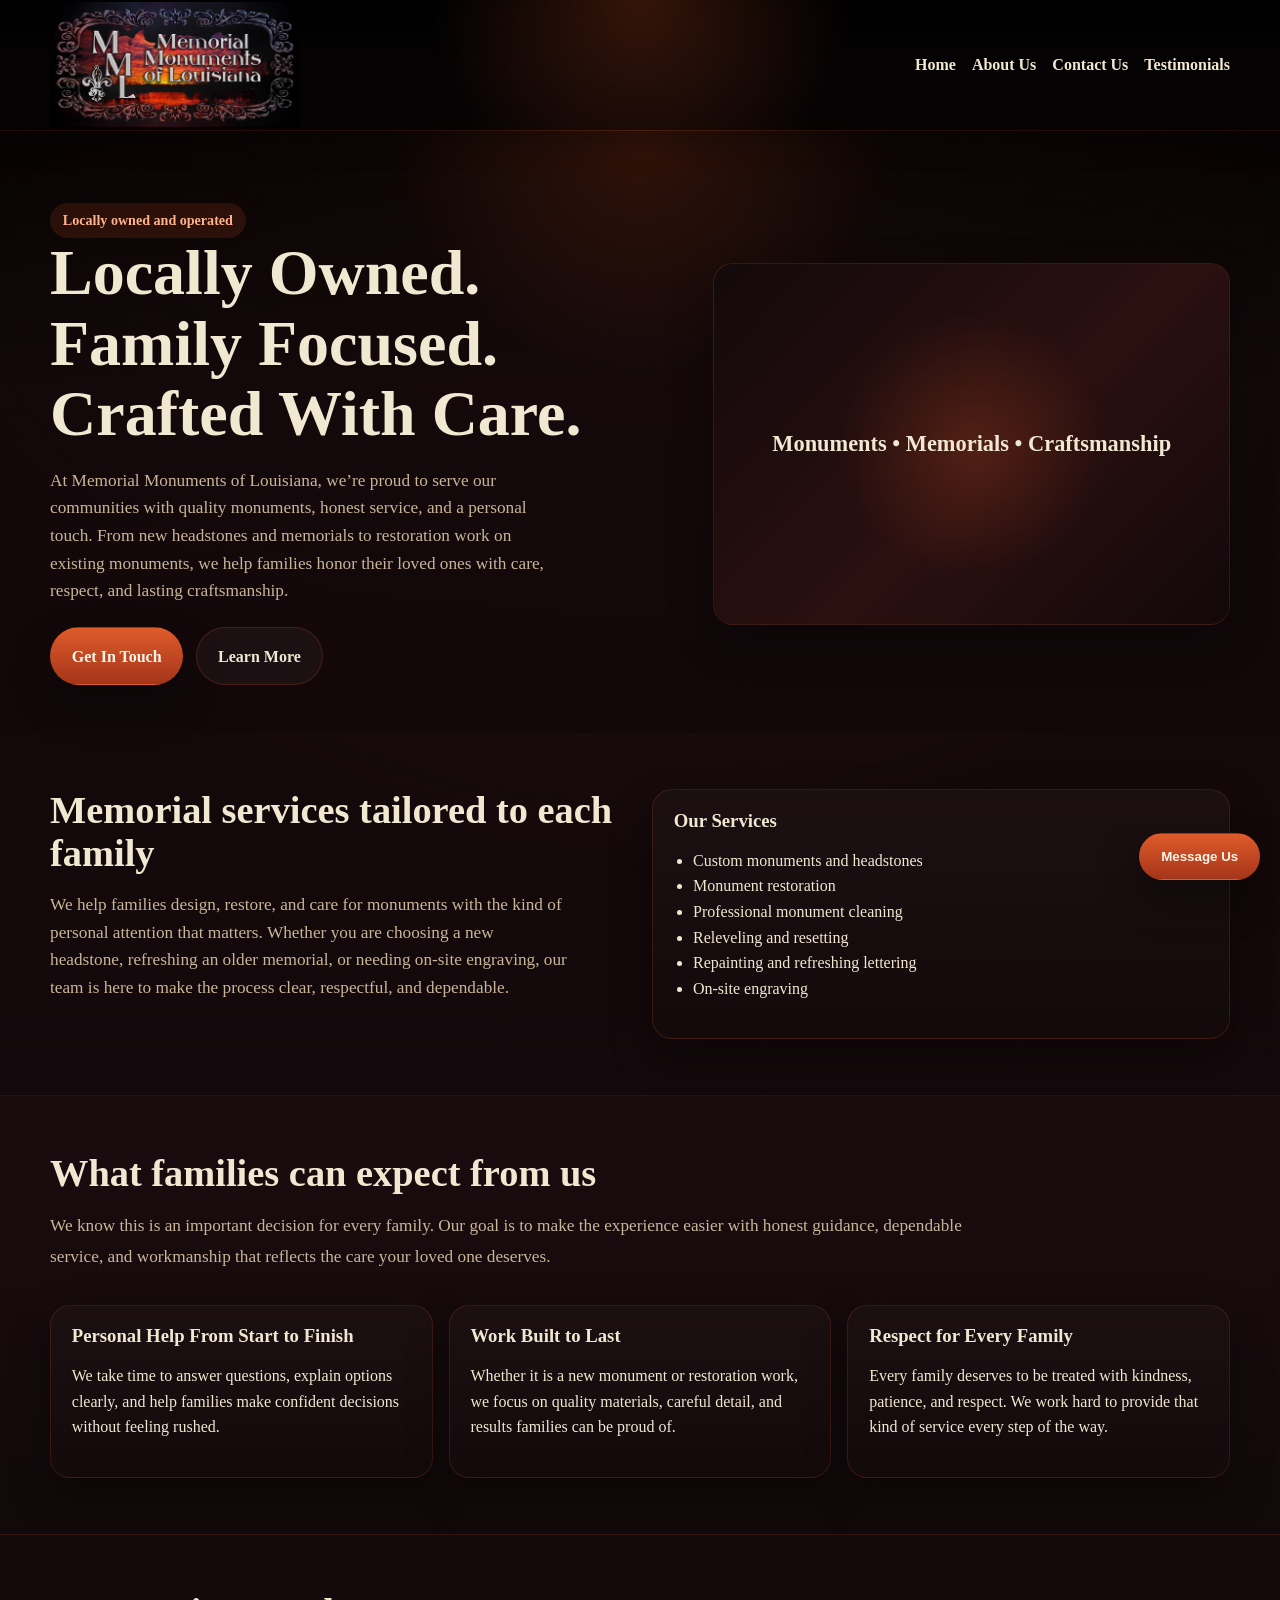
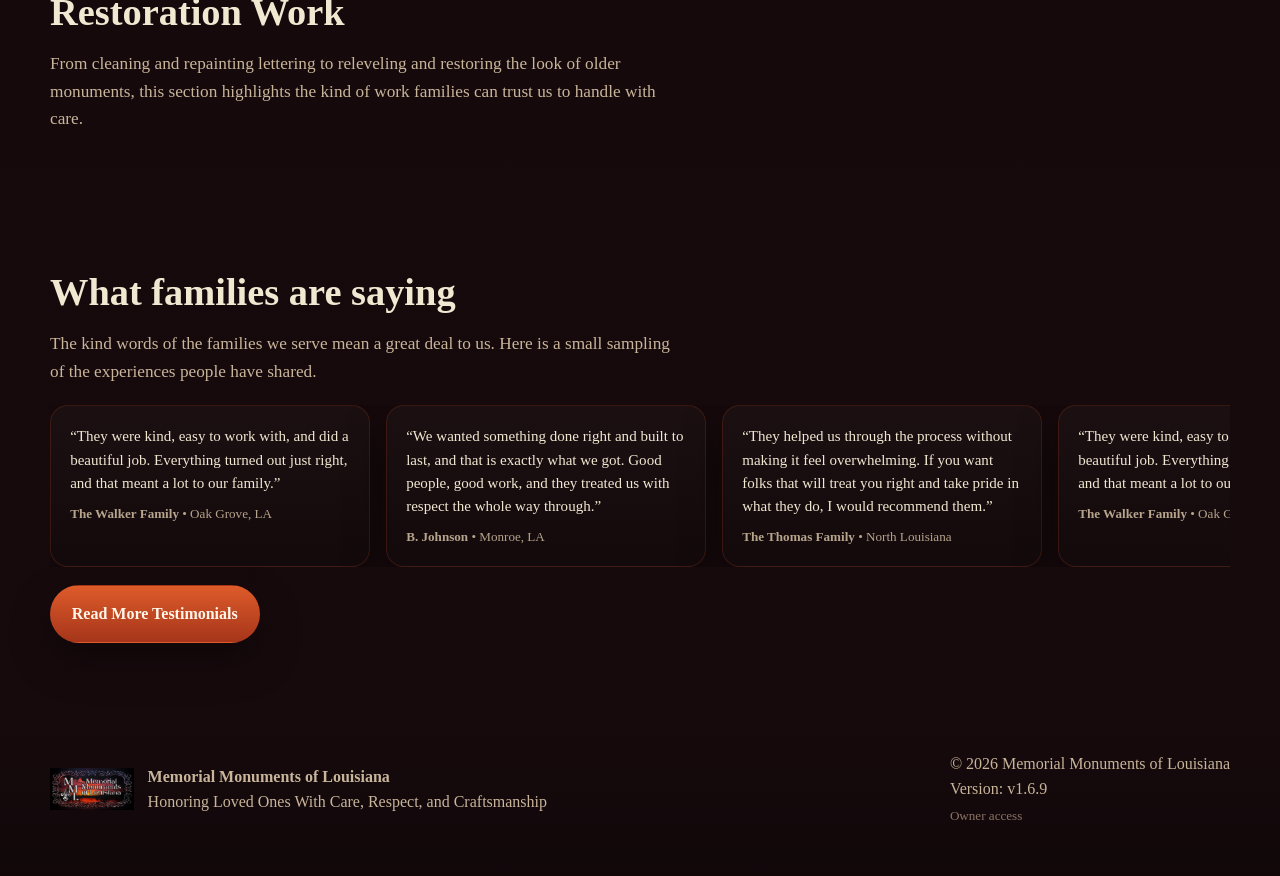
==== index.html @ 6e940b50 "Add files via upload" ====
<!-- VERSION: v1.6.9 -->
<!DOCTYPE html>
<html lang="en">
<head>
  <meta charset="UTF-8" />
  <meta name="viewport" content="width=device-width, initial-scale=1.0" />
  <title>Memorial Monuments of Louisiana</title>
  <link rel="stylesheet" href="assets/css/styles.css" />
</head>
<body>
<header>
  <div class="container nav">
    <a href="index.html" class="logo-wrap">
      <img src="assets/images/site-logo.png" alt="Memorial Monuments of Louisiana logo" class="brand-logo-large" />
    </a>
    <button class="mobile-nav-toggle" id="mobileNavToggle" type="button">Menu</button>
    <nav id="siteNav">
      <ul>
        <li><a href="index.html">Home</a></li>
        <li><a href="about.html">About Us</a></li>
        <li><a href="contact.html">Contact Us</a></li>
        <li><a href="testimonials.html">Testimonials</a></li>
      </ul>
    </nav>
  </div>
</header>


<main>
  <section class="hero">
    <div class="container hero-grid">
      <div>
        <div class="eyebrow">Locally owned and operated</div>
        <h1 id="heroHeadline">Locally Owned. Family Focused. Crafted With Care.</h1>
        <p class="lead" id="heroText">At Memorial Monuments of Louisiana, we’re proud to serve our communities with quality monuments, honest service, and a personal touch. From new headstones and memorials to restoration work on existing monuments, we help families honor their loved ones with care, respect, and lasting craftsmanship.</p>
        <div class="actions">
          <a class="btn btn-primary" href="contact.html">Get In Touch</a>
          <a class="btn btn-secondary" href="about.html">Learn More</a>
        </div>
      </div>
      <div class="hero-card hero-photo-box" id="heroPhotoBox"><img id="heroPhotoImage" alt="Memorial Monuments of Louisiana featured monument photo" /><div class="hero-placeholder">Monuments • Memorials • Craftsmanship</div></div>
    </div>
  </section>

  <section class="section">
    <div class="container grid-2">
      <div>
        <h2 id="welcomeTitle">A downhome approach you can trust</h2>
        <p class="lead" id="welcomeText">Here at Memorial Monuments of Louisiana, we believe every memorial should be treated with dignity and every family should be treated like neighbors. As a locally owned and operated business, we take pride in helping families across Louisiana with beautiful new monuments as well as restoration services that bring older memorials back to life.</p>
      </div>
      <div class="card">
        <h3>Our Services</h3>
        <ul class="clean" id="servicesList">
          <li>New monuments and headstones</li>
          <li>Monument restoration</li>
          <li>Monument cleaning</li>
          <li>Releveling</li>
          <li>Repainting lettering</li>
          <li>On-site engraving</li>
        </ul>
      </div>
    </div>
  </section>

  
  <section class="section alt">
    <div class="container">
      <h2>What families can expect from us</h2>
      <p class="section-intro">
        We know this is an important decision for every family. Our goal is to make the experience easier with honest guidance,
        dependable service, and workmanship that reflects the care your loved one deserves.
      </p>
      <div class="grid-3">
        <div class="card">
          <h3>Personal Help From Start to Finish</h3>
          <p>
            We take time to answer questions, explain options clearly, and help families make confident decisions without feeling rushed.
          </p>
        </div>
        <div class="card">
          <h3>Work Built to Last</h3>
          <p>
            Whether it is a new monument or restoration work, we focus on quality materials, careful detail, and results families can be proud of.
          </p>
        </div>
        <div class="card">
          <h3>Respect for Every Family</h3>
          <p>
            Every family deserves to be treated with kindness, patience, and respect. We work hard to provide that kind of service every step of the way.
          </p>
        </div>
      </div>
    </div>
  </section>


    <section class="section">
    <div class="container">
      <h2>Restoration Work</h2>
      <p class="lead page-intro">From cleaning and repainting lettering to releveling and restoring the look of older monuments, this section highlights the kind of work families can trust us to handle with care.</p>
      <div class="restoration-scroller">
        <div class="restoration-track" id="restorationTrack"></div>
      </div>
    </div>
  </section>

<section class="section">
    <div class="container">
      <h2>What families are saying</h2>
      <p class="lead page-intro">The kind words of the families we serve mean a great deal to us. Here is a small sampling of the experiences people have shared.</p>
      <div class="testimonial-marquee">
        <div class="testimonial-track" id="testimonialTrack"></div>
      </div>
      <div class="center-link-row">
        <a class="btn btn-primary" href="testimonials.html">Read More Testimonials</a>
      </div>
    </div>
  </section>


<div class="site-lightbox" id="restorationLightbox" onclick="closeRestorationLightbox()">
  <div class="site-lightbox-inner" onclick="event.stopPropagation()">
    <div class="site-lightbox-head">
      <div>
        <h3 id="restorationLightboxTitle">Restoration Work</h3>
        <p id="restorationLightboxDescription" class="small"></p>
      </div>
      <button class="btn btn-secondary" type="button" onclick="closeRestorationLightbox()">Close</button>
    </div>

    <div id="restorationLightboxSingle" class="site-lightbox-single" style="display:none;">
      <img id="restorationLightboxSingleImage" alt="Enlarged restoration image">
    </div>

    <div id="restorationLightboxBA" class="site-lightbox-ba" style="display:none;">
      <div class="ba-wrap pro-ba-wrap site-lightbox-ba-wrap">
        <img class="ba-img ba-after" id="restorationLightboxAfterImage" alt="After image">
        <div class="ba-before-layer" id="restorationLightboxBeforeLayer" style="width:50%;">
          <img class="ba-img ba-before" id="restorationLightboxBeforeImage" alt="Before image">
        </div>
        <div class="ba-divider" id="restorationLightboxDivider"></div>
        <div class="ba-label ba-label-before">Before</div>
        <div class="ba-label ba-label-after">After</div>
        <input class="ba-slider" id="restorationLightboxSlider" type="range" min="0" max="100" value="50" aria-label="Before and after comparison">
      </div>
    </div>
  </div>
</div>

</main>


<footer>
  <div class="container footer-box">
    <div class="footer-brand"><img src="assets/images/site-logo.png" alt="Memorial Monuments of Louisiana logo" class="footer-logo-large" /><div><strong id="footerName">Memorial Monuments of Louisiana</strong><br><span id="footerTagline">Honoring Loved Ones With Care, Respect, and Craftsmanship</span></div></div>
    <div>© <span id="year"></span> Memorial Monuments of Louisiana<br><span>Version: <span class="siteVersion">v1.6.9</span></span><br><a class="subtle-admin-link" href="admin/index.html">Owner access</a></div>
  </div>
</footer>

<button class="btn btn-primary chat-toggle" id="chatToggle">Message Us</button>
<div class="chat-panel" id="chatPanel">
  <div class="chat-head"><strong>Send a Message</strong><div class="small">Preview form for owner contact messages</div></div>
  <div class="chat-body">
    <form onsubmit="event.preventDefault(); alert('Preview mode: message form is ready to connect to email later.');">
      <input type="text" placeholder="Your name" required />
      <input type="email" placeholder="Your email" required />
      <textarea placeholder="How can we help you?" required></textarea>
      <button class="btn btn-primary" type="submit">Send Message</button>
    </form>
  </div>
</div>

<script>
window.renderPage = (data) => {
  document.getElementById('footerName').textContent = data.businessName;
  document.getElementById('footerTagline').textContent = data.tagline;
  document.getElementById('heroHeadline').textContent = data.heroHeadline;
  document.getElementById('heroText').textContent = data.heroText;
  const heroPhotoEl = document.getElementById('heroPhotoImage');
  const heroPhotoBox = document.getElementById('heroPhotoBox');
  if(heroPhotoEl && heroPhotoBox && data.heroPhoto){ heroPhotoEl.src = data.heroPhoto; heroPhotoBox.classList.add('has-photo'); }
  document.getElementById('welcomeTitle').textContent = data.welcomeTitle;
  document.getElementById('welcomeText').textContent = data.welcomeText;
  document.getElementById('servicesList').innerHTML = (data.services || []).map(s => `<li>${s}</li>`).join('');
};
</script>
<script src="assets/js/main-v169.js?v=v1.6.9?v=v1.6.9?v=v1.6.9?v=v1.6.9?v=v1.6.9?v=v1.6.9?v=v1.6.9?v=v1.6.9?v=v1.6.9?v=v1.6.9?v=v1.6.9?v=v1.6.9?v=v1.6.9"></script>
</body>
</html>
---- assets/css/styles.css ----
/* FORCE_REFRESH_BUILD v1.6.9 2026-04-29 13:10:31 */

:root{
  --bg:#f7f2eb;
  --surface:#ffffff;
  --text:#1f2933;
  --muted:#5d6770;
  --accent:#8c694a;
  --accent-dark:#6e5239;
  --line:#ddd2c3;
  --shadow:0 12px 32px rgba(20,20,20,.09);
  --radius:20px;
  --max:1180px;
  --hero-title-size:4.5rem;
  --section-title-size:2.8rem;
  --body-text-size:1.08rem;
  --nav-text-size:1rem;
}
*{box-sizing:border-box}
html{scroll-behavior:smooth}
body{margin:0;font-family:Georgia,"Times New Roman",serif;background:var(--bg);color:var(--text);line-height:1.6}
img{max-width:100%;display:block}
a{text-decoration:none;color:inherit}
.container{width:min(100% - 2rem, var(--max));margin:0 auto}
header{background:#f4ede4;border-bottom:1px solid rgba(0,0,0,.08);position:sticky;top:0;z-index:100}
.nav{min-height:84px;display:flex;align-items:center;justify-content:space-between;gap:1rem;padding:.35rem 0}
.logo-only-brand{display:flex;align-items:center;justify-content:flex-start}
.brand-logo-large{width:220px;height:auto;object-fit:contain;display:block}
nav ul{list-style:none;display:flex;gap:1rem;padding:0;margin:0;flex-wrap:wrap}
nav a{font-weight:700;color:#53463a;font-size:var(--nav-text-size)}
.hero{padding:4.5rem 0 3rem;background:linear-gradient(180deg,#f4ede4 0%, #f7f2eb 100%)}
.hero-grid{display:grid;grid-template-columns:1.1fr .9fr;gap:2rem;align-items:center}
.eyebrow{display:inline-block;padding:.4rem .8rem;border-radius:999px;background:#eadfce;color:var(--accent-dark);font-weight:700;font-size:.88rem}
h1,h2,h3{line-height:1.1;margin:0 0 1rem}
h1{font-size:clamp(2.3rem, 5vw, var(--hero-title-size))}
h2{font-size:clamp(1.8rem, 3vw, var(--section-title-size))}
.lead{font-size:var(--body-text-size);color:var(--muted);max-width:60ch}
.btn{display:inline-block;padding:.95rem 1.3rem;border-radius:999px;font-weight:700;border:1px solid transparent}
.btn-primary{background:var(--accent);color:#fff;box-shadow:var(--shadow)}
.btn-secondary{background:#fff;border-color:var(--line)}
.actions{display:flex;gap:.8rem;flex-wrap:wrap;margin-top:1.4rem}
.hero-card,.card,.location{background:var(--surface);border:1px solid var(--line);border-radius:var(--radius);box-shadow:var(--shadow);overflow:hidden}
.hero-placeholder,.about-placeholder{min-height:360px;display:flex;align-items:center;justify-content:center;background:linear-gradient(135deg,#e7dccb,#c8b29a);color:#fff;font-size:1.4rem;font-weight:700;padding:2rem;text-align:center}
.section{padding:3.5rem 0}
.alt{background:rgba(255,255,255,.55);border-top:1px solid rgba(0,0,0,.05);border-bottom:1px solid rgba(0,0,0,.05)}
.grid-3{display:grid;grid-template-columns:repeat(3,1fr);gap:1rem}
.grid-2{display:grid;grid-template-columns:repeat(2,1fr);gap:1.5rem}
.card{padding:1.3rem}
ul.clean{padding-left:1.2rem}
.location iframe{width:100%;height:280px;border:0;display:block}
.location .copy{padding:1.2rem}
footer{padding:2rem 0 3rem}
.footer-box{padding-top:1.2rem;border-top:1px solid rgba(0,0,0,.08);display:flex;justify-content:space-between;gap:1rem;flex-wrap:wrap;color:var(--muted)}
.footer-brand{display:flex;align-items:center;gap:.85rem}
.footer-logo-large{width:84px;height:auto;object-fit:contain;display:block}
.notice{background:#fff7dd;border:1px solid #eedc9a;padding:1rem;border-radius:16px;margin-top:1rem}
.form-card form,.chat-panel form{display:grid;gap:.85rem}
input,textarea,select{width:100%;padding:1rem;border-radius:14px;border:1px solid var(--line);font:inherit}
textarea{min-height:150px;resize:vertical}
.chat-toggle{position:fixed;right:20px;bottom:20px;z-index:50}
.chat-panel{display:none;position:fixed;right:20px;bottom:84px;z-index:50;width:min(92vw,360px);background:#fff;border:1px solid var(--line);border-radius:20px;box-shadow:0 25px 60px rgba(0,0,0,.16);overflow:hidden}
.chat-panel.active{display:block}
.chat-head{background:var(--accent);color:#fff;padding:1rem 1.1rem}
.chat-body{padding:1rem}
.small{color:var(--muted);font-size:.95rem}
.admin-wrap{display:grid;grid-template-columns:320px 1fr;gap:1.25rem;align-items:start;padding:2rem 0}
.admin-box{background:#fff;border:1px solid var(--line);border-radius:20px;box-shadow:var(--shadow);padding:1.2rem}
label{display:block;font-weight:700;margin:.75rem 0 .35rem}
.admin-grid{display:grid;grid-template-columns:repeat(2,1fr);gap:1rem}
.admin-actions{display:flex;gap:.8rem;flex-wrap:wrap;margin-top:1rem}
.code{font-family:ui-monospace,SFMono-Regular,Menlo,monospace;background:#f4f4f4;padding:.2rem .45rem;border-radius:8px}
@media(max-width:980px){.hero-grid,.grid-2,.grid-3,.admin-wrap,.admin-grid{grid-template-columns:1fr}}
@media(max-width:760px){
  .nav{min-height:76px}
  .brand-logo-large{width:190px}
  .footer-logo-large{width:68px}
}










/* v1.6.9 combined logo header */
header{
  padding: 2px 0 !important;
  overflow: visible;
}
.nav{
  min-height: 44px !important;
  padding: 0 !important;
  display: flex !important;
  align-items: center !important;
  justify-content: space-between !important;
  gap: 1rem !important;
}
.logo-wrap{
  display: flex !important;
  align-items: center !important;
  justify-content: flex-start !important;
  text-decoration: none !important;
  line-height: 1 !important;
}
.brand-logo-large{
  width: 250px !important;
  height: auto !important;
  display: block !important;
  object-fit: contain !important;
}
.logo-slogan{
  display: none !important;
}
nav ul{
  margin: 0 !important;
  align-items: center !important;
}
@media (max-width: 760px){
  header{
    padding: 1px 0 !important;
  }
  .nav{
    min-height: 40px !important;
  }
  .brand-logo-large{
    width: 200px !important;
  }
}


/* v1.6.9 mobile nav + testimonials */
.mobile-nav-toggle{
  display:none;
  padding:.55rem .9rem;
  border-radius:999px;
  border:1px solid var(--line);
  background:#fff;
  font:inherit;
  font-weight:700;
  color:#53463a;
}
.testimonials-grid{
  display:grid;
  grid-template-columns:repeat(2,1fr);
  gap:1rem;
  margin-top:1.25rem;
}
.testimonial-card{
  background:#fff;
  border:1px solid var(--line);
  border-radius:18px;
  padding:1.2rem;
  box-shadow:var(--shadow);
}
.testimonial-text{
  margin:0 0 .8rem;
  color:var(--text);
}
.testimonial-meta{
  color:var(--muted);
  font-size:.95rem;
}
.subtle-admin-link{
  font-size:.82rem;
  color:#8a847c;
  opacity:.8;
}
.subtle-admin-link:hover{
  opacity:1;
}
@media(max-width:760px){
  .mobile-nav-toggle{
    display:inline-block;
  }
  nav#siteNav{
    position:relative;
  }
  nav#siteNav ul{
    display:none;
    position:absolute;
    right:0;
    top:100%;
    width:220px;
    background:#fff;
    border:1px solid var(--line);
    border-radius:16px;
    box-shadow:var(--shadow);
    padding:.75rem;
    flex-direction:column;
    align-items:flex-start !important;
    gap:.6rem;
    z-index:120;
  }
  nav#siteNav.open ul{
    display:flex;
  }
  .testimonials-grid{
    grid-template-columns:1fr;
  }
}


/* v1.6.9 testimonials page + homepage scroller */
.testimonial-marquee{
  overflow:hidden;
  position:relative;
  margin-top:1.25rem;
}
.testimonial-track{
  display:flex;
  gap:1rem;
  width:max-content;
  animation:testimonial-scroll 34s linear infinite;
}
.testimonial-track:hover{
  animation-play-state:paused;
}
.testimonial-track .testimonial-card{
  width:320px;
  flex:0 0 320px;
}
@keyframes testimonial-scroll{
  from{ transform:translateX(0); }
  to{ transform:translateX(-50%); }
}
.page-intro{
  max-width:72ch;
}
.center-link-row{
  margin-top:1.1rem;
  display:flex;
  gap:.75rem;
  flex-wrap:wrap;
}
@media(max-width:760px){
  .testimonial-track .testimonial-card{
    width:280px;
    flex-basis:280px;
  }
}


/* v1.6.9 logo-matched theme */
:root{
  --bg:#12080a;
  --surface:#1a1012;
  --text:#f1e8d2;
  --muted:#c8b59a;
  --accent:#c84e22;
  --accent-dark:#8d2a16;
  --line:rgba(200,78,34,.28);
  --shadow:0 18px 40px rgba(0,0,0,.35);
}
body{
  background:
    radial-gradient(circle at top center, rgba(200,78,34,.20), rgba(18,8,10,0) 34%),
    linear-gradient(180deg, #070304 0%, #12080a 18%, #170a0d 100%) !important;
  color:var(--text) !important;
}
header{
  background:
    radial-gradient(circle at top center, rgba(200,78,34,.26), rgba(18,8,10,0) 32%),
    linear-gradient(180deg, #000000 0%, #050203 55%, rgba(5,2,3,.92) 100%) !important;
  border-bottom:1px solid rgba(200,78,34,.18) !important;
  box-shadow:0 8px 28px rgba(0,0,0,.28);
}
.nav{
  min-height:44px !important;
}
nav a{
  color:#f1e8d2 !important;
}
nav a:hover{
  color:#ff8a52 !important;
}
.hero{
  background:
    radial-gradient(circle at top center, rgba(200,78,34,.18), rgba(18,8,10,0) 28%),
    linear-gradient(180deg, rgba(0,0,0,.65) 0%, rgba(18,8,10,.88) 42%, rgba(18,8,10,1) 100%) !important;
}
.eyebrow{
  background:rgba(200,78,34,.16) !important;
  color:#ffb28b !important;
}
.hero-card,.card,.location,.testimonial-card,.admin-box{
  background:linear-gradient(180deg, rgba(28,16,18,.96), rgba(20,10,12,.96)) !important;
  border:1px solid rgba(200,78,34,.20) !important;
  box-shadow:var(--shadow) !important;
}
.alt{
  background:linear-gradient(180deg, rgba(27,13,16,.72), rgba(16,8,10,.72)) !important;
  border-top:1px solid rgba(200,78,34,.14) !important;
  border-bottom:1px solid rgba(200,78,34,.14) !important;
}
.notice{
  background:rgba(200,78,34,.12) !important;
  border:1px solid rgba(200,78,34,.28) !important;
  color:#f1e8d2 !important;
}
.lead,.small,.testimonial-meta,.footer-box,.logo-slogan{
  color:var(--muted) !important;
}
.btn-primary{
  background:linear-gradient(180deg, #de5b2a 0%, #a5351a 100%) !important;
  color:#fff6ea !important;
}
.btn-primary:hover{
  background:linear-gradient(180deg, #f06b37 0%, #b53d1f 100%) !important;
}
.btn-secondary,.mobile-nav-toggle{
  background:rgba(255,255,255,.04) !important;
  color:#f1e8d2 !important;
  border-color:rgba(200,78,34,.24) !important;
}
input,textarea,select{
  background:#12080a !important;
  color:#f1e8d2 !important;
  border:1px solid rgba(200,78,34,.22) !important;
}
input::placeholder, textarea::placeholder{
  color:#b59d82 !important;
}
.hero-placeholder,.about-placeholder{
  background:
    radial-gradient(circle at center, rgba(200,78,34,.26), rgba(0,0,0,0) 42%),
    linear-gradient(135deg, #13090b, #2b1010 55%, #12080a) !important;
  color:#f1e8d2 !important;
}
footer{
  background:linear-gradient(180deg, rgba(8,4,5,0), rgba(0,0,0,.28)) !important;
}
.subtle-admin-link{
  color:#a88f79 !important;
}
.subtle-admin-link:hover{
  color:#f1e8d2 !important;
}
@media(max-width:760px){
  nav#siteNav ul{
    background:#14090b !important;
    border-color:rgba(200,78,34,.24) !important;
  }
}


/* v1.6.9 restoration gallery */
.restoration-scroller{
  overflow-x:auto;
  padding-bottom:.35rem;
  margin-top:1.25rem;
}
.restoration-track{
  display:flex;
  gap:1rem;
  width:max-content;
}
.restoration-card{
  width:320px;
  flex:0 0 320px;
  background:linear-gradient(180deg, rgba(28,16,18,.96), rgba(20,10,12,.96));
  border:1px solid rgba(200,78,34,.20);
  border-radius:20px;
  box-shadow:var(--shadow);
  overflow:hidden;
}
.restoration-card img{
  width:100%;
  height:220px;
  object-fit:cover;
  display:block;
}
.restoration-copy{
  padding:1rem;
}
.restoration-copy h3{
  margin:0 0 .55rem;
}
.admin-gallery-list{
  display:grid;
  gap:.85rem;
  margin-top:1rem;
}
.admin-gallery-item{
  display:grid;
  grid-template-columns:120px 1fr auto;
  gap:.8rem;
  align-items:center;
  padding:.8rem;
  border:1px solid rgba(200,78,34,.20);
  border-radius:16px;
  background:rgba(255,255,255,.03);
}
.admin-gallery-item img{
  width:120px;
  height:80px;
  object-fit:cover;
  border-radius:12px;
}
@media(max-width:760px){
  .restoration-card{
    width:280px;
    flex-basis:280px;
  }
  .admin-gallery-item{
    grid-template-columns:1fr;
  }
}

/* v1.6.9 production admin improvements */
.admin-wrap{
  grid-template-columns: 300px minmax(0, 1fr) !important;
  gap: 1.5rem !important;
  width: min(100% - 2rem, 1400px) !important;
}
#editor .admin-box{
  padding: 1.4rem !important;
}
.admin-grid{
  grid-template-columns: repeat(2, minmax(0, 1fr)) !important;
  gap: 1.15rem !important;
}
textarea{
  min-height: 130px !important;
}
input, textarea, select{
  font-size: 15px !important;
}
@media (min-width: 1200px){
  .admin-wrap{
    grid-template-columns: 300px minmax(0, 1fr) !important;
  }
  #editor .admin-box{
    max-width: 100%;
  }
}
@media (max-width: 980px){
  .admin-wrap{
    grid-template-columns: 1fr !important;
  }
  .admin-grid{
    grid-template-columns: 1fr !important;
  }
}

/* v1.6.9 drag and drop upload */
.drop-zone{
  border:2px dashed rgba(200,78,34,.5);
  border-radius:16px;
  padding:30px;
  text-align:center;
  cursor:pointer;
  transition:.2s;
  background:rgba(255,255,255,.03);
}
.drop-zone:hover{
  border-color:#ff7a3c;
  background:rgba(255,122,60,.08);
}
.drop-zone.dragover{
  border-color:#ff7a3c;
  background:rgba(255,122,60,.15);
}
.drop-zone p{
  margin:0;
  font-weight:600;
}
.drop-zone span{
  font-size:.85rem;
  opacity:.7;
}


/* v1.6.9 admin full-width responsive fix */
.admin-wrap{
  width:min(100% - 24px, 1760px) !important;
  max-width:1760px !important;
  margin:0 auto !important;
  padding:1.25rem 0 2.5rem !important;
  display:grid !important;
  grid-template-columns:280px minmax(0, 1fr) !important;
  gap:1.25rem !important;
  align-items:start !important;
}
#editor{
  min-width:0 !important;
  width:100% !important;
}
#editor .admin-box,
#loginBox{
  width:100% !important;
  max-width:none !important;
}
.admin-grid{
  display:grid !important;
  grid-template-columns:repeat(2, minmax(0, 1fr)) !important;
  gap:1rem 1.25rem !important;
}
.admin-gallery-list{
  max-height:620px !important;
  overflow:auto !important;
  padding-right:.25rem !important;
}
.admin-gallery-item{
  display:grid !important;
  grid-template-columns:120px minmax(0, 1fr) auto !important;
  gap:.85rem !important;
  align-items:center !important;
}
.admin-gallery-item img{
  width:120px !important;
  height:82px !important;
  object-fit:cover !important;
}
.admin-gallery-item strong,
.admin-gallery-item .small{
  overflow-wrap:anywhere !important;
}
.drop-zone{
  border:2px dashed rgba(200,78,34,.55) !important;
  border-radius:18px !important;
  padding:34px 18px !important;
  text-align:center !important;
  cursor:pointer !important;
  transition:.2s ease !important;
  background:rgba(255,255,255,.035) !important;
}
.drop-zone:hover,
.drop-zone.dragover{
  border-color:#ff7a3c !important;
  background:rgba(255,122,60,.12) !important;
}
.drop-zone p{
  margin:0 0 .35rem 0 !important;
  font-weight:700 !important;
}
.drop-zone span{
  font-size:.9rem !important;
  opacity:.82 !important;
}
@media (min-width: 1400px){
  .admin-grid{
    grid-template-columns:repeat(3, minmax(0, 1fr)) !important;
  }
}
@media (max-width: 1100px){
  .admin-wrap{
    grid-template-columns:1fr !important;
  }
  .admin-grid{
    grid-template-columns:1fr !important;
  }
}
@media (max-width: 760px){
  .admin-gallery-item{
    grid-template-columns:1fr !important;
  }
}


/* v1.6.9 rebuilt admin layout */
body.admin-page{
  min-height:100vh;
}
.admin-shell{
  width:min(100% - 24px, 1760px) !important;
  margin:0 auto !important;
  padding:1.25rem 0 3rem !important;
}
.admin-login-card{
  width:min(100%, 520px) !important;
  margin:2rem auto !important;
  background:linear-gradient(180deg, rgba(28,16,18,.96), rgba(20,10,12,.96));
  border:1px solid rgba(200,78,34,.20);
  border-radius:20px;
  box-shadow:var(--shadow);
  padding:1.35rem;
}
.admin-editor{
  width:100% !important;
  max-width:none !important;
  min-width:0 !important;
}
.admin-topbar{
  display:flex;
  justify-content:space-between;
  align-items:center;
  gap:1rem;
  background:linear-gradient(180deg, rgba(28,16,18,.96), rgba(20,10,12,.96));
  border:1px solid rgba(200,78,34,.20);
  border-radius:20px;
  box-shadow:var(--shadow);
  padding:1.2rem;
  margin-bottom:1rem;
}
.admin-topbar h1{
  margin:0;
}
.admin-status-card,
.admin-section,
.admin-bottom-actions{
  background:linear-gradient(180deg, rgba(28,16,18,.96), rgba(20,10,12,.96));
  border:1px solid rgba(200,78,34,.20);
  border-radius:20px;
  box-shadow:var(--shadow);
  padding:1.25rem;
  margin-bottom:1rem;
}
.admin-form-grid{
  display:grid !important;
  grid-template-columns:repeat(2, minmax(0, 1fr)) !important;
  gap:1rem 1.25rem !important;
}
.admin-form-grid.three{
  grid-template-columns:repeat(3, minmax(0, 1fr)) !important;
}
.admin-gallery-layout{
  display:grid !important;
  grid-template-columns:minmax(320px, 420px) minmax(0, 1fr) !important;
  gap:1.25rem !important;
}
.admin-gallery-list{
  max-height:620px !important;
  overflow:auto !important;
  padding-right:.25rem !important;
}
.admin-gallery-item{
  display:grid !important;
  grid-template-columns:120px minmax(0, 1fr) auto !important;
  gap:.85rem !important;
  align-items:center !important;
  padding:.8rem !important;
  border:1px solid rgba(200,78,34,.20) !important;
  border-radius:16px !important;
  background:rgba(255,255,255,.03) !important;
}
.admin-gallery-item img{
  width:120px !important;
  height:82px !important;
  object-fit:cover !important;
  border-radius:12px !important;
}
.drop-zone{
  border:2px dashed rgba(200,78,34,.55) !important;
  border-radius:18px !important;
  padding:34px 18px !important;
  text-align:center !important;
  cursor:pointer !important;
  transition:.2s ease !important;
  background:rgba(255,255,255,.035) !important;
}
.drop-zone:hover,
.drop-zone.dragover{
  border-color:#ff7a3c !important;
  background:rgba(255,122,60,.12) !important;
}
@media(max-width:1180px){
  .admin-form-grid,
  .admin-form-grid.three,
  .admin-gallery-layout{
    grid-template-columns:1fr !important;
  }
  .admin-topbar{
    flex-direction:column;
    align-items:flex-start;
  }
}
@media(max-width:760px){
  .admin-gallery-item{
    grid-template-columns:1fr !important;
  }
}


/* v1.6.9 heic note */
.drop-zone span::after{
  content:" • HEIC supported";
  opacity:.85;
}


/* v1.6.9 image display fix */
.image-error-note{
  display:none;
  color:#ffb4a5 !important;
}
.restoration-card.image-missing .image-error-note{
  display:block;
}
.restoration-card.image-missing{
  min-height:260px;
}


/* v1.6.9 r2 query image route */
.image-error-note{
  display:none;
  color:#ffb4a5 !important;
}
.restoration-card.image-missing .image-error-note{
  display:block;
}


/* v1.6.9 embedded gallery fix */
.image-error-note{
  display:none;
  color:#ffb4a5 !important;
}
.restoration-card.image-missing .image-error-note{
  display:block;
}


/* v1.6.9 cache-bust gallery fix */
.restoration-card.image-missing{
  display:none !important;
}


/* v1.6.9 before/after + unlimited services */
.before-after-card .restoration-copy{
  min-height:112px;
}
.ba-wrap{
  position:relative;
  width:100%;
  height:220px;
  overflow:hidden;
  background:#0b0506;
}
.ba-img{
  width:100%;
  height:220px;
  object-fit:cover;
  display:block;
}
.ba-after{
  position:absolute;
  inset:0;
}
.ba-before-layer{
  position:absolute;
  inset:0 auto 0 0;
  overflow:hidden;
  border-right:2px solid rgba(255,255,255,.8);
}
.ba-before{
  width:320px;
  max-width:none;
}
.ba-slider{
  position:absolute;
  left:0;
  right:0;
  bottom:10px;
  width:90%;
  margin:auto;
  z-index:4;
}
.ba-label{
  position:absolute;
  top:10px;
  z-index:3;
  padding:.25rem .55rem;
  border-radius:999px;
  font-size:.78rem;
  font-weight:700;
  background:rgba(0,0,0,.58);
  color:#fff;
}
.ba-label-before{ left:10px; }
.ba-label-after{ right:10px; }
.services-admin-list{
  display:grid;
  gap:.75rem;
  margin-bottom:1rem;
}
.service-admin-item{
  display:grid;
  grid-template-columns:minmax(0,1fr) auto;
  gap:.75rem;
  align-items:center;
}
.secondary-drop-zone{
  margin-bottom:.9rem;
}
@media(max-width:760px){
  .ba-before{
    width:280px;
  }
  .service-admin-item{
    grid-template-columns:1fr;
  }
}


/* v1.6.9 hero photo manager */
.hero-photo-box{
  position:relative;
  min-height:360px;
}
.hero-photo-box img#heroPhotoImage{
  width:100%;
  height:100%;
  min-height:360px;
  object-fit:cover;
  display:none;
}
.hero-photo-box.has-photo img#heroPhotoImage{
  display:block;
}
.hero-photo-box.has-photo .hero-placeholder{
  display:none;
}
.admin-hero-preview{
  width:100%;
  max-height:360px;
  object-fit:cover;
  border-radius:18px;
  border:1px solid rgba(200,78,34,.25);
  box-shadow:var(--shadow);
}


/* v1.6.9 testimonial admin + color reset */
.small-admin-btn{
  margin-bottom:1rem;
  padding:.55rem .85rem !important;
  font-size:.88rem !important;
}
.testimonial-admin-layout{
  display:grid;
  grid-template-columns:repeat(2, minmax(0, 1fr));
  gap:1.25rem;
}
.testimonial-admin-list{
  display:grid;
  gap:1rem;
}
.testimonial-admin-item{
  background:rgba(255,255,255,.035);
  border:1px solid rgba(200,78,34,.20);
  border-radius:16px;
  padding:1rem;
}
.testimonial-admin-item textarea{
  min-height:95px !important;
}
@media(max-width:980px){
  .testimonial-admin-layout{
    grid-template-columns:1fr;
  }
}


/* v1.6.9 force hero/testimonial admin sections */
.testimonial-card-grid{
  display:grid;
  grid-template-columns:repeat(2, minmax(0, 1fr));
  gap:1rem;
  margin-bottom:1.25rem;
}
.testimonial-admin-card{
  background:linear-gradient(180deg, rgba(28,16,18,.96), rgba(20,10,12,.96));
  border:1px solid rgba(200,78,34,.20);
  border-radius:20px;
  box-shadow:var(--shadow);
  padding:1rem;
}
.testimonial-card-preview{
  background:rgba(255,255,255,.035);
  border:1px solid rgba(200,78,34,.18);
  border-radius:16px;
  padding:1rem;
  margin-bottom:.9rem;
}
.admin-hero-preview{
  width:100%;
  max-height:360px;
  object-fit:cover;
  border-radius:18px;
  border:1px solid rgba(200,78,34,.25);
  box-shadow:var(--shadow);
}
.hero-photo-box{
  position:relative;
  min-height:360px;
}
.hero-photo-box img#heroPhotoImage{
  width:100%;
  height:100%;
  min-height:360px;
  object-fit:cover;
  display:none;
}
.hero-photo-box.has-photo img#heroPhotoImage{
  display:block;
}
.hero-photo-box.has-photo .hero-placeholder{
  display:none;
}
@media(max-width:980px){
  .testimonial-card-grid{
    grid-template-columns:1fr;
  }
}


/* v1.6.9 customer-facing services polish */
.services-showcase{
  background:
    radial-gradient(circle at top left, rgba(200,78,34,.16), rgba(0,0,0,0) 38%),
    linear-gradient(180deg, rgba(28,16,18,.98), rgba(20,10,12,.98)) !important;
}
.services-showcase ul{
  display:grid;
  grid-template-columns:repeat(2, minmax(0, 1fr));
  gap:.75rem 1rem;
  list-style:none;
  padding:0;
  margin:1rem 0 0;
}
.services-showcase li{
  position:relative;
  padding:.8rem .85rem .8rem 2.15rem;
  border:1px solid rgba(200,78,34,.20);
  border-radius:14px;
  background:rgba(255,255,255,.035);
  line-height:1.35;
}
.services-showcase li::before{
  content:"";
  position:absolute;
  left:.85rem;
  top:1.05rem;
  width:.55rem;
  height:.55rem;
  border-radius:999px;
  background:#c84e22;
  box-shadow:0 0 0 3px rgba(200,78,34,.15);
}
.section .card h3{
  color:var(--text);
}
@media(max-width:760px){
  .services-showcase ul{
    grid-template-columns:1fr;
  }
}


/* v1.6.9 unique bottom section */
.section-intro{
  max-width:920px;
  margin:0 0 2rem;
  font-size:1.08rem;
  line-height:1.8;
  color:var(--muted);
}


/* v1.6.9 professional restoration gallery */
.restoration-card-single .single-restoration-media,
.restoration-card-ba .pro-ba-wrap {
  position: relative;
  overflow: hidden;
  border-bottom: 1px solid rgba(200,78,34,.16);
}
.single-restoration-media img,
.pro-ba-wrap .ba-img {
  width: 100%;
  height: 250px;
  object-fit: cover;
  display: block;
}
.single-photo-badge {
  position: absolute;
  left: 14px;
  top: 14px;
  padding: .35rem .65rem;
  border-radius: 999px;
  background: rgba(0,0,0,.58);
  color: #fff;
  font-size: .78rem;
  font-weight: 700;
  letter-spacing: .02em;
}
.pro-ba-wrap {
  height: 250px;
  background: #0b0506;
}
.pro-ba-wrap .ba-after {
  position: absolute;
  inset: 0;
}
.pro-ba-wrap .ba-before-layer {
  position: absolute;
  inset: 0 auto 0 0;
  overflow: hidden;
  border-right: 2px solid rgba(255,255,255,.85);
}
.pro-ba-wrap .ba-before {
  width: 100%;
  max-width: none;
}
.ba-divider {
  position: absolute;
  top: 0;
  bottom: 0;
  width: 2px;
  background: rgba(255,255,255,.85);
  box-shadow: 0 0 0 1px rgba(0,0,0,.18);
  transform: translateX(-1px);
  z-index: 3;
}
.ba-label {
  position: absolute;
  top: 14px;
  z-index: 4;
  padding: .35rem .7rem;
  border-radius: 999px;
  font-size: .78rem;
  font-weight: 700;
  background: rgba(0,0,0,.58);
  color: #fff;
}
.ba-label-before { left: 14px; }
.ba-label-after { right: 14px; }
.ba-slider {
  position: absolute;
  left: 5%;
  right: 5%;
  bottom: 14px;
  width: 90%;
  z-index: 4;
}
.restoration-copy {
  padding: 1rem 1rem 1.1rem;
}
@media(max-width:760px){
  .single-restoration-media img,
  .pro-ba-wrap,
  .pro-ba-wrap .ba-img {
    height: 220px;
  }
}


/* v1.6.9 separate before/after uploads + testimonial cards */
.testimonial-admin-card textarea {
  min-height: 100px !important;
}
.testimonial-admin-card .testimonial-card-preview {
  background: rgba(255,255,255,.035);
  border: 1px solid rgba(200,78,34,.18);
  border-radius: 16px;
  padding: 1rem;
  margin-bottom: .9rem;
}
.testimonial-card-grid .testimonial-admin-card {
  background: linear-gradient(180deg, rgba(28,16,18,.96), rgba(20,10,12,.96));
  border: 1px solid rgba(200,78,34,.20);
  border-radius: 20px;
  box-shadow: var(--shadow);
  padding: 1rem;
}


/* v1.6.9 compact testimonial admin */
.testimonial-card-grid {
  display:grid !important;
  grid-template-columns:repeat(2, minmax(0, 1fr)) !important;
  gap:.85rem !important;
  margin-bottom:1rem !important;
}

.testimonial-admin-card {
  background:rgba(255,255,255,.03) !important;
  border:1px solid rgba(200,78,34,.18) !important;
  border-radius:16px !important;
  box-shadow:none !important;
  padding:.85rem !important;
}

.testimonial-admin-card .testimonial-card-preview {
  border-radius:12px !important;
  padding:.75rem !important;
  margin-bottom:.7rem !important;
}

.testimonial-admin-card label {
  font-size:.82rem !important;
  margin:.35rem 0 .2rem !important;
}

.testimonial-admin-card input,
.testimonial-admin-card textarea {
  padding:.7rem .8rem !important;
  border-radius:12px !important;
  font-size:.92rem !important;
}

.testimonial-admin-card textarea {
  min-height:74px !important;
}

.testimonial-admin-card .admin-actions {
  margin-top:.6rem !important;
  gap:.5rem !important;
}

.testimonial-admin-card .btn {
  padding:.55rem .8rem !important;
  font-size:.88rem !important;
}

.testimonial-text {
  font-size:.94rem !important;
  line-height:1.55 !important;
  margin:0 0 .45rem !important;
}

.testimonial-meta {
  font-size:.82rem !important;
  opacity:.9 !important;
}

@media(max-width:980px){
  .testimonial-card-grid {
    grid-template-columns:1fr !important;
  }
}


/* v1.6.9 */
.testimonial-card-grid {
  display:grid !important;
  grid-template-columns:1fr !important;
  gap:.85rem !important;
  margin-bottom:1rem !important;
}

.testimonial-admin-row {
  display:grid !important;
  grid-template-columns:120px minmax(0,1fr) auto !important;
  gap:.85rem !important;
  align-items:start !important;
  padding:.9rem !important;
  border:1px solid rgba(200,78,34,.20) !important;
  border-radius:18px !important;
  background:linear-gradient(180deg, rgba(28,16,18,.96), rgba(20,10,12,.96)) !important;
}

.testimonial-row-avatar {
  width:120px;
  height:82px;
  border-radius:12px;
  border:1px solid rgba(200,78,34,.18);
  background:linear-gradient(135deg, rgba(200,78,34,.26), rgba(255,255,255,.04));
  display:flex;
  align-items:center;
  justify-content:center;
  font-weight:800;
  font-size:1.25rem;
  color:var(--text);
}

.testimonial-row-main {
  min-width:0;
}

.testimonial-row-head {
  display:flex;
  flex-wrap:wrap;
  gap:.55rem;
  align-items:center;
  margin-bottom:.45rem;
}

.testimonial-row-head strong {
  font-size:1.08rem;
}

.testimonial-row-location {
  font-size:.86rem;
  color:var(--muted);
}

.testimonial-row-text {
  min-height:84px !important;
  margin-bottom:.55rem !important;
  border-radius:12px !important;
  padding:.75rem .85rem !important;
  font-size:.94rem !important;
  line-height:1.5 !important;
}

.testimonial-row-fields {
  display:grid;
  grid-template-columns:repeat(2, minmax(0,1fr));
  gap:.55rem;
}

.testimonial-row-fields input {
  border-radius:12px !important;
  padding:.7rem .8rem !important;
  font-size:.9rem !important;
}

.testimonial-row-actions {
  display:flex;
  flex-direction:column;
  gap:.55rem;
  align-self:center;
}

.testimonial-row-actions .btn {
  min-width:110px;
}

@media(max-width:980px){
  .testimonial-admin-row {
    grid-template-columns:1fr !important;
  }

  .testimonial-row-avatar {
    width:100%;
    height:68px;
  }

  .testimonial-row-actions {
    flex-direction:row;
    align-self:start;
    flex-wrap:wrap;
  }
}

@media(max-width:700px){
  .testimonial-row-fields {
    grid-template-columns:1fr;
  }
}


/* v1.6.9 denied testimonials page */
.testimonial-row-actions .btn {
  min-width: 132px;
}


/* v1.6.9 */
.hero-photo-box {
  position: relative;
  min-height: 360px;
}
.hero-photo-box img#heroPhotoImage {
  width: 100%;
  height: 100%;
  min-height: 360px;
  object-fit: cover;
  display: none;
}
.hero-photo-box.has-photo img#heroPhotoImage {
  display: block;
}
.hero-photo-box.has-photo .hero-placeholder {
  display: none;
}
.admin-hero-preview {
  width: 100%;
  max-height: 360px;
  object-fit: cover;
  border-radius: 18px;
  border: 1px solid rgba(200,78,34,.25);
  box-shadow: var(--shadow);
}


/* v1.6.9 login card styling fix */
.admin-login-card form input,
.admin-login-card form textarea,
.admin-login-card form select {
  background: rgba(34, 16, 18, 0.96) !important;
  color: #f3e8dc !important;
  border: 1px solid rgba(200, 78, 34, 0.26) !important;
  box-shadow: inset 0 0 0 1px rgba(255,255,255,0.02);
}

.admin-login-card form input::placeholder,
.admin-login-card form textarea::placeholder {
  color: #bfa79d !important;
  opacity: 1 !important;
}

.admin-login-card label,
.admin-login-card h2,
.admin-login-card strong {
  color: #f3e8dc !important;
}

.admin-login-card .small,
.admin-login-card p {
  color: #dcc7ba !important;
}

.admin-login-card .notice {
  background: linear-gradient(180deg, rgba(40,20,22,0.98), rgba(26,12,14,0.98)) !important;
  border: 1px solid rgba(200, 78, 34, 0.24) !important;
  color: #ead8cd !important;
  box-shadow: inset 0 1px 0 rgba(255,255,255,0.03);
}

.admin-login-card .code {
  background: rgba(86, 36, 22, 0.48) !important;
  color: #f7d4bf !important;
  border: 1px solid rgba(200, 78, 34, 0.24) !important;
  padding: .22rem .5rem !important;
  border-radius: 8px !important;
}

.admin-login-card #loginError {
  color: #ffb9a7 !important;
}

.admin-login-card {
  color: #f3e8dc !important;
}


/* v1.6.9 login cleanup */
.admin-login-card .notice {
  display: none !important;
}


/* v1.6.9 gallery position + enlarge */
.admin-gallery-item {
  align-items: center !important;
}
.admin-gallery-item .admin-actions {
  justify-content: flex-end;
}
.admin-lightbox {
  position: fixed;
  inset: 0;
  background: rgba(0,0,0,.72);
  display: none;
  align-items: center;
  justify-content: center;
  z-index: 1200;
  padding: 1.25rem;
}
.admin-lightbox.active {
  display: flex;
}
.admin-lightbox-inner {
  width: min(96vw, 1200px);
  max-height: 92vh;
  overflow: auto;
  background: linear-gradient(180deg, rgba(28,16,18,.98), rgba(20,10,12,.98));
  border: 1px solid rgba(200,78,34,.24);
  border-radius: 20px;
  padding: 1rem;
  box-shadow: 0 30px 80px rgba(0,0,0,.35);
}
.admin-lightbox-head {
  display: flex;
  align-items: center;
  justify-content: space-between;
  gap: 1rem;
  margin-bottom: .85rem;
}
.admin-lightbox img {
  width: 100%;
  height: auto;
  max-height: 78vh;
  object-fit: contain;
  border-radius: 14px;
  display: block;
}


/* v1.6.9 homepage gallery enlarge */
.restoration-enlarge-btn {
  margin-top: .75rem;
}

.site-lightbox {
  position: fixed;
  inset: 0;
  background: rgba(0,0,0,.78);
  display: none;
  align-items: center;
  justify-content: center;
  z-index: 1300;
  padding: 1rem;
}

.site-lightbox.active {
  display: flex;
}

body.modal-open {
  overflow: hidden;
}

.site-lightbox-inner {
  width: min(96vw, 1200px);
  max-height: 92vh;
  overflow: auto;
  background: linear-gradient(180deg, rgba(28,16,18,.98), rgba(20,10,12,.98));
  border: 1px solid rgba(200,78,34,.24);
  border-radius: 22px;
  padding: 1rem;
  box-shadow: 0 30px 80px rgba(0,0,0,.35);
}

.site-lightbox-head {
  display: flex;
  align-items: flex-start;
  justify-content: space-between;
  gap: 1rem;
  margin-bottom: 1rem;
}

.site-lightbox-head h3 {
  margin: 0 0 .4rem;
}

.site-lightbox-head .small {
  margin: 0;
}

.site-lightbox-single img,
.site-lightbox-ba-wrap {
  width: 100%;
}

.site-lightbox-single img {
  max-height: 78vh;
  object-fit: contain;
  display: block;
  margin: 0 auto;
  border-radius: 16px;
}

.site-lightbox-ba-wrap {
  min-height: 520px;
}

.site-lightbox-ba-wrap .ba-img {
  height: 520px;
  object-fit: cover;
}

@media (max-width: 760px) {
  .site-lightbox-head {
    flex-direction: column;
    align-items: stretch;
  }
  .site-lightbox-ba-wrap {
    min-height: 360px;
  }
  .site-lightbox-ba-wrap .ba-img {
    height: 360px;
  }
}
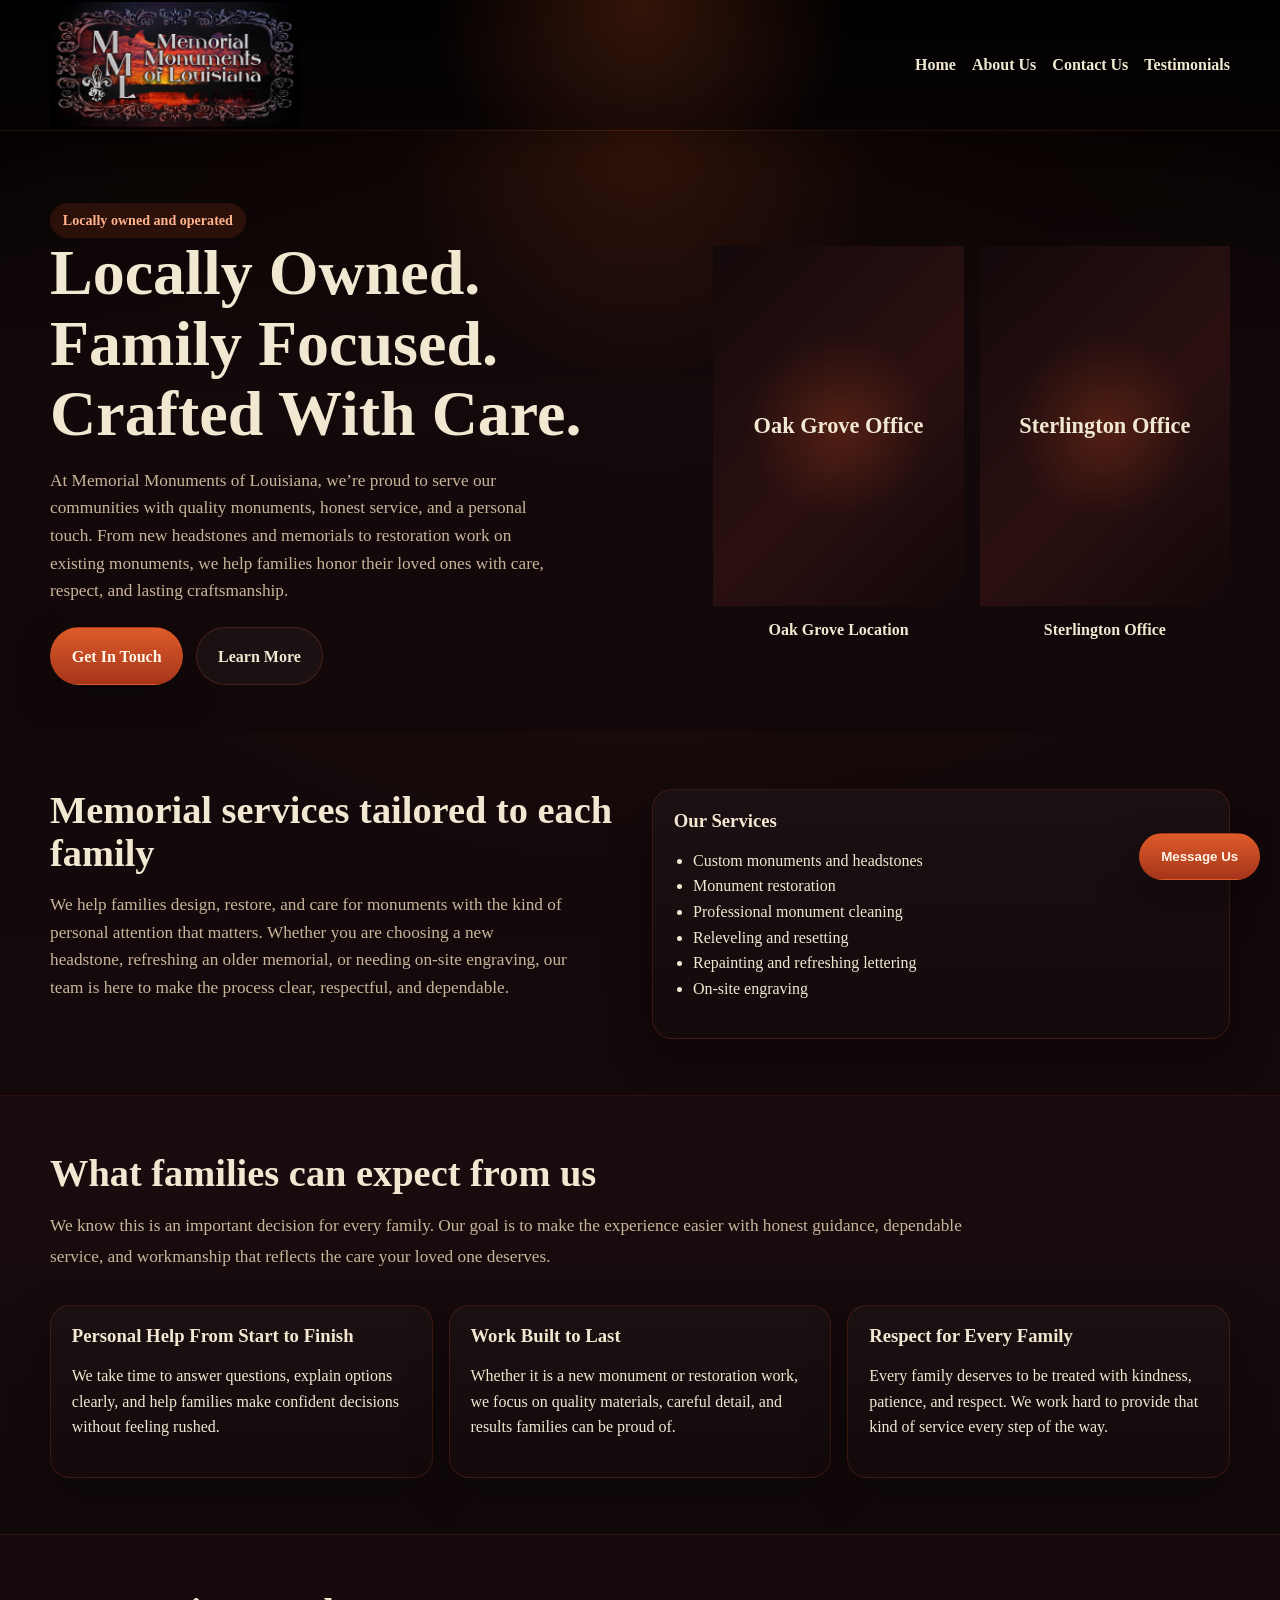
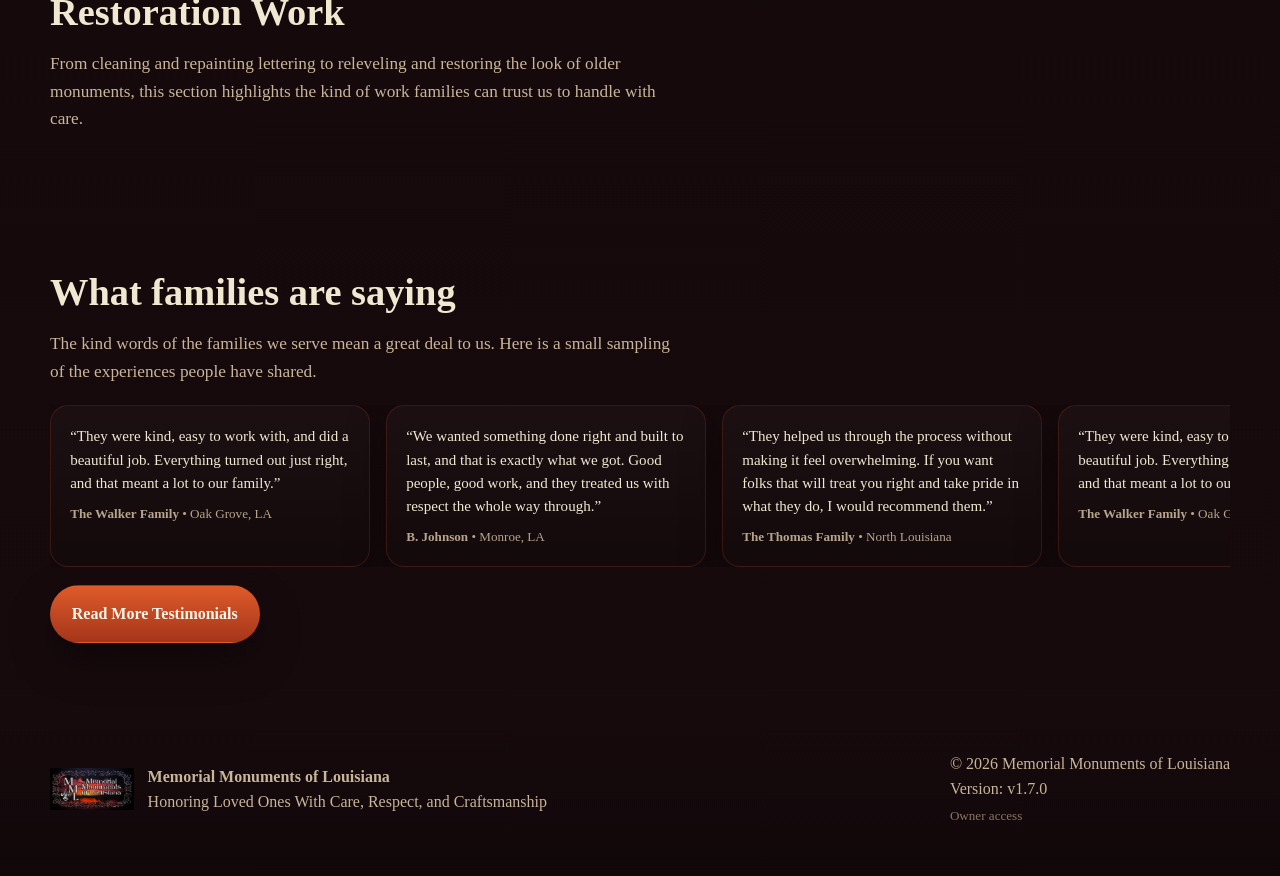
==== commit 44c5fe10: "Add files via upload" ====
--- a/index.html
+++ b/index.html
@@ -1,4 +1,4 @@
-<!-- VERSION: v1.6.9 -->
+<!-- VERSION: v1.7.0 -->
 <!DOCTYPE html>
 <html lang="en">
 <head>
@@ -38,7 +38,22 @@
           <a class="btn btn-secondary" href="about.html">Learn More</a>
         </div>
       </div>
-      <div class="hero-card hero-photo-box" id="heroPhotoBox"><img id="heroPhotoImage" alt="Memorial Monuments of Louisiana featured monument photo" /><div class="hero-placeholder">Monuments • Memorials • Craftsmanship</div></div>
+      <div class="hero-offices-wrap" id="heroOfficesWrap">
+        <div class="office-photo-card" id="officePhotoCardOak">
+          <div class="office-photo-media hero-photo-box" id="heroPhotoBoxOak">
+            <img id="heroPhotoImageOak" alt="Oak Grove office" />
+            <div class="hero-placeholder">Oak Grove Office</div>
+          </div>
+          <div class="office-photo-label" id="officePhotoLabelOak">Oak Grove Office</div>
+        </div>
+        <div class="office-photo-card" id="officePhotoCardSterlington">
+          <div class="office-photo-media hero-photo-box" id="heroPhotoBoxSterlington">
+            <img id="heroPhotoImageSterlington" alt="Sterlington office" />
+            <div class="hero-placeholder">Sterlington Office</div>
+          </div>
+          <div class="office-photo-label" id="officePhotoLabelSterlington">Sterlington Office</div>
+        </div>
+      </div>
     </div>
   </section>
 
@@ -153,7 +168,7 @@
 <footer>
   <div class="container footer-box">
     <div class="footer-brand"><img src="assets/images/site-logo.png" alt="Memorial Monuments of Louisiana logo" class="footer-logo-large" /><div><strong id="footerName">Memorial Monuments of Louisiana</strong><br><span id="footerTagline">Honoring Loved Ones With Care, Respect, and Craftsmanship</span></div></div>
-    <div>© <span id="year"></span> Memorial Monuments of Louisiana<br><span>Version: <span class="siteVersion">v1.6.9</span></span><br><a class="subtle-admin-link" href="admin/index.html">Owner access</a></div>
+    <div>© <span id="year"></span> Memorial Monuments of Louisiana<br><span>Version: <span class="siteVersion">v1.7.0</span></span><br><a class="subtle-admin-link" href="admin/index.html">Owner access</a></div>
   </div>
 </footer>
 
@@ -184,6 +199,6 @@
   document.getElementById('servicesList').innerHTML = (data.services || []).map(s => `<li>${s}</li>`).join('');
 };
 </script>
-<script src="assets/js/main-v169.js?v=v1.6.9?v=v1.6.9?v=v1.6.9?v=v1.6.9?v=v1.6.9?v=v1.6.9?v=v1.6.9?v=v1.6.9?v=v1.6.9?v=v1.6.9?v=v1.6.9?v=v1.6.9?v=v1.6.9"></script>
+<script src="assets/js/main-v170.js?v=v1.7.0?v=v1.7.0?v=v1.7.0?v=v1.7.0?v=v1.7.0?v=v1.7.0?v=v1.7.0?v=v1.7.0?v=v1.7.0?v=v1.7.0?v=v1.7.0?v=v1.7.0?v=v1.7.0?v=v1.7.0?v=v1.7.0"></script>
 </body>
 </html>
--- a/assets/css/styles.css
+++ b/assets/css/styles.css
@@ -1,4 +1,4 @@
-/* FORCE_REFRESH_BUILD v1.6.9 2026-04-29 13:10:31 */
+/* FORCE_REFRESH_BUILD v1.7.0 2026-04-29 13:10:31 */
 
 :root{
   --bg:#f7f2eb;
@@ -85,7 +85,7 @@
 
 
 
-/* v1.6.9 combined logo header */
+/* v1.7.0 combined logo header */
 header{
   padding: 2px 0 !important;
   overflow: visible;
@@ -131,7 +131,7 @@
 }
 
 
-/* v1.6.9 mobile nav + testimonials */
+/* v1.7.0 mobile nav + testimonials */
 .mobile-nav-toggle{
   display:none;
   padding:.55rem .9rem;
@@ -203,7 +203,7 @@
 }
 
 
-/* v1.6.9 testimonials page + homepage scroller */
+/* v1.7.0 testimonials page + homepage scroller */
 .testimonial-marquee{
   overflow:hidden;
   position:relative;
@@ -243,7 +243,7 @@
 }
 
 
-/* v1.6.9 logo-matched theme */
+/* v1.7.0 logo-matched theme */
 :root{
   --bg:#12080a;
   --surface:#1a1012;
@@ -346,7 +346,7 @@
 }
 
 
-/* v1.6.9 restoration gallery */
+/* v1.7.0 restoration gallery */
 .restoration-scroller{
   overflow-x:auto;
   padding-bottom:.35rem;
@@ -409,7 +409,7 @@
   }
 }
 
-/* v1.6.9 production admin improvements */
+/* v1.7.0 production admin improvements */
 .admin-wrap{
   grid-template-columns: 300px minmax(0, 1fr) !important;
   gap: 1.5rem !important;
@@ -445,7 +445,7 @@
   }
 }
 
-/* v1.6.9 drag and drop upload */
+/* v1.7.0 drag and drop upload */
 .drop-zone{
   border:2px dashed rgba(200,78,34,.5);
   border-radius:16px;
@@ -473,7 +473,7 @@
 }
 
 
-/* v1.6.9 admin full-width responsive fix */
+/* v1.7.0 admin full-width responsive fix */
 .admin-wrap{
   width:min(100% - 24px, 1760px) !important;
   max-width:1760px !important;
@@ -560,7 +560,7 @@
 }
 
 
-/* v1.6.9 rebuilt admin layout */
+/* v1.7.0 rebuilt admin layout */
 body.admin-page{
   min-height:100vh;
 }
@@ -674,14 +674,14 @@
 }
 
 
-/* v1.6.9 heic note */
+/* v1.7.0 heic note */
 .drop-zone span::after{
   content:" • HEIC supported";
   opacity:.85;
 }
 
 
-/* v1.6.9 image display fix */
+/* v1.7.0 image display fix */
 .image-error-note{
   display:none;
   color:#ffb4a5 !important;
@@ -694,7 +694,7 @@
 }
 
 
-/* v1.6.9 r2 query image route */
+/* v1.7.0 r2 query image route */
 .image-error-note{
   display:none;
   color:#ffb4a5 !important;
@@ -704,7 +704,7 @@
 }
 
 
-/* v1.6.9 embedded gallery fix */
+/* v1.7.0 embedded gallery fix */
 .image-error-note{
   display:none;
   color:#ffb4a5 !important;
@@ -714,13 +714,13 @@
 }
 
 
-/* v1.6.9 cache-bust gallery fix */
+/* v1.7.0 cache-bust gallery fix */
 .restoration-card.image-missing{
   display:none !important;
 }
 
 
-/* v1.6.9 before/after + unlimited services */
+/* v1.7.0 before/after + unlimited services */
 .before-after-card .restoration-copy{
   min-height:112px;
 }
@@ -797,7 +797,7 @@
 }
 
 
-/* v1.6.9 hero photo manager */
+/* v1.7.0 hero photo manager */
 .hero-photo-box{
   position:relative;
   min-height:360px;
@@ -825,7 +825,7 @@
 }
 
 
-/* v1.6.9 testimonial admin + color reset */
+/* v1.7.0 testimonial admin + color reset */
 .small-admin-btn{
   margin-bottom:1rem;
   padding:.55rem .85rem !important;
@@ -856,7 +856,7 @@
 }
 
 
-/* v1.6.9 force hero/testimonial admin sections */
+/* v1.7.0 force hero/testimonial admin sections */
 .testimonial-card-grid{
   display:grid;
   grid-template-columns:repeat(2, minmax(0, 1fr));
@@ -909,7 +909,7 @@
 }
 
 
-/* v1.6.9 customer-facing services polish */
+/* v1.7.0 customer-facing services polish */
 .services-showcase{
   background:
     radial-gradient(circle at top left, rgba(200,78,34,.16), rgba(0,0,0,0) 38%),
@@ -952,7 +952,7 @@
 }
 
 
-/* v1.6.9 unique bottom section */
+/* v1.7.0 unique bottom section */
 .section-intro{
   max-width:920px;
   margin:0 0 2rem;
@@ -962,7 +962,7 @@
 }
 
 
-/* v1.6.9 professional restoration gallery */
+/* v1.7.0 professional restoration gallery */
 .restoration-card-single .single-restoration-media,
 .restoration-card-ba .pro-ba-wrap {
   position: relative;
@@ -1049,7 +1049,7 @@
 }
 
 
-/* v1.6.9 separate before/after uploads + testimonial cards */
+/* v1.7.0 separate before/after uploads + testimonial cards */
 .testimonial-admin-card textarea {
   min-height: 100px !important;
 }
@@ -1069,7 +1069,7 @@
 }
 
 
-/* v1.6.9 compact testimonial admin */
+/* v1.7.0 compact testimonial admin */
 .testimonial-card-grid {
   display:grid !important;
   grid-template-columns:repeat(2, minmax(0, 1fr)) !important;
@@ -1135,7 +1135,7 @@
 }
 
 
-/* v1.6.9 */
+/* v1.7.0 */
 .testimonial-card-grid {
   display:grid !important;
   grid-template-columns:1fr !important;
@@ -1245,13 +1245,13 @@
 }
 
 
-/* v1.6.9 denied testimonials page */
+/* v1.7.0 denied testimonials page */
 .testimonial-row-actions .btn {
   min-width: 132px;
 }
 
 
-/* v1.6.9 */
+/* v1.7.0 */
 .hero-photo-box {
   position: relative;
   min-height: 360px;
@@ -1279,7 +1279,7 @@
 }
 
 
-/* v1.6.9 login card styling fix */
+/* v1.7.0 login card styling fix */
 .admin-login-card form input,
 .admin-login-card form textarea,
 .admin-login-card form select {
@@ -1330,13 +1330,13 @@
 }
 
 
-/* v1.6.9 login cleanup */
+/* v1.7.0 login cleanup */
 .admin-login-card .notice {
   display: none !important;
 }
 
 
-/* v1.6.9 gallery position + enlarge */
+/* v1.7.0 gallery position + enlarge */
 .admin-gallery-item {
   align-items: center !important;
 }
@@ -1383,7 +1383,7 @@
 }
 
 
-/* v1.6.9 homepage gallery enlarge */
+/* v1.7.0 homepage gallery enlarge */
 .restoration-enlarge-btn {
   margin-top: .75rem;
 }
@@ -1468,3 +1468,44 @@
     height: 360px;
   }
 }
+
+
+/* v1.7.0 dual office hero */
+.hero-offices-wrap {
+  display: grid;
+  grid-template-columns: repeat(2, minmax(0, 1fr));
+  gap: 1rem;
+}
+.office-photo-card {
+  display: flex;
+  flex-direction: column;
+  gap: .65rem;
+}
+.office-photo-media.hero-photo-box {
+  min-height: 250px;
+}
+.office-photo-media.hero-photo-box img {
+  width: 100%;
+  height: 100%;
+  min-height: 250px;
+  object-fit: cover;
+  display: none;
+  border-radius: 20px;
+}
+.office-photo-media.hero-photo-box.has-photo img {
+  display: block;
+}
+.office-photo-label {
+  text-align: center;
+  font-weight: 700;
+  color: var(--text);
+  font-size: 1rem;
+}
+.office-hero-admin-grid {
+  grid-template-columns: repeat(2, minmax(0, 1fr));
+}
+@media (max-width: 900px) {
+  .hero-offices-wrap, .office-hero-admin-grid {
+    grid-template-columns: 1fr;
+  }
+}
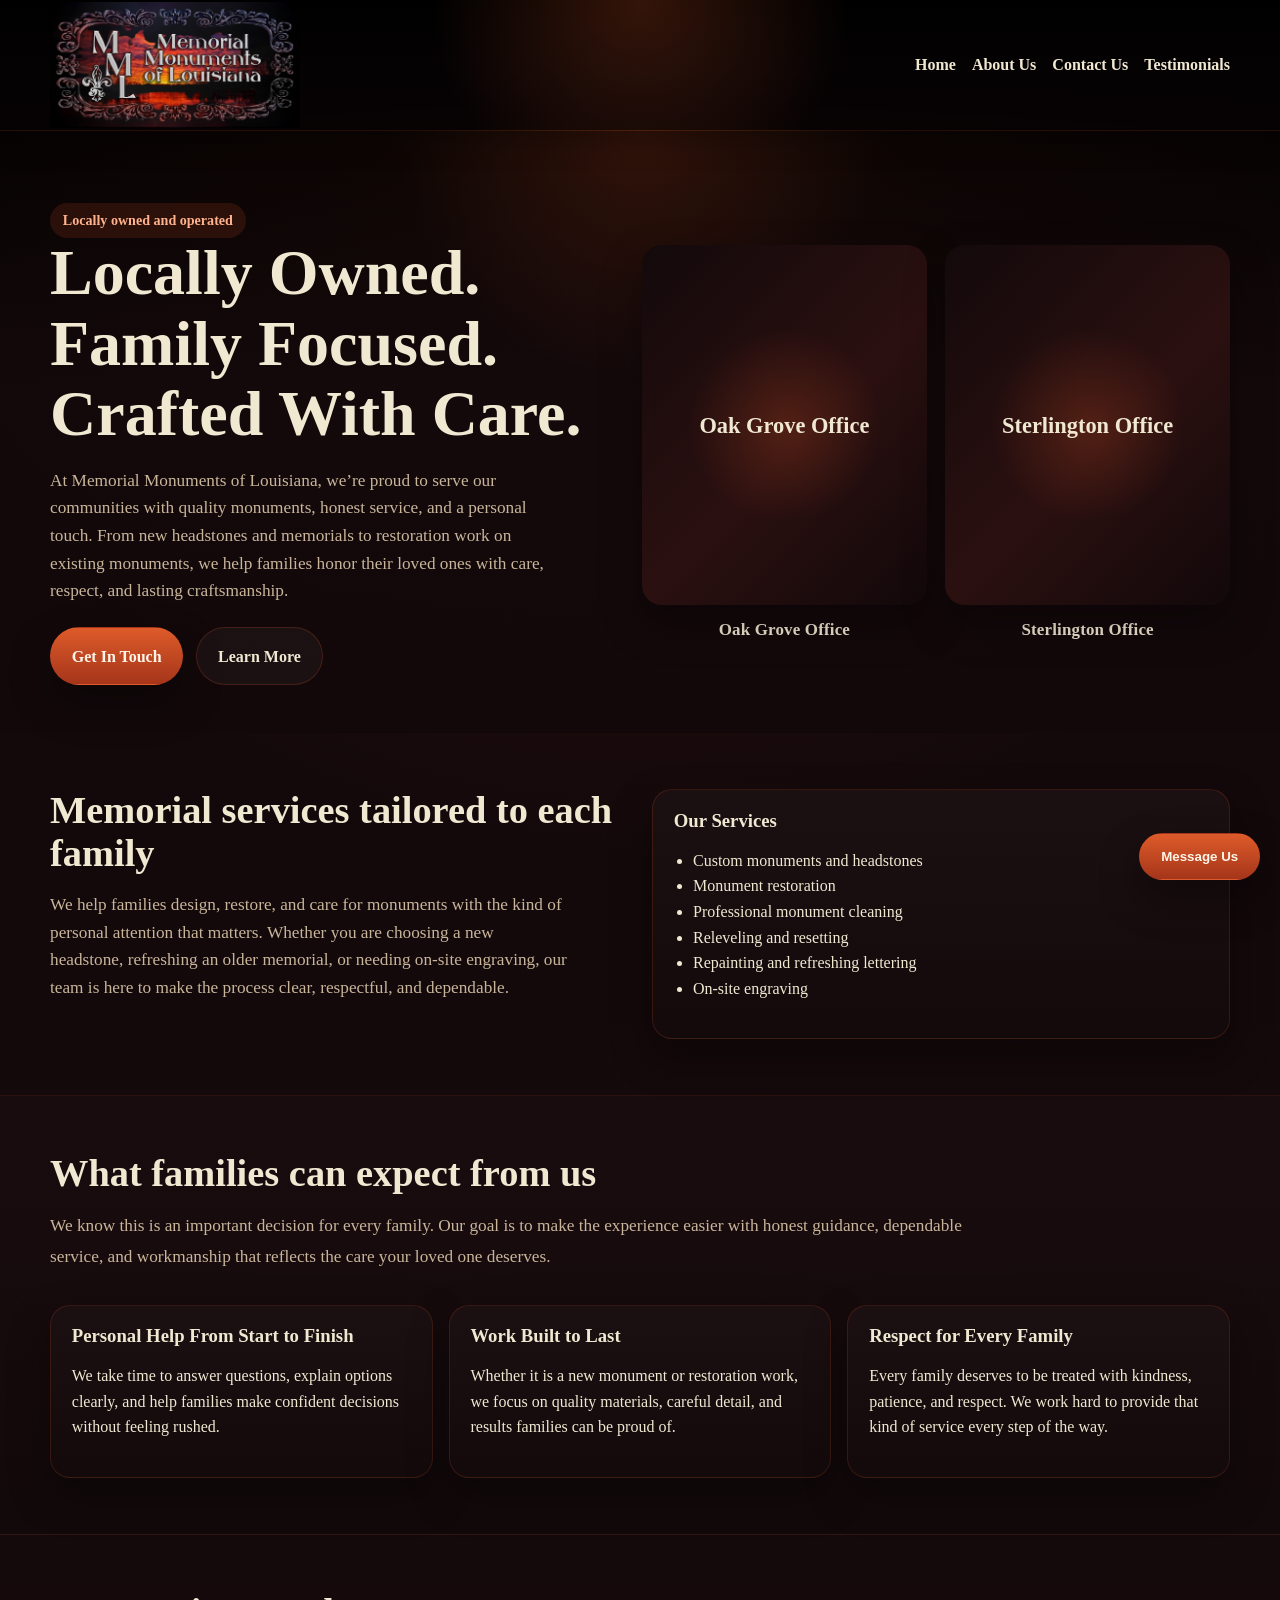
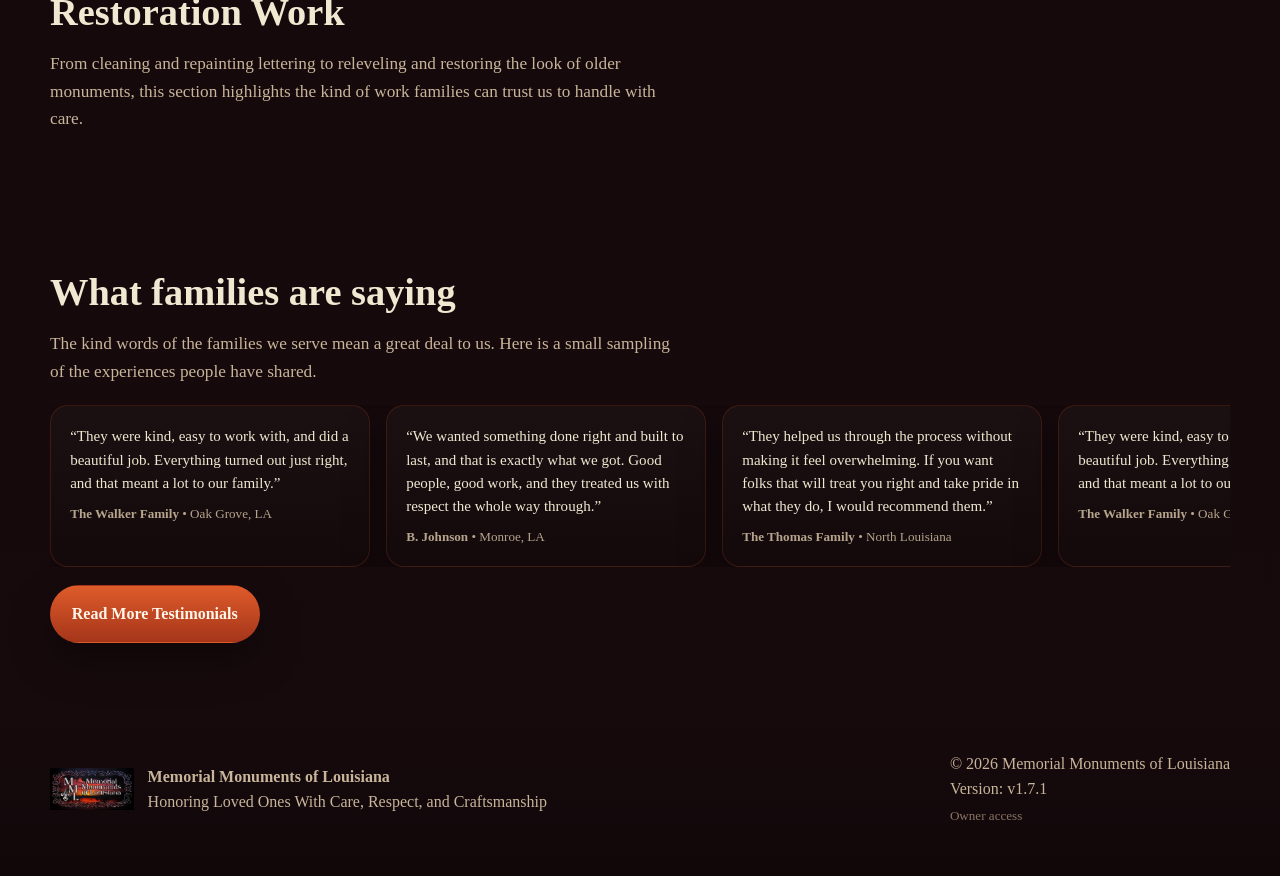
==== commit 836c621f: "Add files via upload" ====
--- a/index.html
+++ b/index.html
@@ -1,4 +1,4 @@
-<!-- VERSION: v1.7.0 -->
+<!-- VERSION: v1.7.1 -->
 <!DOCTYPE html>
 <html lang="en">
 <head>
@@ -39,14 +39,14 @@
         </div>
       </div>
       <div class="hero-offices-wrap" id="heroOfficesWrap">
-        <div class="office-photo-card" id="officePhotoCardOak">
+        <div class="office-photo-card clickable-office-card" id="officePhotoCardOak" onclick="openOfficeHeroLightbox('oak')">
           <div class="office-photo-media hero-photo-box" id="heroPhotoBoxOak">
             <img id="heroPhotoImageOak" alt="Oak Grove office" />
             <div class="hero-placeholder">Oak Grove Office</div>
           </div>
           <div class="office-photo-label" id="officePhotoLabelOak">Oak Grove Office</div>
         </div>
-        <div class="office-photo-card" id="officePhotoCardSterlington">
+        <div class="office-photo-card clickable-office-card" id="officePhotoCardSterlington" onclick="openOfficeHeroLightbox('sterlington')">
           <div class="office-photo-media hero-photo-box" id="heroPhotoBoxSterlington">
             <img id="heroPhotoImageSterlington" alt="Sterlington office" />
             <div class="hero-placeholder">Sterlington Office</div>
@@ -162,13 +162,29 @@
   </div>
 </div>
 
+
+<div class="site-lightbox" id="officeHeroLightbox" onclick="closeOfficeHeroLightbox()">
+  <div class="site-lightbox-inner office-hero-lightbox-inner" onclick="event.stopPropagation()">
+    <div class="site-lightbox-head">
+      <div>
+        <h3 id="officeHeroLightboxTitle">Office Photo</h3>
+        <p class="small">Tap or click outside the image to close.</p>
+      </div>
+      <button class="btn btn-secondary" type="button" onclick="closeOfficeHeroLightbox()">Close</button>
+    </div>
+    <div class="site-lightbox-single">
+      <img id="officeHeroLightboxImage" alt="Office location photo">
+    </div>
+  </div>
+</div>
+
 </main>
 
 
 <footer>
   <div class="container footer-box">
     <div class="footer-brand"><img src="assets/images/site-logo.png" alt="Memorial Monuments of Louisiana logo" class="footer-logo-large" /><div><strong id="footerName">Memorial Monuments of Louisiana</strong><br><span id="footerTagline">Honoring Loved Ones With Care, Respect, and Craftsmanship</span></div></div>
-    <div>© <span id="year"></span> Memorial Monuments of Louisiana<br><span>Version: <span class="siteVersion">v1.7.0</span></span><br><a class="subtle-admin-link" href="admin/index.html">Owner access</a></div>
+    <div>© <span id="year"></span> Memorial Monuments of Louisiana<br><span>Version: <span class="siteVersion">v1.7.1</span></span><br><a class="subtle-admin-link" href="admin/index.html">Owner access</a></div>
   </div>
 </footer>
 
@@ -199,6 +215,6 @@
   document.getElementById('servicesList').innerHTML = (data.services || []).map(s => `<li>${s}</li>`).join('');
 };
 </script>
-<script src="assets/js/main-v170.js?v=v1.7.0?v=v1.7.0?v=v1.7.0?v=v1.7.0?v=v1.7.0?v=v1.7.0?v=v1.7.0?v=v1.7.0?v=v1.7.0?v=v1.7.0?v=v1.7.0?v=v1.7.0?v=v1.7.0?v=v1.7.0?v=v1.7.0"></script>
+<script src="assets/js/main-v171.js?v=v1.7.1?v=v1.7.1?v=v1.7.1?v=v1.7.1?v=v1.7.1?v=v1.7.1?v=v1.7.1?v=v1.7.1?v=v1.7.1?v=v1.7.1?v=v1.7.1?v=v1.7.1?v=v1.7.1?v=v1.7.1?v=v1.7.1?v=v1.7.1?v=v1.7.1"></script>
 </body>
 </html>
--- a/assets/css/styles.css
+++ b/assets/css/styles.css
@@ -1,4 +1,4 @@
-/* FORCE_REFRESH_BUILD v1.7.0 2026-04-29 13:10:31 */
+/* FORCE_REFRESH_BUILD v1.7.1 2026-04-29 13:10:31 */
 
 :root{
   --bg:#f7f2eb;
@@ -85,7 +85,7 @@
 
 
 
-/* v1.7.0 combined logo header */
+/* v1.7.1 combined logo header */
 header{
   padding: 2px 0 !important;
   overflow: visible;
@@ -131,7 +131,7 @@
 }
 
 
-/* v1.7.0 mobile nav + testimonials */
+/* v1.7.1 mobile nav + testimonials */
 .mobile-nav-toggle{
   display:none;
   padding:.55rem .9rem;
@@ -203,7 +203,7 @@
 }
 
 
-/* v1.7.0 testimonials page + homepage scroller */
+/* v1.7.1 testimonials page + homepage scroller */
 .testimonial-marquee{
   overflow:hidden;
   position:relative;
@@ -243,7 +243,7 @@
 }
 
 
-/* v1.7.0 logo-matched theme */
+/* v1.7.1 logo-matched theme */
 :root{
   --bg:#12080a;
   --surface:#1a1012;
@@ -346,7 +346,7 @@
 }
 
 
-/* v1.7.0 restoration gallery */
+/* v1.7.1 restoration gallery */
 .restoration-scroller{
   overflow-x:auto;
   padding-bottom:.35rem;
@@ -409,7 +409,7 @@
   }
 }
 
-/* v1.7.0 production admin improvements */
+/* v1.7.1 production admin improvements */
 .admin-wrap{
   grid-template-columns: 300px minmax(0, 1fr) !important;
   gap: 1.5rem !important;
@@ -445,7 +445,7 @@
   }
 }
 
-/* v1.7.0 drag and drop upload */
+/* v1.7.1 drag and drop upload */
 .drop-zone{
   border:2px dashed rgba(200,78,34,.5);
   border-radius:16px;
@@ -473,7 +473,7 @@
 }
 
 
-/* v1.7.0 admin full-width responsive fix */
+/* v1.7.1 admin full-width responsive fix */
 .admin-wrap{
   width:min(100% - 24px, 1760px) !important;
   max-width:1760px !important;
@@ -560,7 +560,7 @@
 }
 
 
-/* v1.7.0 rebuilt admin layout */
+/* v1.7.1 rebuilt admin layout */
 body.admin-page{
   min-height:100vh;
 }
@@ -674,14 +674,14 @@
 }
 
 
-/* v1.7.0 heic note */
+/* v1.7.1 heic note */
 .drop-zone span::after{
   content:" • HEIC supported";
   opacity:.85;
 }
 
 
-/* v1.7.0 image display fix */
+/* v1.7.1 image display fix */
 .image-error-note{
   display:none;
   color:#ffb4a5 !important;
@@ -694,7 +694,7 @@
 }
 
 
-/* v1.7.0 r2 query image route */
+/* v1.7.1 r2 query image route */
 .image-error-note{
   display:none;
   color:#ffb4a5 !important;
@@ -704,7 +704,7 @@
 }
 
 
-/* v1.7.0 embedded gallery fix */
+/* v1.7.1 embedded gallery fix */
 .image-error-note{
   display:none;
   color:#ffb4a5 !important;
@@ -714,13 +714,13 @@
 }
 
 
-/* v1.7.0 cache-bust gallery fix */
+/* v1.7.1 cache-bust gallery fix */
 .restoration-card.image-missing{
   display:none !important;
 }
 
 
-/* v1.7.0 before/after + unlimited services */
+/* v1.7.1 before/after + unlimited services */
 .before-after-card .restoration-copy{
   min-height:112px;
 }
@@ -797,7 +797,7 @@
 }
 
 
-/* v1.7.0 hero photo manager */
+/* v1.7.1 hero photo manager */
 .hero-photo-box{
   position:relative;
   min-height:360px;
@@ -825,7 +825,7 @@
 }
 
 
-/* v1.7.0 testimonial admin + color reset */
+/* v1.7.1 testimonial admin + color reset */
 .small-admin-btn{
   margin-bottom:1rem;
   padding:.55rem .85rem !important;
@@ -856,7 +856,7 @@
 }
 
 
-/* v1.7.0 force hero/testimonial admin sections */
+/* v1.7.1 force hero/testimonial admin sections */
 .testimonial-card-grid{
   display:grid;
   grid-template-columns:repeat(2, minmax(0, 1fr));
@@ -909,7 +909,7 @@
 }
 
 
-/* v1.7.0 customer-facing services polish */
+/* v1.7.1 customer-facing services polish */
 .services-showcase{
   background:
     radial-gradient(circle at top left, rgba(200,78,34,.16), rgba(0,0,0,0) 38%),
@@ -952,7 +952,7 @@
 }
 
 
-/* v1.7.0 unique bottom section */
+/* v1.7.1 unique bottom section */
 .section-intro{
   max-width:920px;
   margin:0 0 2rem;
@@ -962,7 +962,7 @@
 }
 
 
-/* v1.7.0 professional restoration gallery */
+/* v1.7.1 professional restoration gallery */
 .restoration-card-single .single-restoration-media,
 .restoration-card-ba .pro-ba-wrap {
   position: relative;
@@ -1049,7 +1049,7 @@
 }
 
 
-/* v1.7.0 separate before/after uploads + testimonial cards */
+/* v1.7.1 separate before/after uploads + testimonial cards */
 .testimonial-admin-card textarea {
   min-height: 100px !important;
 }
@@ -1069,7 +1069,7 @@
 }
 
 
-/* v1.7.0 compact testimonial admin */
+/* v1.7.1 compact testimonial admin */
 .testimonial-card-grid {
   display:grid !important;
   grid-template-columns:repeat(2, minmax(0, 1fr)) !important;
@@ -1135,7 +1135,7 @@
 }
 
 
-/* v1.7.0 */
+/* v1.7.1 */
 .testimonial-card-grid {
   display:grid !important;
   grid-template-columns:1fr !important;
@@ -1245,13 +1245,13 @@
 }
 
 
-/* v1.7.0 denied testimonials page */
+/* v1.7.1 denied testimonials page */
 .testimonial-row-actions .btn {
   min-width: 132px;
 }
 
 
-/* v1.7.0 */
+/* v1.7.1 */
 .hero-photo-box {
   position: relative;
   min-height: 360px;
@@ -1279,7 +1279,7 @@
 }
 
 
-/* v1.7.0 login card styling fix */
+/* v1.7.1 login card styling fix */
 .admin-login-card form input,
 .admin-login-card form textarea,
 .admin-login-card form select {
@@ -1330,13 +1330,13 @@
 }
 
 
-/* v1.7.0 login cleanup */
+/* v1.7.1 login cleanup */
 .admin-login-card .notice {
   display: none !important;
 }
 
 
-/* v1.7.0 gallery position + enlarge */
+/* v1.7.1 gallery position + enlarge */
 .admin-gallery-item {
   align-items: center !important;
 }
@@ -1383,7 +1383,7 @@
 }
 
 
-/* v1.7.0 homepage gallery enlarge */
+/* v1.7.1 homepage gallery enlarge */
 .restoration-enlarge-btn {
   margin-top: .75rem;
 }
@@ -1470,7 +1470,7 @@
 }
 
 
-/* v1.7.0 dual office hero */
+/* v1.7.1 dual office hero */
 .hero-offices-wrap {
   display: grid;
   grid-template-columns: repeat(2, minmax(0, 1fr));
@@ -1509,3 +1509,65 @@
     grid-template-columns: 1fr;
   }
 }
+
+
+/* v1.7.1 dual office hero prominence + click */
+.hero-grid {
+  grid-template-columns: 1fr 1.05fr;
+}
+
+.hero-offices-wrap {
+  gap: 1.15rem;
+}
+
+.clickable-office-card {
+  cursor: zoom-in;
+}
+
+.clickable-office-card .office-photo-media.hero-photo-box {
+  min-height: 330px;
+  border-radius: 20px;
+  overflow: hidden;
+  box-shadow: var(--shadow);
+}
+
+.clickable-office-card .office-photo-media.hero-photo-box img {
+  min-height: 330px;
+  transition: transform .25s ease;
+}
+
+.clickable-office-card:hover .office-photo-media.hero-photo-box img {
+  transform: scale(1.02);
+}
+
+.office-photo-label {
+  text-align: center;
+  font-weight: 800;
+  color: var(--text);
+  font-size: 1.06rem;
+  letter-spacing: .01em;
+}
+
+.office-hero-lightbox-inner {
+  width: min(96vw, 1100px);
+}
+
+#officeHeroLightboxImage {
+  width: 100%;
+  max-height: 78vh;
+  object-fit: contain;
+  display: block;
+  margin: 0 auto;
+  border-radius: 16px;
+}
+
+@media (max-width: 900px) {
+  .hero-grid {
+    grid-template-columns: 1fr;
+  }
+
+  .clickable-office-card .office-photo-media.hero-photo-box,
+  .clickable-office-card .office-photo-media.hero-photo-box img {
+    min-height: 270px;
+  }
+}
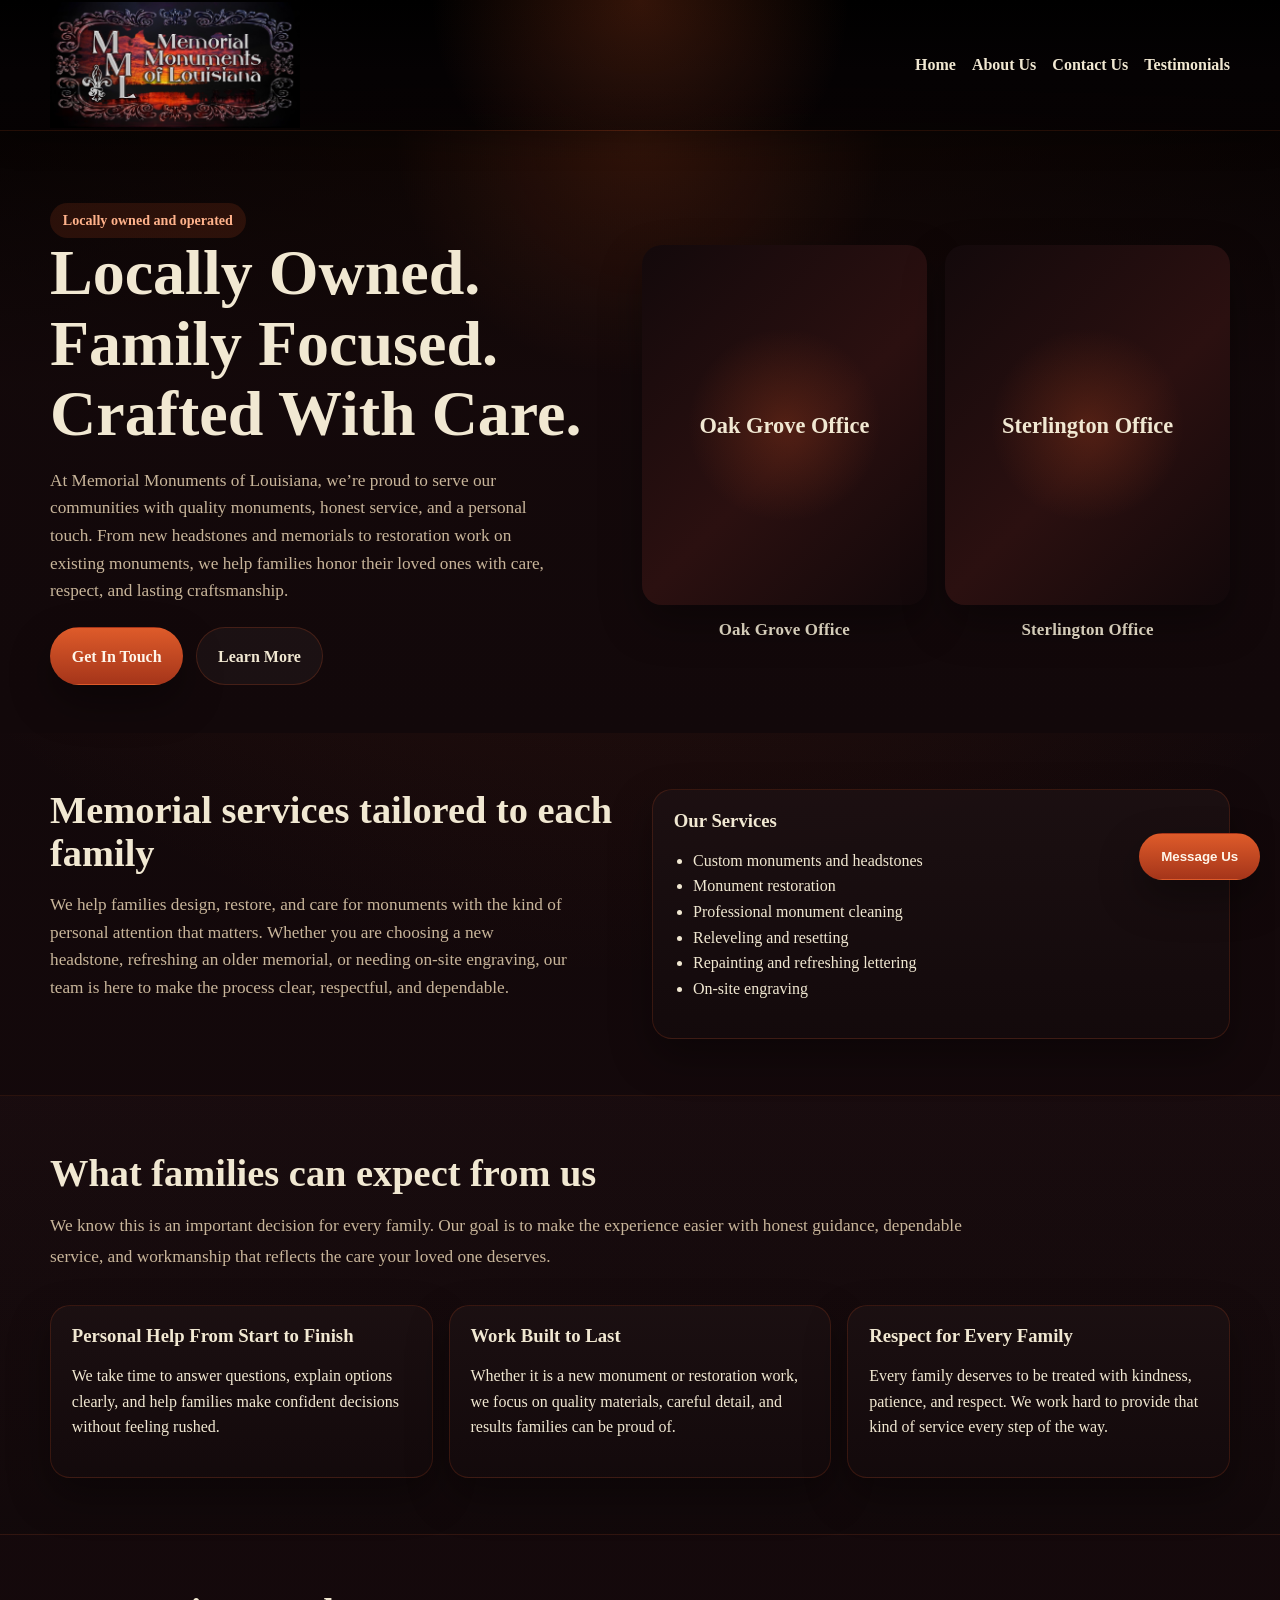
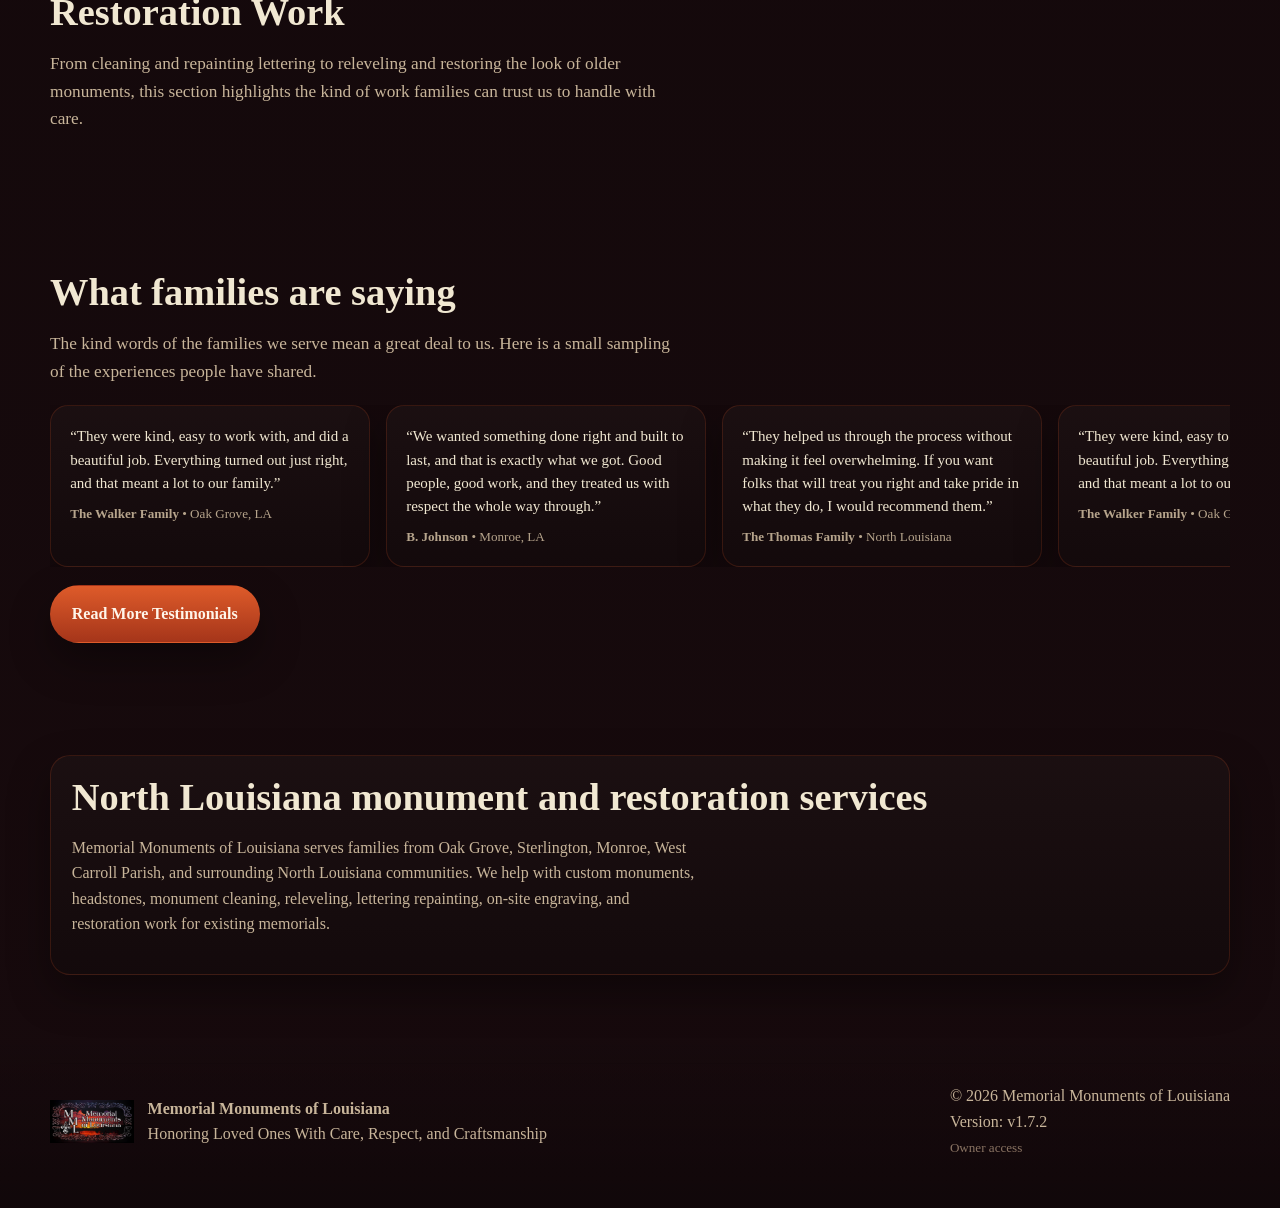
==== commit 436902b4: "Add files via upload" ====
--- a/index.html
+++ b/index.html
@@ -1,11 +1,116 @@
-<!-- VERSION: v1.7.1 -->
+<!-- VERSION: v1.7.2 -->
 <!DOCTYPE html>
 <html lang="en">
 <head>
   <meta charset="UTF-8" />
   <meta name="viewport" content="width=device-width, initial-scale=1.0" />
-  <title>Memorial Monuments of Louisiana</title>
+  <title>Memorial Monuments of Louisiana | Monuments, Headstones & Restoration</title>
   <link rel="stylesheet" href="assets/css/styles.css" />
+
+  <meta name="description" content="Custom monuments, headstones, restoration, cleaning, releveling, lettering repainting, and on-site engraving for families in Oak Grove, Sterlington, Monroe, and North Louisiana." />
+  <meta name="keywords" content="memorial monuments Louisiana, headstones Louisiana, monument restoration, Oak Grove monuments, Sterlington monuments, Monroe monuments, cemetery engraving, monument cleaning, releveling headstones" />
+  <meta name="robots" content="index, follow" />
+  <link rel="canonical" href="https://memorialmonumentsla.com/" />
+  <meta property="og:type" content="website" />
+  <meta property="og:site_name" content="Memorial Monuments of Louisiana" />
+  <meta property="og:title" content="Memorial Monuments of Louisiana | Monuments, Headstones & Restoration" />
+  <meta property="og:description" content="Custom monuments, headstones, restoration, cleaning, releveling, lettering repainting, and on-site engraving for families in Oak Grove, Sterlington, Monroe, and North Louisiana." />
+  <meta property="og:url" content="https://memorialmonumentsla.com/" />
+  <meta property="og:image" content="https://memorialmonumentsla.com/assets/images/site-logo.png" />
+  <meta name="twitter:card" content="summary_large_image" />
+  <meta name="twitter:title" content="Memorial Monuments of Louisiana | Monuments, Headstones & Restoration" />
+  <meta name="twitter:description" content="Custom monuments, headstones, restoration, cleaning, releveling, lettering repainting, and on-site engraving for families in Oak Grove, Sterlington, Monroe, and North Louisiana." />
+  <meta name="twitter:image" content="https://memorialmonumentsla.com/assets/images/site-logo.png" />
+<script type="application/ld+json">
+[
+  {
+    "@context": "https://schema.org",
+    "@type": "LocalBusiness",
+    "@id": "https://memorialmonumentsla.com/#localbusiness",
+    "name": "Memorial Monuments of Louisiana",
+    "url": "https://memorialmonumentsla.com/",
+    "image": "https://memorialmonumentsla.com/assets/images/site-logo.png",
+    "telephone": "<a href="tel:3183696060">318-369-6060</a>",
+    "email": "<a href="mailto:monumentsofla@yahoo.com">monumentsofla@yahoo.com</a>",
+    "description": "Memorial Monuments of Louisiana provides custom monuments, headstones, monument restoration, cleaning, releveling, lettering repainting, and on-site engraving for families across North Louisiana.",
+    "areaServed": [
+      "Oak Grove, LA",
+      "Sterlington, LA",
+      "Monroe, LA",
+      "West Carroll Parish",
+      "North Louisiana",
+      "Northeast Louisiana"
+    ],
+    "address": [
+      {
+        "@type": "PostalAddress",
+        "name": "Oak Grove Office",
+        "streetAddress": "201 Hospital Road",
+        "addressLocality": "Oak Grove",
+        "addressRegion": "LA",
+        "postalCode": "71263",
+        "addressCountry": "US"
+      },
+      {
+        "@type": "PostalAddress",
+        "name": "Sterlington Office",
+        "streetAddress": "9850 Hwy 165 North",
+        "addressLocality": "Sterlington",
+        "addressRegion": "LA",
+        "postalCode": "71280",
+        "addressCountry": "US"
+      }
+    ],
+    "makesOffer": [
+      {
+        "@type": "Offer",
+        "itemOffered": {
+          "@type": "Service",
+          "name": "Custom monuments and headstones"
+        }
+      },
+      {
+        "@type": "Offer",
+        "itemOffered": {
+          "@type": "Service",
+          "name": "Monument restoration"
+        }
+      },
+      {
+        "@type": "Offer",
+        "itemOffered": {
+          "@type": "Service",
+          "name": "Monument cleaning"
+        }
+      },
+      {
+        "@type": "Offer",
+        "itemOffered": {
+          "@type": "Service",
+          "name": "Releveling and resetting"
+        }
+      },
+      {
+        "@type": "Offer",
+        "itemOffered": {
+          "@type": "Service",
+          "name": "On-site engraving"
+        }
+      }
+    ]
+  },
+  {
+    "@context": "https://schema.org",
+    "@type": "WebSite",
+    "@id": "https://memorialmonumentsla.com/#website",
+    "name": "Memorial Monuments of Louisiana",
+    "url": "https://memorialmonumentsla.com/",
+    "publisher": {
+      "@id": "https://memorialmonumentsla.com/#localbusiness"
+    }
+  }
+]
+</script>
 </head>
 <body>
 <header>
@@ -178,13 +283,21 @@
   </div>
 </div>
 
+
+  <section class="section seo-service-area">
+    <div class="container card">
+      <h2>North Louisiana monument and restoration services</h2>
+      <p>Memorial Monuments of Louisiana serves families from Oak Grove, Sterlington, Monroe, West Carroll Parish, and surrounding North Louisiana communities. We help with custom monuments, headstones, monument cleaning, releveling, lettering repainting, on-site engraving, and restoration work for existing memorials.</p>
+    </div>
+  </section>
+
 </main>
 
 
 <footer>
   <div class="container footer-box">
     <div class="footer-brand"><img src="assets/images/site-logo.png" alt="Memorial Monuments of Louisiana logo" class="footer-logo-large" /><div><strong id="footerName">Memorial Monuments of Louisiana</strong><br><span id="footerTagline">Honoring Loved Ones With Care, Respect, and Craftsmanship</span></div></div>
-    <div>© <span id="year"></span> Memorial Monuments of Louisiana<br><span>Version: <span class="siteVersion">v1.7.1</span></span><br><a class="subtle-admin-link" href="admin/index.html">Owner access</a></div>
+    <div>© <span id="year"></span> Memorial Monuments of Louisiana<br><span>Version: <span class="siteVersion">v1.7.2</span></span><br><a class="subtle-admin-link" href="admin/index.html">Owner access</a></div>
   </div>
 </footer>
 
@@ -215,6 +328,6 @@
   document.getElementById('servicesList').innerHTML = (data.services || []).map(s => `<li>${s}</li>`).join('');
 };
 </script>
-<script src="assets/js/main-v171.js?v=v1.7.1?v=v1.7.1?v=v1.7.1?v=v1.7.1?v=v1.7.1?v=v1.7.1?v=v1.7.1?v=v1.7.1?v=v1.7.1?v=v1.7.1?v=v1.7.1?v=v1.7.1?v=v1.7.1?v=v1.7.1?v=v1.7.1?v=v1.7.1?v=v1.7.1"></script>
+<script src="assets/js/main-v171.js?v=v1.7.2?v=v1.7.2?v=v1.7.2?v=v1.7.2?v=v1.7.2?v=v1.7.2?v=v1.7.2?v=v1.7.2?v=v1.7.2?v=v1.7.2?v=v1.7.2?v=v1.7.2?v=v1.7.2?v=v1.7.2?v=v1.7.2?v=v1.7.2?v=v1.7.2"></script>
 </body>
 </html>
--- a/assets/css/styles.css
+++ b/assets/css/styles.css
@@ -1,4 +1,4 @@
-/* FORCE_REFRESH_BUILD v1.7.1 2026-04-29 13:10:31 */
+/* FORCE_REFRESH_BUILD v1.7.2 2026-04-29 13:10:31 */
 
 :root{
   --bg:#f7f2eb;
@@ -85,7 +85,7 @@
 
 
 
-/* v1.7.1 combined logo header */
+/* v1.7.2 combined logo header */
 header{
   padding: 2px 0 !important;
   overflow: visible;
@@ -131,7 +131,7 @@
 }
 
 
-/* v1.7.1 mobile nav + testimonials */
+/* v1.7.2 mobile nav + testimonials */
 .mobile-nav-toggle{
   display:none;
   padding:.55rem .9rem;
@@ -203,7 +203,7 @@
 }
 
 
-/* v1.7.1 testimonials page + homepage scroller */
+/* v1.7.2 testimonials page + homepage scroller */
 .testimonial-marquee{
   overflow:hidden;
   position:relative;
@@ -243,7 +243,7 @@
 }
 
 
-/* v1.7.1 logo-matched theme */
+/* v1.7.2 logo-matched theme */
 :root{
   --bg:#12080a;
   --surface:#1a1012;
@@ -346,7 +346,7 @@
 }
 
 
-/* v1.7.1 restoration gallery */
+/* v1.7.2 restoration gallery */
 .restoration-scroller{
   overflow-x:auto;
   padding-bottom:.35rem;
@@ -409,7 +409,7 @@
   }
 }
 
-/* v1.7.1 production admin improvements */
+/* v1.7.2 production admin improvements */
 .admin-wrap{
   grid-template-columns: 300px minmax(0, 1fr) !important;
   gap: 1.5rem !important;
@@ -445,7 +445,7 @@
   }
 }
 
-/* v1.7.1 drag and drop upload */
+/* v1.7.2 drag and drop upload */
 .drop-zone{
   border:2px dashed rgba(200,78,34,.5);
   border-radius:16px;
@@ -473,7 +473,7 @@
 }
 
 
-/* v1.7.1 admin full-width responsive fix */
+/* v1.7.2 admin full-width responsive fix */
 .admin-wrap{
   width:min(100% - 24px, 1760px) !important;
   max-width:1760px !important;
@@ -560,7 +560,7 @@
 }
 
 
-/* v1.7.1 rebuilt admin layout */
+/* v1.7.2 rebuilt admin layout */
 body.admin-page{
   min-height:100vh;
 }
@@ -674,14 +674,14 @@
 }
 
 
-/* v1.7.1 heic note */
+/* v1.7.2 heic note */
 .drop-zone span::after{
   content:" • HEIC supported";
   opacity:.85;
 }
 
 
-/* v1.7.1 image display fix */
+/* v1.7.2 image display fix */
 .image-error-note{
   display:none;
   color:#ffb4a5 !important;
@@ -694,7 +694,7 @@
 }
 
 
-/* v1.7.1 r2 query image route */
+/* v1.7.2 r2 query image route */
 .image-error-note{
   display:none;
   color:#ffb4a5 !important;
@@ -704,7 +704,7 @@
 }
 
 
-/* v1.7.1 embedded gallery fix */
+/* v1.7.2 embedded gallery fix */
 .image-error-note{
   display:none;
   color:#ffb4a5 !important;
@@ -714,13 +714,13 @@
 }
 
 
-/* v1.7.1 cache-bust gallery fix */
+/* v1.7.2 cache-bust gallery fix */
 .restoration-card.image-missing{
   display:none !important;
 }
 
 
-/* v1.7.1 before/after + unlimited services */
+/* v1.7.2 before/after + unlimited services */
 .before-after-card .restoration-copy{
   min-height:112px;
 }
@@ -797,7 +797,7 @@
 }
 
 
-/* v1.7.1 hero photo manager */
+/* v1.7.2 hero photo manager */
 .hero-photo-box{
   position:relative;
   min-height:360px;
@@ -825,7 +825,7 @@
 }
 
 
-/* v1.7.1 testimonial admin + color reset */
+/* v1.7.2 testimonial admin + color reset */
 .small-admin-btn{
   margin-bottom:1rem;
   padding:.55rem .85rem !important;
@@ -856,7 +856,7 @@
 }
 
 
-/* v1.7.1 force hero/testimonial admin sections */
+/* v1.7.2 force hero/testimonial admin sections */
 .testimonial-card-grid{
   display:grid;
   grid-template-columns:repeat(2, minmax(0, 1fr));
@@ -909,7 +909,7 @@
 }
 
 
-/* v1.7.1 customer-facing services polish */
+/* v1.7.2 customer-facing services polish */
 .services-showcase{
   background:
     radial-gradient(circle at top left, rgba(200,78,34,.16), rgba(0,0,0,0) 38%),
@@ -952,7 +952,7 @@
 }
 
 
-/* v1.7.1 unique bottom section */
+/* v1.7.2 unique bottom section */
 .section-intro{
   max-width:920px;
   margin:0 0 2rem;
@@ -962,7 +962,7 @@
 }
 
 
-/* v1.7.1 professional restoration gallery */
+/* v1.7.2 professional restoration gallery */
 .restoration-card-single .single-restoration-media,
 .restoration-card-ba .pro-ba-wrap {
   position: relative;
@@ -1049,7 +1049,7 @@
 }
 
 
-/* v1.7.1 separate before/after uploads + testimonial cards */
+/* v1.7.2 separate before/after uploads + testimonial cards */
 .testimonial-admin-card textarea {
   min-height: 100px !important;
 }
@@ -1069,7 +1069,7 @@
 }
 
 
-/* v1.7.1 compact testimonial admin */
+/* v1.7.2 compact testimonial admin */
 .testimonial-card-grid {
   display:grid !important;
   grid-template-columns:repeat(2, minmax(0, 1fr)) !important;
@@ -1135,7 +1135,7 @@
 }
 
 
-/* v1.7.1 */
+/* v1.7.2 */
 .testimonial-card-grid {
   display:grid !important;
   grid-template-columns:1fr !important;
@@ -1245,13 +1245,13 @@
 }
 
 
-/* v1.7.1 denied testimonials page */
+/* v1.7.2 denied testimonials page */
 .testimonial-row-actions .btn {
   min-width: 132px;
 }
 
 
-/* v1.7.1 */
+/* v1.7.2 */
 .hero-photo-box {
   position: relative;
   min-height: 360px;
@@ -1279,7 +1279,7 @@
 }
 
 
-/* v1.7.1 login card styling fix */
+/* v1.7.2 login card styling fix */
 .admin-login-card form input,
 .admin-login-card form textarea,
 .admin-login-card form select {
@@ -1330,13 +1330,13 @@
 }
 
 
-/* v1.7.1 login cleanup */
+/* v1.7.2 login cleanup */
 .admin-login-card .notice {
   display: none !important;
 }
 
 
-/* v1.7.1 gallery position + enlarge */
+/* v1.7.2 gallery position + enlarge */
 .admin-gallery-item {
   align-items: center !important;
 }
@@ -1383,7 +1383,7 @@
 }
 
 
-/* v1.7.1 homepage gallery enlarge */
+/* v1.7.2 homepage gallery enlarge */
 .restoration-enlarge-btn {
   margin-top: .75rem;
 }
@@ -1470,7 +1470,7 @@
 }
 
 
-/* v1.7.1 dual office hero */
+/* v1.7.2 dual office hero */
 .hero-offices-wrap {
   display: grid;
   grid-template-columns: repeat(2, minmax(0, 1fr));
@@ -1511,7 +1511,7 @@
 }
 
 
-/* v1.7.1 dual office hero prominence + click */
+/* v1.7.2 dual office hero prominence + click */
 .hero-grid {
   grid-template-columns: 1fr 1.05fr;
 }
@@ -1571,3 +1571,14 @@
     min-height: 270px;
   }
 }
+
+
+/* v1.7.2 SEO service area section */
+.seo-service-area .card {
+  background: linear-gradient(180deg, rgba(28,16,18,.96), rgba(20,10,12,.96));
+  border: 1px solid rgba(200,78,34,.20);
+}
+.seo-service-area p {
+  color: var(--muted);
+  max-width: 78ch;
+}
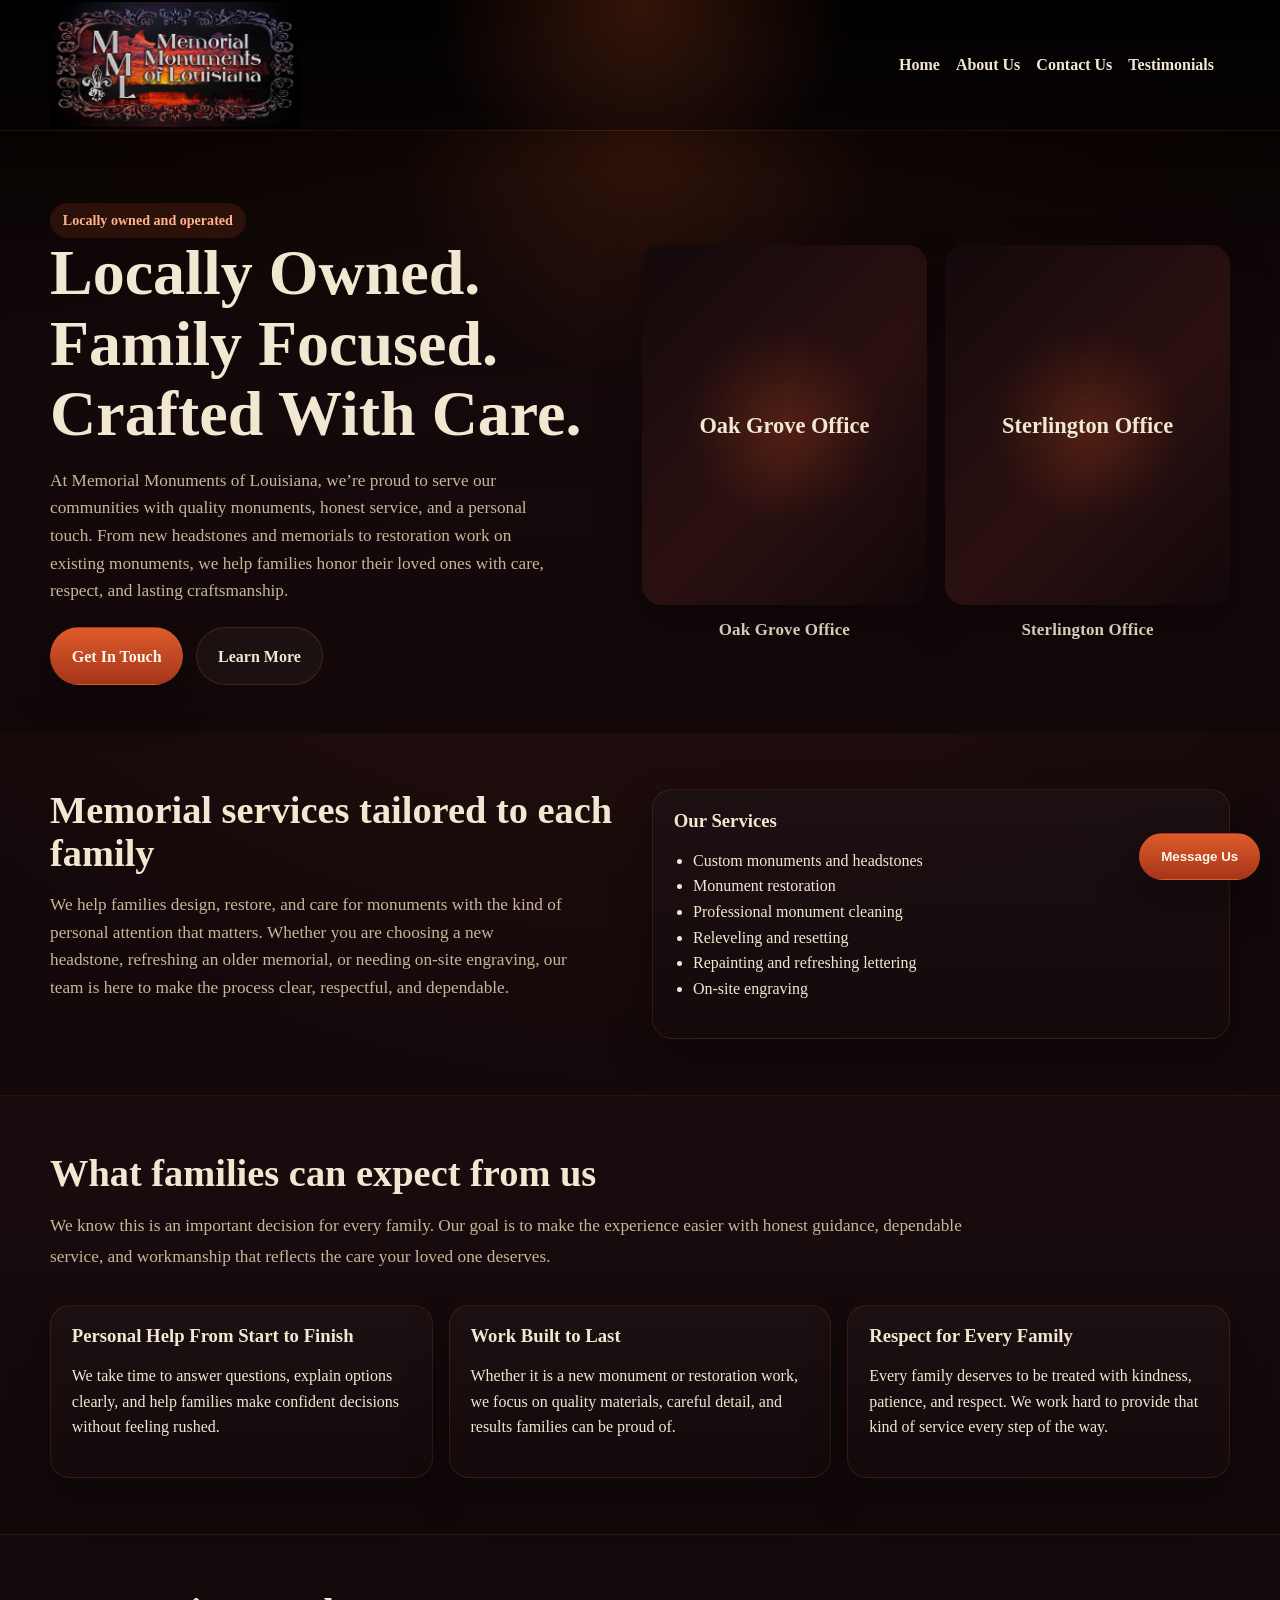
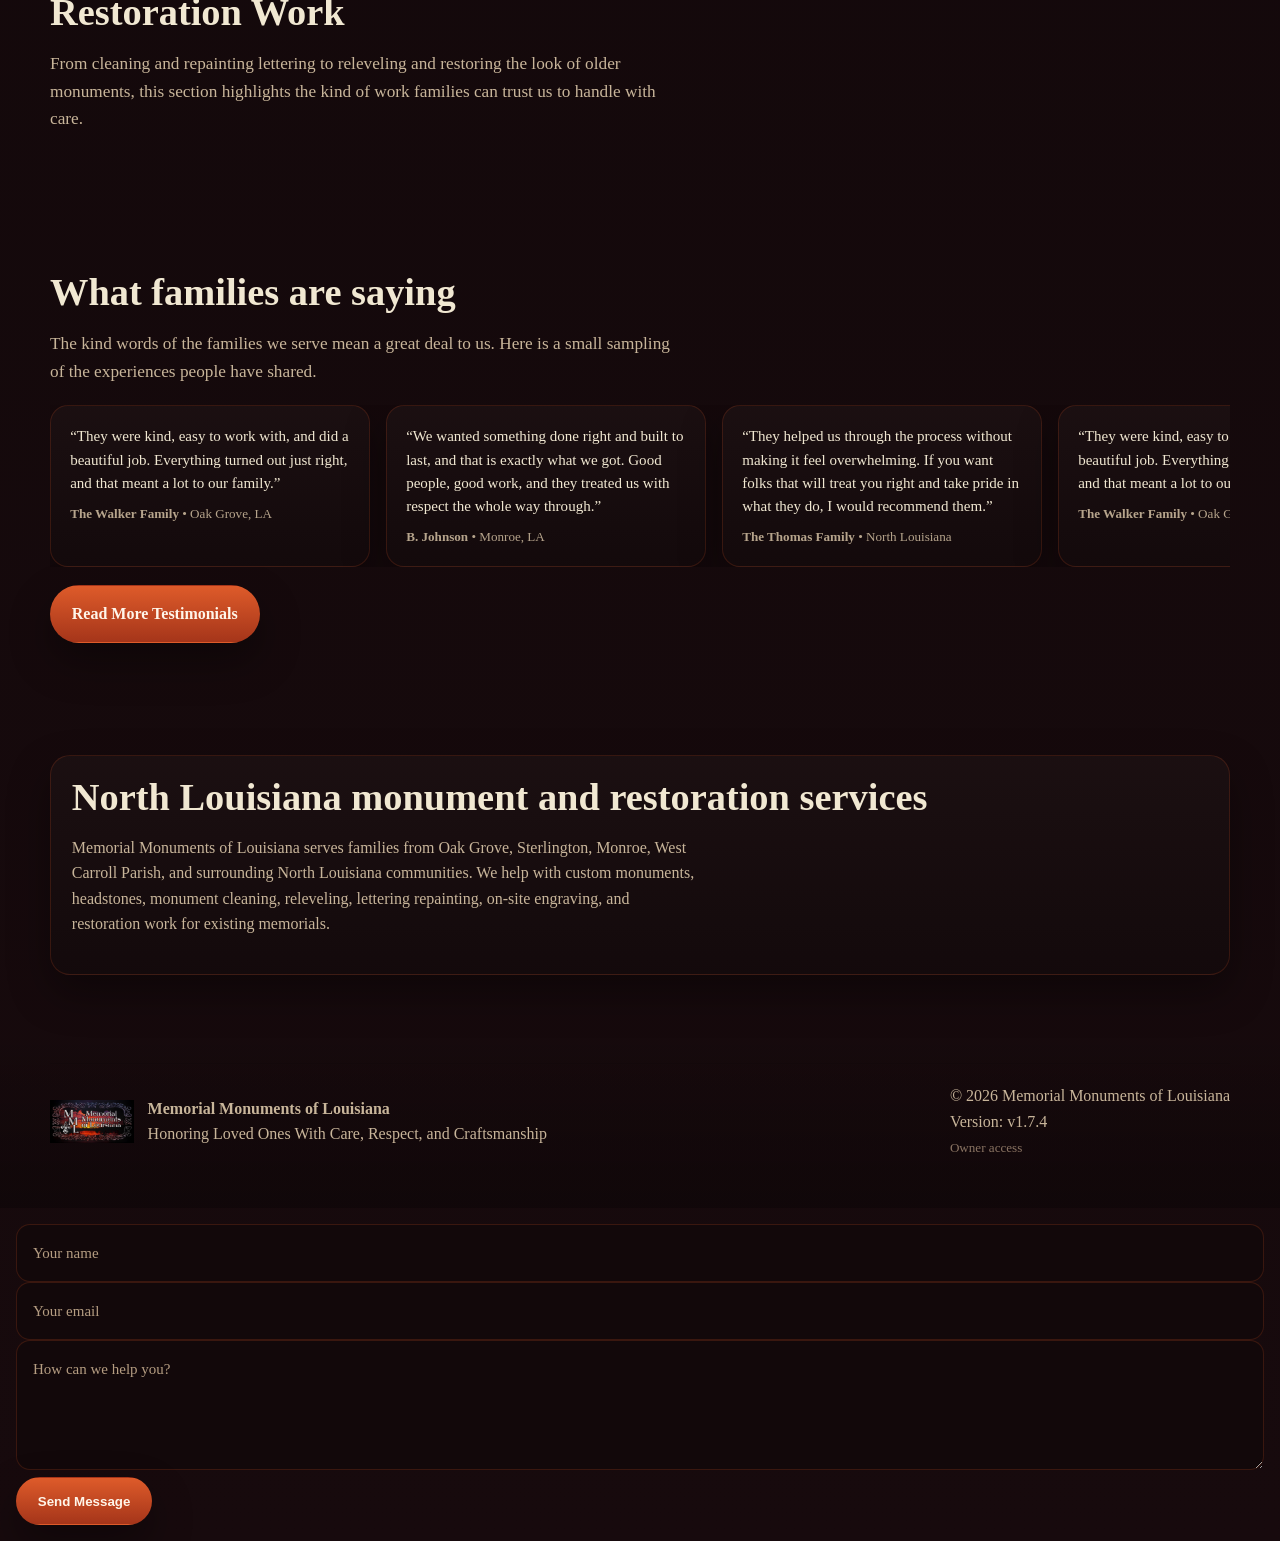
==== commit aa40070a: "Add files via upload" ====
--- a/index.html
+++ b/index.html
@@ -1,4 +1,4 @@
-<!-- VERSION: v1.7.2 -->
+<!-- VERSION: v1.7.4 -->
 <!DOCTYPE html>
 <html lang="en">
 <head>
@@ -125,6 +125,7 @@
         <li><a href="about.html">About Us</a></li>
         <li><a href="contact.html">Contact Us</a></li>
         <li><a href="testimonials.html">Testimonials</a></li>
+      <li><a data-facebook-link class="facebook-link" href="#" style="display:none;">Facebook</a></li>
       </ul>
     </nav>
   </div>
@@ -297,13 +298,20 @@
 <footer>
   <div class="container footer-box">
     <div class="footer-brand"><img src="assets/images/site-logo.png" alt="Memorial Monuments of Louisiana logo" class="footer-logo-large" /><div><strong id="footerName">Memorial Monuments of Louisiana</strong><br><span id="footerTagline">Honoring Loved Ones With Care, Respect, and Craftsmanship</span></div></div>
-    <div>© <span id="year"></span> Memorial Monuments of Louisiana<br><span>Version: <span class="siteVersion">v1.7.2</span></span><br><a class="subtle-admin-link" href="admin/index.html">Owner access</a></div>
+    <div>© <span id="year"></span> Memorial Monuments of Louisiana<br><span>Version: <span class="siteVersion">v1.7.4</span></span><br><a class="subtle-admin-link" href="admin/index.html">Owner access</a></div>
   </div>
 </footer>
 
 <button class="btn btn-primary chat-toggle" id="chatToggle">Message Us</button>
 <div class="chat-panel" id="chatPanel">
-  <div class="chat-head"><strong>Send a Message</strong><div class="small">Preview form for owner contact messages</div></div>
+    <strong>Contact Memorial Monuments of Louisiana</strong>
+    <p>Have a question about a monument, restoration, cleaning, releveling, or engraving? Call or email Memorial Monuments of Louisiana and we’ll be glad to help.</p>
+    <div class="chat-actions">
+      <a class="btn btn-primary" href="tel:3183696060">Call 318-369-6060</a>
+      <a class="btn btn-secondary" href="mailto:monumentsofla@yahoo.com">Email Us</a>
+      <a data-facebook-link class="btn btn-secondary facebook-popup-btn" href="#" style="display:none;">Facebook</a>
+    </div>
+  </div></div>
   <div class="chat-body">
     <form onsubmit="event.preventDefault(); alert('Preview mode: message form is ready to connect to email later.');">
       <input type="text" placeholder="Your name" required />
@@ -328,6 +336,6 @@
   document.getElementById('servicesList').innerHTML = (data.services || []).map(s => `<li>${s}</li>`).join('');
 };
 </script>
-<script src="assets/js/main-v171.js?v=v1.7.2?v=v1.7.2?v=v1.7.2?v=v1.7.2?v=v1.7.2?v=v1.7.2?v=v1.7.2?v=v1.7.2?v=v1.7.2?v=v1.7.2?v=v1.7.2?v=v1.7.2?v=v1.7.2?v=v1.7.2?v=v1.7.2?v=v1.7.2?v=v1.7.2"></script>
+<script src="assets/js/main-v174.js?v=v1.7.4?v=v1.7.4?v=v1.7.4?v=v1.7.4?v=v1.7.4?v=v1.7.4?v=v1.7.4?v=v1.7.4?v=v1.7.4?v=v1.7.4?v=v1.7.4?v=v1.7.4?v=v1.7.4?v=v1.7.4?v=v1.7.4?v=v1.7.4?v=v1.7.4?v=v1.7.4?v=v1.7.4"></script>
 </body>
 </html>
--- a/assets/css/styles.css
+++ b/assets/css/styles.css
@@ -1,4 +1,4 @@
-/* FORCE_REFRESH_BUILD v1.7.2 2026-04-29 13:10:31 */
+/* FORCE_REFRESH_BUILD v1.7.4 2026-04-29 13:10:31 */
 
 :root{
   --bg:#f7f2eb;
@@ -85,7 +85,7 @@
 
 
 
-/* v1.7.2 combined logo header */
+/* v1.7.4 combined logo header */
 header{
   padding: 2px 0 !important;
   overflow: visible;
@@ -131,7 +131,7 @@
 }
 
 
-/* v1.7.2 mobile nav + testimonials */
+/* v1.7.4 mobile nav + testimonials */
 .mobile-nav-toggle{
   display:none;
   padding:.55rem .9rem;
@@ -203,7 +203,7 @@
 }
 
 
-/* v1.7.2 testimonials page + homepage scroller */
+/* v1.7.4 testimonials page + homepage scroller */
 .testimonial-marquee{
   overflow:hidden;
   position:relative;
@@ -243,7 +243,7 @@
 }
 
 
-/* v1.7.2 logo-matched theme */
+/* v1.7.4 logo-matched theme */
 :root{
   --bg:#12080a;
   --surface:#1a1012;
@@ -346,7 +346,7 @@
 }
 
 
-/* v1.7.2 restoration gallery */
+/* v1.7.4 restoration gallery */
 .restoration-scroller{
   overflow-x:auto;
   padding-bottom:.35rem;
@@ -409,7 +409,7 @@
   }
 }
 
-/* v1.7.2 production admin improvements */
+/* v1.7.4 production admin improvements */
 .admin-wrap{
   grid-template-columns: 300px minmax(0, 1fr) !important;
   gap: 1.5rem !important;
@@ -445,7 +445,7 @@
   }
 }
 
-/* v1.7.2 drag and drop upload */
+/* v1.7.4 drag and drop upload */
 .drop-zone{
   border:2px dashed rgba(200,78,34,.5);
   border-radius:16px;
@@ -473,7 +473,7 @@
 }
 
 
-/* v1.7.2 admin full-width responsive fix */
+/* v1.7.4 admin full-width responsive fix */
 .admin-wrap{
   width:min(100% - 24px, 1760px) !important;
   max-width:1760px !important;
@@ -560,7 +560,7 @@
 }
 
 
-/* v1.7.2 rebuilt admin layout */
+/* v1.7.4 rebuilt admin layout */
 body.admin-page{
   min-height:100vh;
 }
@@ -674,14 +674,14 @@
 }
 
 
-/* v1.7.2 heic note */
+/* v1.7.4 heic note */
 .drop-zone span::after{
   content:" • HEIC supported";
   opacity:.85;
 }
 
 
-/* v1.7.2 image display fix */
+/* v1.7.4 image display fix */
 .image-error-note{
   display:none;
   color:#ffb4a5 !important;
@@ -694,7 +694,7 @@
 }
 
 
-/* v1.7.2 r2 query image route */
+/* v1.7.4 r2 query image route */
 .image-error-note{
   display:none;
   color:#ffb4a5 !important;
@@ -704,7 +704,7 @@
 }
 
 
-/* v1.7.2 embedded gallery fix */
+/* v1.7.4 embedded gallery fix */
 .image-error-note{
   display:none;
   color:#ffb4a5 !important;
@@ -714,13 +714,13 @@
 }
 
 
-/* v1.7.2 cache-bust gallery fix */
+/* v1.7.4 cache-bust gallery fix */
 .restoration-card.image-missing{
   display:none !important;
 }
 
 
-/* v1.7.2 before/after + unlimited services */
+/* v1.7.4 before/after + unlimited services */
 .before-after-card .restoration-copy{
   min-height:112px;
 }
@@ -797,7 +797,7 @@
 }
 
 
-/* v1.7.2 hero photo manager */
+/* v1.7.4 hero photo manager */
 .hero-photo-box{
   position:relative;
   min-height:360px;
@@ -825,7 +825,7 @@
 }
 
 
-/* v1.7.2 testimonial admin + color reset */
+/* v1.7.4 testimonial admin + color reset */
 .small-admin-btn{
   margin-bottom:1rem;
   padding:.55rem .85rem !important;
@@ -856,7 +856,7 @@
 }
 
 
-/* v1.7.2 force hero/testimonial admin sections */
+/* v1.7.4 force hero/testimonial admin sections */
 .testimonial-card-grid{
   display:grid;
   grid-template-columns:repeat(2, minmax(0, 1fr));
@@ -909,7 +909,7 @@
 }
 
 
-/* v1.7.2 customer-facing services polish */
+/* v1.7.4 customer-facing services polish */
 .services-showcase{
   background:
     radial-gradient(circle at top left, rgba(200,78,34,.16), rgba(0,0,0,0) 38%),
@@ -952,7 +952,7 @@
 }
 
 
-/* v1.7.2 unique bottom section */
+/* v1.7.4 unique bottom section */
 .section-intro{
   max-width:920px;
   margin:0 0 2rem;
@@ -962,7 +962,7 @@
 }
 
 
-/* v1.7.2 professional restoration gallery */
+/* v1.7.4 professional restoration gallery */
 .restoration-card-single .single-restoration-media,
 .restoration-card-ba .pro-ba-wrap {
   position: relative;
@@ -1049,7 +1049,7 @@
 }
 
 
-/* v1.7.2 separate before/after uploads + testimonial cards */
+/* v1.7.4 separate before/after uploads + testimonial cards */
 .testimonial-admin-card textarea {
   min-height: 100px !important;
 }
@@ -1069,7 +1069,7 @@
 }
 
 
-/* v1.7.2 compact testimonial admin */
+/* v1.7.4 compact testimonial admin */
 .testimonial-card-grid {
   display:grid !important;
   grid-template-columns:repeat(2, minmax(0, 1fr)) !important;
@@ -1135,7 +1135,7 @@
 }
 
 
-/* v1.7.2 */
+/* v1.7.4 */
 .testimonial-card-grid {
   display:grid !important;
   grid-template-columns:1fr !important;
@@ -1245,13 +1245,13 @@
 }
 
 
-/* v1.7.2 denied testimonials page */
+/* v1.7.4 denied testimonials page */
 .testimonial-row-actions .btn {
   min-width: 132px;
 }
 
 
-/* v1.7.2 */
+/* v1.7.4 */
 .hero-photo-box {
   position: relative;
   min-height: 360px;
@@ -1279,7 +1279,7 @@
 }
 
 
-/* v1.7.2 login card styling fix */
+/* v1.7.4 login card styling fix */
 .admin-login-card form input,
 .admin-login-card form textarea,
 .admin-login-card form select {
@@ -1330,13 +1330,13 @@
 }
 
 
-/* v1.7.2 login cleanup */
+/* v1.7.4 login cleanup */
 .admin-login-card .notice {
   display: none !important;
 }
 
 
-/* v1.7.2 gallery position + enlarge */
+/* v1.7.4 gallery position + enlarge */
 .admin-gallery-item {
   align-items: center !important;
 }
@@ -1383,7 +1383,7 @@
 }
 
 
-/* v1.7.2 homepage gallery enlarge */
+/* v1.7.4 homepage gallery enlarge */
 .restoration-enlarge-btn {
   margin-top: .75rem;
 }
@@ -1470,7 +1470,7 @@
 }
 
 
-/* v1.7.2 dual office hero */
+/* v1.7.4 dual office hero */
 .hero-offices-wrap {
   display: grid;
   grid-template-columns: repeat(2, minmax(0, 1fr));
@@ -1511,7 +1511,7 @@
 }
 
 
-/* v1.7.2 dual office hero prominence + click */
+/* v1.7.4 dual office hero prominence + click */
 .hero-grid {
   grid-template-columns: 1fr 1.05fr;
 }
@@ -1573,7 +1573,7 @@
 }
 
 
-/* v1.7.2 SEO service area section */
+/* v1.7.4 SEO service area section */
 .seo-service-area .card {
   background: linear-gradient(180deg, rgba(28,16,18,.96), rgba(20,10,12,.96));
   border: 1px solid rgba(200,78,34,.20);
@@ -1582,3 +1582,41 @@
   color: var(--muted);
   max-width: 78ch;
 }
+
+
+/* v1.7.4 contact popup action buttons */
+.chat-actions {
+  display: flex;
+  flex-wrap: wrap;
+  gap: .65rem;
+  margin-top: .9rem;
+}
+
+
+/* v1.7.4 Facebook link/button */
+.facebook-link {
+  font-weight: 700;
+}
+
+.facebook-footer-btn,
+.facebook-popup-btn {
+  align-items: center;
+  justify-content: center;
+}
+
+.facebook-footer-btn::before,
+.facebook-popup-btn::before,
+.facebook-link::before {
+  content: "f";
+  display: inline-flex;
+  align-items: center;
+  justify-content: center;
+  width: 1.25em;
+  height: 1.25em;
+  margin-right: .4em;
+  border-radius: 50%;
+  background: #1877f2;
+  color: white;
+  font-weight: 800;
+  font-family: Arial, sans-serif;
+}
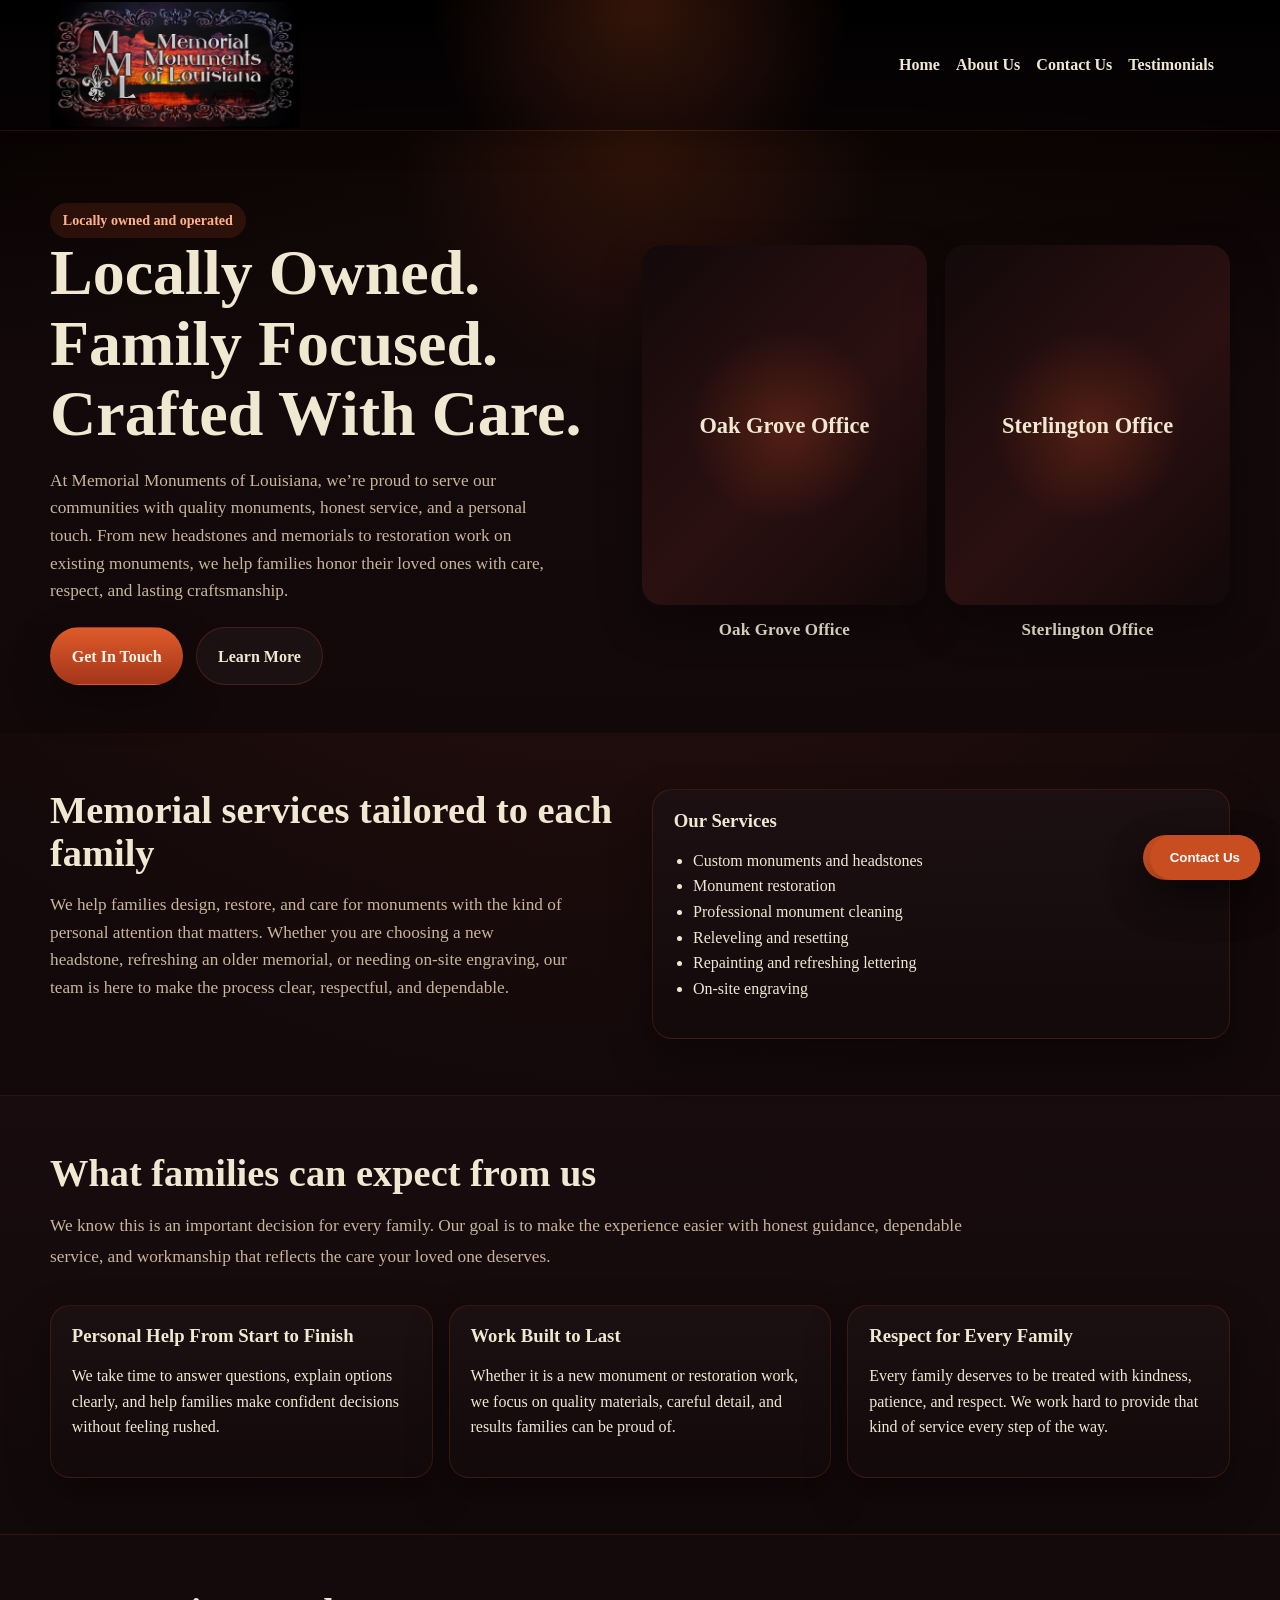
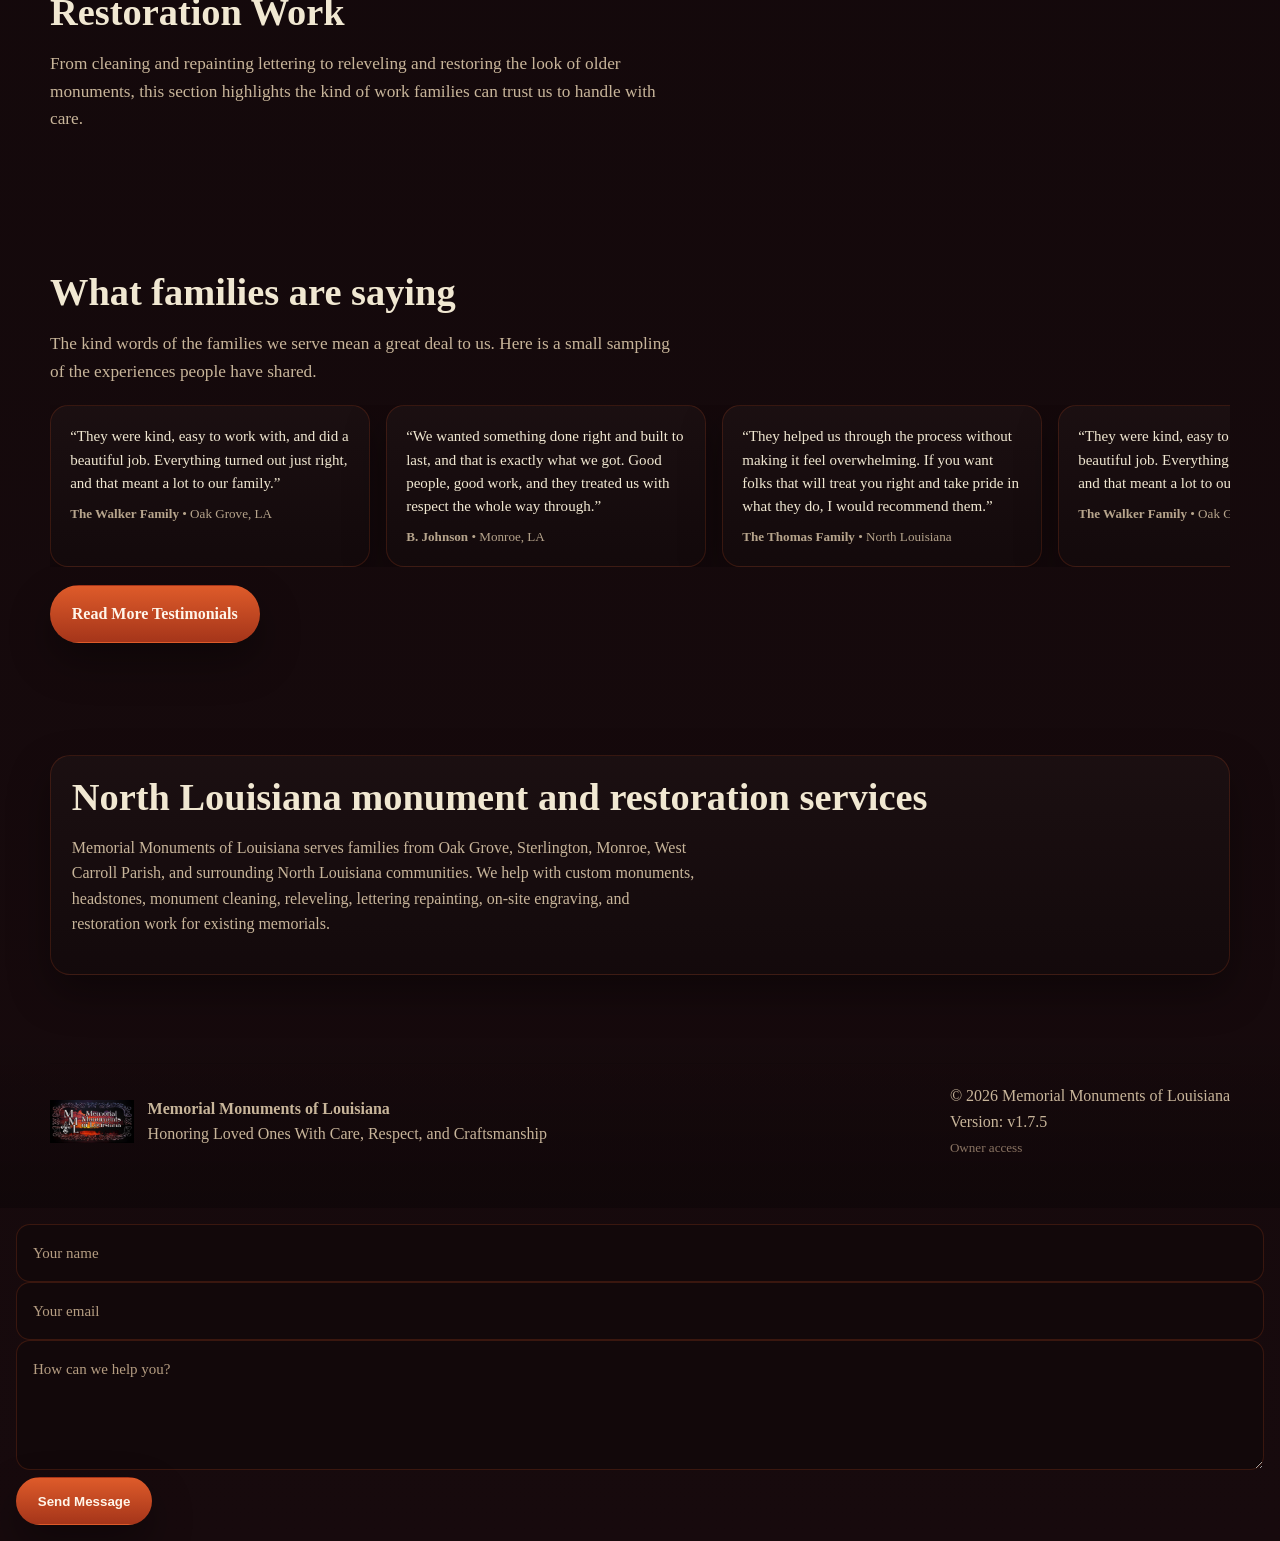
==== commit 749bc22b: "Add files via upload" ====
--- a/index.html
+++ b/index.html
@@ -1,4 +1,4 @@
-<!-- VERSION: v1.7.4 -->
+<!-- VERSION: v1.7.5 -->
 <!DOCTYPE html>
 <html lang="en">
 <head>
@@ -298,19 +298,11 @@
 <footer>
   <div class="container footer-box">
     <div class="footer-brand"><img src="assets/images/site-logo.png" alt="Memorial Monuments of Louisiana logo" class="footer-logo-large" /><div><strong id="footerName">Memorial Monuments of Louisiana</strong><br><span id="footerTagline">Honoring Loved Ones With Care, Respect, and Craftsmanship</span></div></div>
-    <div>© <span id="year"></span> Memorial Monuments of Louisiana<br><span>Version: <span class="siteVersion">v1.7.4</span></span><br><a class="subtle-admin-link" href="admin/index.html">Owner access</a></div>
+    <div>© <span id="year"></span> Memorial Monuments of Louisiana<br><span>Version: <span class="siteVersion">v1.7.5</span></span><br><a class="subtle-admin-link" href="admin/index.html">Owner access</a></div>
   </div>
 </footer>
 
 <button class="btn btn-primary chat-toggle" id="chatToggle">Message Us</button>
-<div class="chat-panel" id="chatPanel">
-    <strong>Contact Memorial Monuments of Louisiana</strong>
-    <p>Have a question about a monument, restoration, cleaning, releveling, or engraving? Call or email Memorial Monuments of Louisiana and we’ll be glad to help.</p>
-    <div class="chat-actions">
-      <a class="btn btn-primary" href="tel:3183696060">Call 318-369-6060</a>
-      <a class="btn btn-secondary" href="mailto:monumentsofla@yahoo.com">Email Us</a>
-      <a data-facebook-link class="btn btn-secondary facebook-popup-btn" href="#" style="display:none;">Facebook</a>
-    </div>
   </div></div>
   <div class="chat-body">
     <form onsubmit="event.preventDefault(); alert('Preview mode: message form is ready to connect to email later.');">
@@ -336,6 +328,20 @@
   document.getElementById('servicesList').innerHTML = (data.services || []).map(s => `<li>${s}</li>`).join('');
 };
 </script>
-<script src="assets/js/main-v174.js?v=v1.7.4?v=v1.7.4?v=v1.7.4?v=v1.7.4?v=v1.7.4?v=v1.7.4?v=v1.7.4?v=v1.7.4?v=v1.7.4?v=v1.7.4?v=v1.7.4?v=v1.7.4?v=v1.7.4?v=v1.7.4?v=v1.7.4?v=v1.7.4?v=v1.7.4?v=v1.7.4?v=v1.7.4"></script>
+<script src="assets/js/main-v175.js?v=v1.7.5?v=v1.7.5?v=v1.7.5?v=v1.7.5?v=v1.7.5?v=v1.7.5?v=v1.7.5?v=v1.7.5?v=v1.7.5?v=v1.7.5?v=v1.7.5?v=v1.7.5?v=v1.7.5?v=v1.7.5?v=v1.7.5?v=v1.7.5?v=v1.7.5?v=v1.7.5?v=v1.7.5?v=v1.7.5"></script>
+
+<div class="chat-widget" id="contactWidget">
+  <button class="chat-toggle" id="chatToggle" type="button">Contact Us</button>
+  <div class="chat-panel" id="chatPanel">
+    <strong>Contact Memorial Monuments of Louisiana</strong>
+    <p>Have a question about a monument, restoration, cleaning, releveling, or engraving? Call or email Memorial Monuments of Louisiana and we’ll be glad to help.</p>
+    <div class="chat-actions">
+      <a class="btn btn-primary" href="tel:3183696060">Call 318-369-6060</a>
+      <a class="btn btn-secondary" href="mailto:monumentsofla@yahoo.com">Email Us</a>
+      <a data-facebook-link class="btn btn-secondary facebook-popup-btn" href="#" style="display:none;">Facebook</a>
+    </div>
+  </div>
+</div>
+
 </body>
 </html>
--- a/assets/css/styles.css
+++ b/assets/css/styles.css
@@ -1,4 +1,4 @@
-/* FORCE_REFRESH_BUILD v1.7.4 2026-04-29 13:10:31 */
+/* FORCE_REFRESH_BUILD v1.7.5 2026-04-29 13:10:31 */
 
 :root{
   --bg:#f7f2eb;
@@ -85,7 +85,7 @@
 
 
 
-/* v1.7.4 combined logo header */
+/* v1.7.5 combined logo header */
 header{
   padding: 2px 0 !important;
   overflow: visible;
@@ -131,7 +131,7 @@
 }
 
 
-/* v1.7.4 mobile nav + testimonials */
+/* v1.7.5 mobile nav + testimonials */
 .mobile-nav-toggle{
   display:none;
   padding:.55rem .9rem;
@@ -203,7 +203,7 @@
 }
 
 
-/* v1.7.4 testimonials page + homepage scroller */
+/* v1.7.5 testimonials page + homepage scroller */
 .testimonial-marquee{
   overflow:hidden;
   position:relative;
@@ -243,7 +243,7 @@
 }
 
 
-/* v1.7.4 logo-matched theme */
+/* v1.7.5 logo-matched theme */
 :root{
   --bg:#12080a;
   --surface:#1a1012;
@@ -346,7 +346,7 @@
 }
 
 
-/* v1.7.4 restoration gallery */
+/* v1.7.5 restoration gallery */
 .restoration-scroller{
   overflow-x:auto;
   padding-bottom:.35rem;
@@ -409,7 +409,7 @@
   }
 }
 
-/* v1.7.4 production admin improvements */
+/* v1.7.5 production admin improvements */
 .admin-wrap{
   grid-template-columns: 300px minmax(0, 1fr) !important;
   gap: 1.5rem !important;
@@ -445,7 +445,7 @@
   }
 }
 
-/* v1.7.4 drag and drop upload */
+/* v1.7.5 drag and drop upload */
 .drop-zone{
   border:2px dashed rgba(200,78,34,.5);
   border-radius:16px;
@@ -473,7 +473,7 @@
 }
 
 
-/* v1.7.4 admin full-width responsive fix */
+/* v1.7.5 admin full-width responsive fix */
 .admin-wrap{
   width:min(100% - 24px, 1760px) !important;
   max-width:1760px !important;
@@ -560,7 +560,7 @@
 }
 
 
-/* v1.7.4 rebuilt admin layout */
+/* v1.7.5 rebuilt admin layout */
 body.admin-page{
   min-height:100vh;
 }
@@ -674,14 +674,14 @@
 }
 
 
-/* v1.7.4 heic note */
+/* v1.7.5 heic note */
 .drop-zone span::after{
   content:" • HEIC supported";
   opacity:.85;
 }
 
 
-/* v1.7.4 image display fix */
+/* v1.7.5 image display fix */
 .image-error-note{
   display:none;
   color:#ffb4a5 !important;
@@ -694,7 +694,7 @@
 }
 
 
-/* v1.7.4 r2 query image route */
+/* v1.7.5 r2 query image route */
 .image-error-note{
   display:none;
   color:#ffb4a5 !important;
@@ -704,7 +704,7 @@
 }
 
 
-/* v1.7.4 embedded gallery fix */
+/* v1.7.5 embedded gallery fix */
 .image-error-note{
   display:none;
   color:#ffb4a5 !important;
@@ -714,13 +714,13 @@
 }
 
 
-/* v1.7.4 cache-bust gallery fix */
+/* v1.7.5 cache-bust gallery fix */
 .restoration-card.image-missing{
   display:none !important;
 }
 
 
-/* v1.7.4 before/after + unlimited services */
+/* v1.7.5 before/after + unlimited services */
 .before-after-card .restoration-copy{
   min-height:112px;
 }
@@ -797,7 +797,7 @@
 }
 
 
-/* v1.7.4 hero photo manager */
+/* v1.7.5 hero photo manager */
 .hero-photo-box{
   position:relative;
   min-height:360px;
@@ -825,7 +825,7 @@
 }
 
 
-/* v1.7.4 testimonial admin + color reset */
+/* v1.7.5 testimonial admin + color reset */
 .small-admin-btn{
   margin-bottom:1rem;
   padding:.55rem .85rem !important;
@@ -856,7 +856,7 @@
 }
 
 
-/* v1.7.4 force hero/testimonial admin sections */
+/* v1.7.5 force hero/testimonial admin sections */
 .testimonial-card-grid{
   display:grid;
   grid-template-columns:repeat(2, minmax(0, 1fr));
@@ -909,7 +909,7 @@
 }
 
 
-/* v1.7.4 customer-facing services polish */
+/* v1.7.5 customer-facing services polish */
 .services-showcase{
   background:
     radial-gradient(circle at top left, rgba(200,78,34,.16), rgba(0,0,0,0) 38%),
@@ -952,7 +952,7 @@
 }
 
 
-/* v1.7.4 unique bottom section */
+/* v1.7.5 unique bottom section */
 .section-intro{
   max-width:920px;
   margin:0 0 2rem;
@@ -962,7 +962,7 @@
 }
 
 
-/* v1.7.4 professional restoration gallery */
+/* v1.7.5 professional restoration gallery */
 .restoration-card-single .single-restoration-media,
 .restoration-card-ba .pro-ba-wrap {
   position: relative;
@@ -1049,7 +1049,7 @@
 }
 
 
-/* v1.7.4 separate before/after uploads + testimonial cards */
+/* v1.7.5 separate before/after uploads + testimonial cards */
 .testimonial-admin-card textarea {
   min-height: 100px !important;
 }
@@ -1069,7 +1069,7 @@
 }
 
 
-/* v1.7.4 compact testimonial admin */
+/* v1.7.5 compact testimonial admin */
 .testimonial-card-grid {
   display:grid !important;
   grid-template-columns:repeat(2, minmax(0, 1fr)) !important;
@@ -1135,7 +1135,7 @@
 }
 
 
-/* v1.7.4 */
+/* v1.7.5 */
 .testimonial-card-grid {
   display:grid !important;
   grid-template-columns:1fr !important;
@@ -1245,13 +1245,13 @@
 }
 
 
-/* v1.7.4 denied testimonials page */
+/* v1.7.5 denied testimonials page */
 .testimonial-row-actions .btn {
   min-width: 132px;
 }
 
 
-/* v1.7.4 */
+/* v1.7.5 */
 .hero-photo-box {
   position: relative;
   min-height: 360px;
@@ -1279,7 +1279,7 @@
 }
 
 
-/* v1.7.4 login card styling fix */
+/* v1.7.5 login card styling fix */
 .admin-login-card form input,
 .admin-login-card form textarea,
 .admin-login-card form select {
@@ -1330,13 +1330,13 @@
 }
 
 
-/* v1.7.4 login cleanup */
+/* v1.7.5 login cleanup */
 .admin-login-card .notice {
   display: none !important;
 }
 
 
-/* v1.7.4 gallery position + enlarge */
+/* v1.7.5 gallery position + enlarge */
 .admin-gallery-item {
   align-items: center !important;
 }
@@ -1383,7 +1383,7 @@
 }
 
 
-/* v1.7.4 homepage gallery enlarge */
+/* v1.7.5 homepage gallery enlarge */
 .restoration-enlarge-btn {
   margin-top: .75rem;
 }
@@ -1470,7 +1470,7 @@
 }
 
 
-/* v1.7.4 dual office hero */
+/* v1.7.5 dual office hero */
 .hero-offices-wrap {
   display: grid;
   grid-template-columns: repeat(2, minmax(0, 1fr));
@@ -1511,7 +1511,7 @@
 }
 
 
-/* v1.7.4 dual office hero prominence + click */
+/* v1.7.5 dual office hero prominence + click */
 .hero-grid {
   grid-template-columns: 1fr 1.05fr;
 }
@@ -1573,7 +1573,7 @@
 }
 
 
-/* v1.7.4 SEO service area section */
+/* v1.7.5 SEO service area section */
 .seo-service-area .card {
   background: linear-gradient(180deg, rgba(28,16,18,.96), rgba(20,10,12,.96));
   border: 1px solid rgba(200,78,34,.20);
@@ -1584,7 +1584,7 @@
 }
 
 
-/* v1.7.4 contact popup action buttons */
+/* v1.7.5 contact popup action buttons */
 .chat-actions {
   display: flex;
   flex-wrap: wrap;
@@ -1593,7 +1593,7 @@
 }
 
 
-/* v1.7.4 Facebook link/button */
+/* v1.7.5 Facebook link/button */
 .facebook-link {
   font-weight: 700;
 }
@@ -1620,3 +1620,60 @@
   font-weight: 800;
   font-family: Arial, sans-serif;
 }
+
+
+/* v1.7.5 contact popup layout repair */
+.chat-widget {
+  position: fixed !important;
+  right: 1.1rem !important;
+  bottom: 1.1rem !important;
+  z-index: 1400 !important;
+  display: flex !important;
+  flex-direction: column !important;
+  align-items: flex-end !important;
+  gap: .7rem !important;
+}
+
+.chat-toggle {
+  background: var(--accent) !important;
+  color: #fff !important;
+  border: 0 !important;
+  border-radius: 999px !important;
+  padding: .95rem 1.25rem !important;
+  font-weight: 800 !important;
+  box-shadow: var(--shadow) !important;
+  cursor: pointer !important;
+}
+
+.chat-panel {
+  display: none !important;
+  width: min(92vw, 360px) !important;
+  background: linear-gradient(180deg, rgba(28,16,18,.98), rgba(20,10,12,.98)) !important;
+  color: var(--text) !important;
+  border: 1px solid rgba(200,78,34,.28) !important;
+  border-radius: 20px !important;
+  padding: 1rem !important;
+  box-shadow: 0 22px 60px rgba(0,0,0,.35) !important;
+}
+
+.chat-panel.active {
+  display: block !important;
+}
+
+.chat-panel strong {
+  color: var(--text) !important;
+  display: block !important;
+  margin-bottom: .4rem !important;
+}
+
+.chat-panel p {
+  color: var(--muted) !important;
+  margin: 0 0 .75rem !important;
+}
+
+.chat-actions {
+  display: flex !important;
+  flex-wrap: wrap !important;
+  gap: .65rem !important;
+  margin-top: .9rem !important;
+}
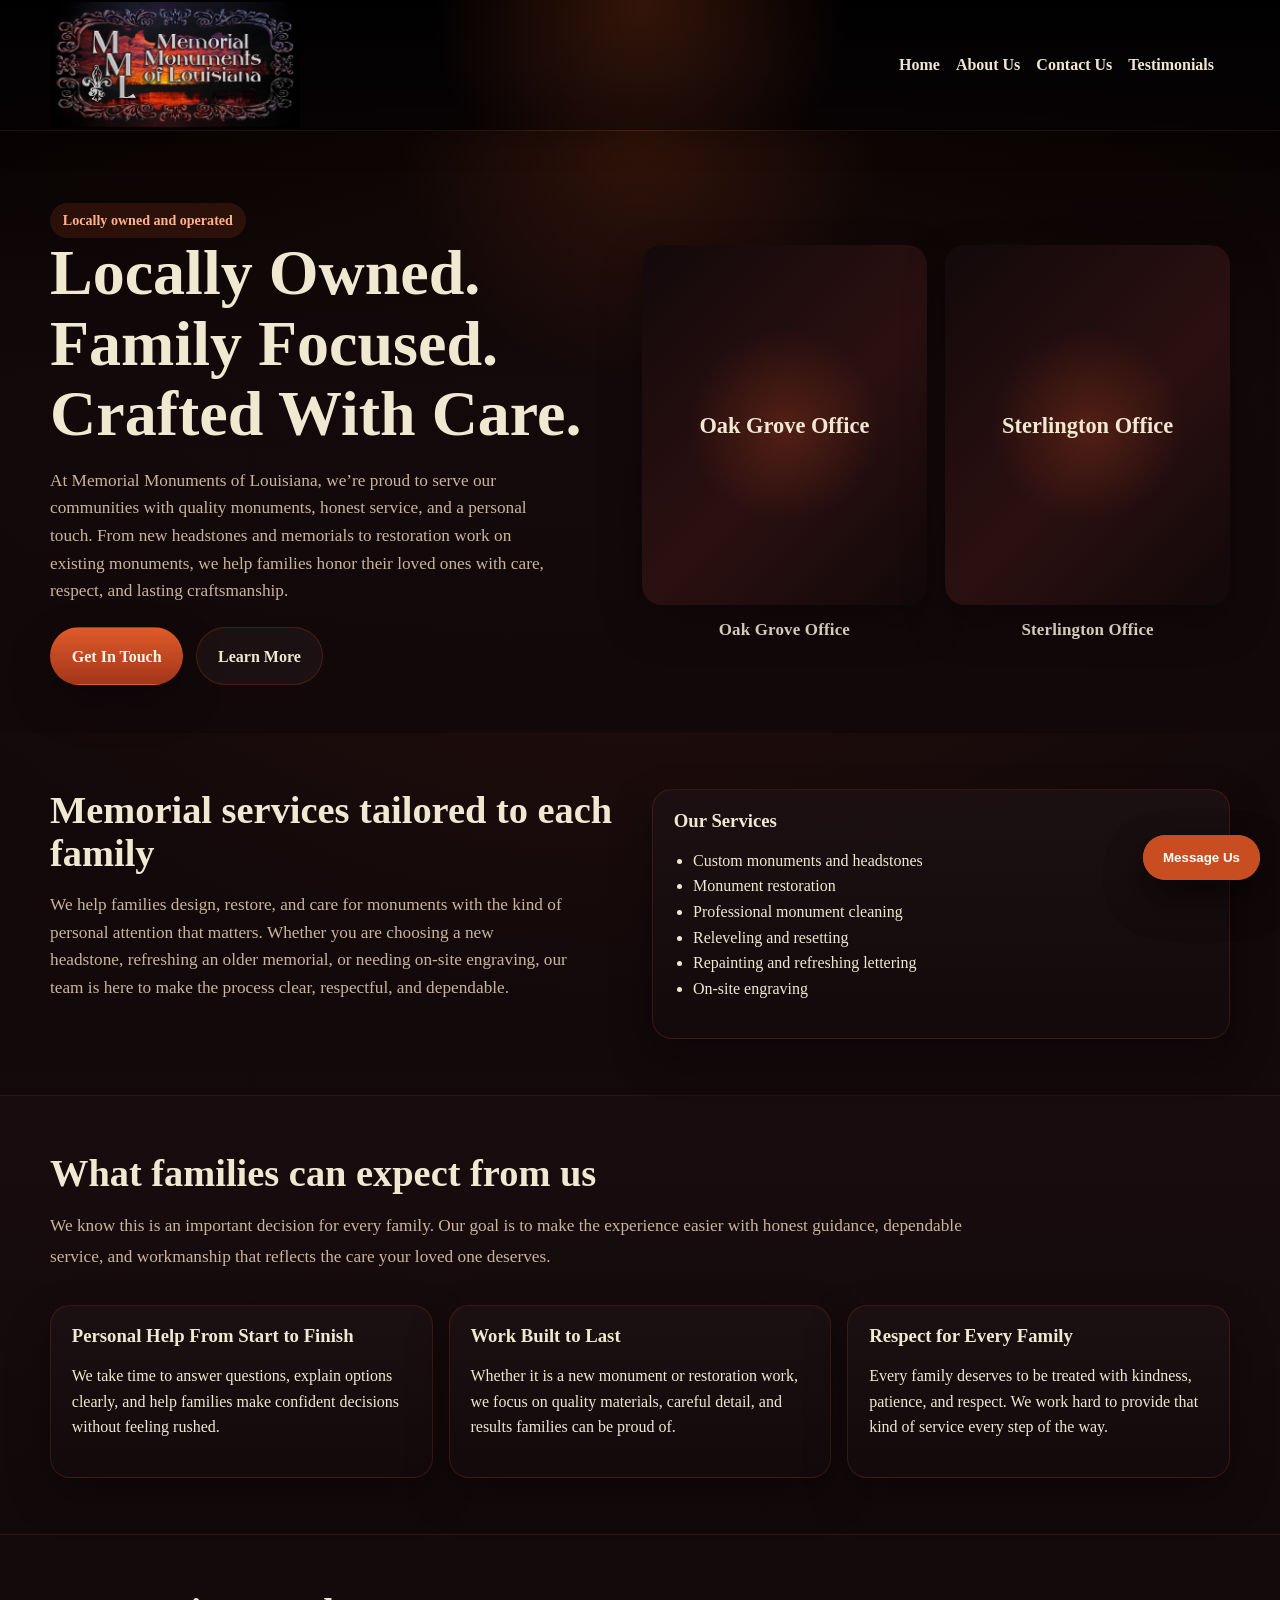
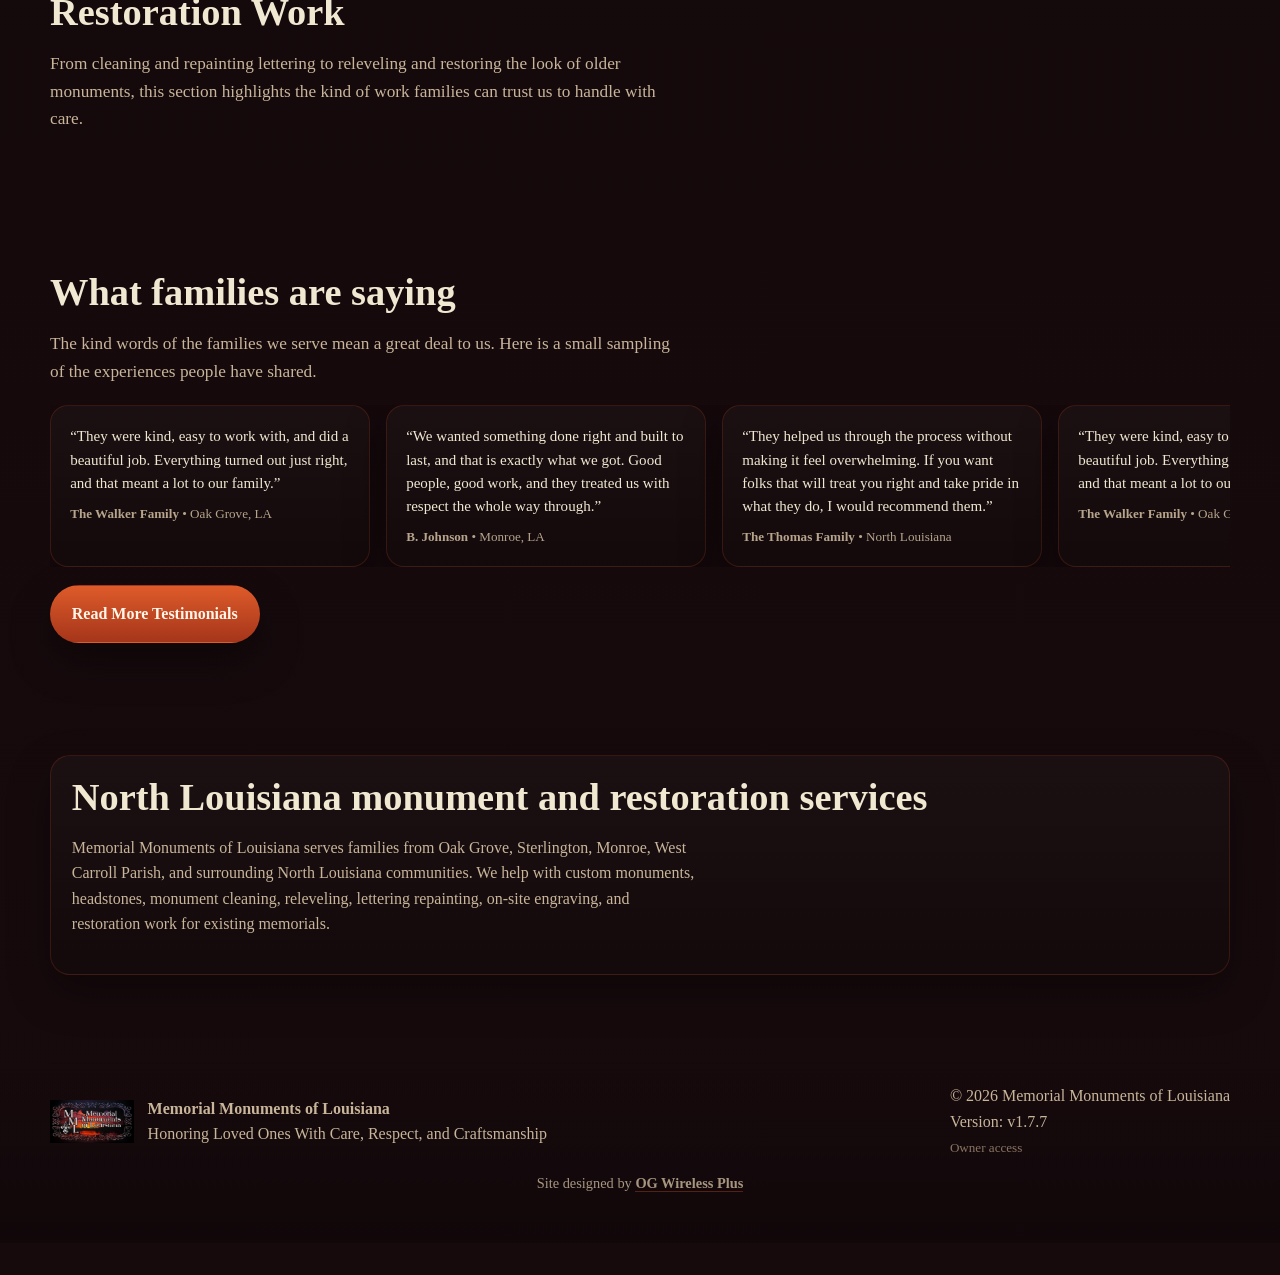
==== commit e8fe2d78: "Add files via upload" ====
--- a/index.html
+++ b/index.html
@@ -1,4 +1,4 @@
-<!-- VERSION: v1.7.5 -->
+<!-- VERSION: v1.7.7 -->
 <!DOCTYPE html>
 <html lang="en">
 <head>
@@ -298,19 +298,14 @@
 <footer>
   <div class="container footer-box">
     <div class="footer-brand"><img src="assets/images/site-logo.png" alt="Memorial Monuments of Louisiana logo" class="footer-logo-large" /><div><strong id="footerName">Memorial Monuments of Louisiana</strong><br><span id="footerTagline">Honoring Loved Ones With Care, Respect, and Craftsmanship</span></div></div>
-    <div>© <span id="year"></span> Memorial Monuments of Louisiana<br><span>Version: <span class="siteVersion">v1.7.5</span></span><br><a class="subtle-admin-link" href="admin/index.html">Owner access</a></div>
-  </div>
+    <div>© <span id="year"></span> Memorial Monuments of Louisiana<br><span>Version: <span class="siteVersion">v1.7.7</span></span><br><a class="subtle-admin-link" href="admin/index.html">Owner access</a></div>
+  </div>
+  <div class="site-credit">Site designed by <a href="https://ogwirelessplus.com" target="_blank" rel="noopener">OG Wireless Plus</a></div>
 </footer>
 
 <button class="btn btn-primary chat-toggle" id="chatToggle">Message Us</button>
   </div></div>
   <div class="chat-body">
-    <form onsubmit="event.preventDefault(); alert('Preview mode: message form is ready to connect to email later.');">
-      <input type="text" placeholder="Your name" required />
-      <input type="email" placeholder="Your email" required />
-      <textarea placeholder="How can we help you?" required></textarea>
-      <button class="btn btn-primary" type="submit">Send Message</button>
-    </form>
   </div>
 </div>
 
@@ -328,10 +323,12 @@
   document.getElementById('servicesList').innerHTML = (data.services || []).map(s => `<li>${s}</li>`).join('');
 };
 </script>
-<script src="assets/js/main-v175.js?v=v1.7.5?v=v1.7.5?v=v1.7.5?v=v1.7.5?v=v1.7.5?v=v1.7.5?v=v1.7.5?v=v1.7.5?v=v1.7.5?v=v1.7.5?v=v1.7.5?v=v1.7.5?v=v1.7.5?v=v1.7.5?v=v1.7.5?v=v1.7.5?v=v1.7.5?v=v1.7.5?v=v1.7.5?v=v1.7.5"></script>
+<script src="assets/js/main-v176.js?v=v1.7.7?v=v1.7.7?v=v1.7.7?v=v1.7.7?v=v1.7.7?v=v1.7.7?v=v1.7.7?v=v1.7.7?v=v1.7.7?v=v1.7.7?v=v1.7.7?v=v1.7.7?v=v1.7.7?v=v1.7.7?v=v1.7.7?v=v1.7.7?v=v1.7.7?v=v1.7.7?v=v1.7.7?v=v1.7.7?v=v1.7.7"></script>
+</div>
+
 
 <div class="chat-widget" id="contactWidget">
-  <button class="chat-toggle" id="chatToggle" type="button">Contact Us</button>
+  <button class="chat-toggle" id="chatToggle" type="button">Message Us</button>
   <div class="chat-panel" id="chatPanel">
     <strong>Contact Memorial Monuments of Louisiana</strong>
     <p>Have a question about a monument, restoration, cleaning, releveling, or engraving? Call or email Memorial Monuments of Louisiana and we’ll be glad to help.</p>
--- a/assets/css/styles.css
+++ b/assets/css/styles.css
@@ -1,4 +1,4 @@
-/* FORCE_REFRESH_BUILD v1.7.5 2026-04-29 13:10:31 */
+/* FORCE_REFRESH_BUILD v1.7.7 2026-04-29 13:10:31 */
 
 :root{
   --bg:#f7f2eb;
@@ -85,7 +85,7 @@
 
 
 
-/* v1.7.5 combined logo header */
+/* v1.7.7 combined logo header */
 header{
   padding: 2px 0 !important;
   overflow: visible;
@@ -131,7 +131,7 @@
 }
 
 
-/* v1.7.5 mobile nav + testimonials */
+/* v1.7.7 mobile nav + testimonials */
 .mobile-nav-toggle{
   display:none;
   padding:.55rem .9rem;
@@ -203,7 +203,7 @@
 }
 
 
-/* v1.7.5 testimonials page + homepage scroller */
+/* v1.7.7 testimonials page + homepage scroller */
 .testimonial-marquee{
   overflow:hidden;
   position:relative;
@@ -243,7 +243,7 @@
 }
 
 
-/* v1.7.5 logo-matched theme */
+/* v1.7.7 logo-matched theme */
 :root{
   --bg:#12080a;
   --surface:#1a1012;
@@ -346,7 +346,7 @@
 }
 
 
-/* v1.7.5 restoration gallery */
+/* v1.7.7 restoration gallery */
 .restoration-scroller{
   overflow-x:auto;
   padding-bottom:.35rem;
@@ -409,7 +409,7 @@
   }
 }
 
-/* v1.7.5 production admin improvements */
+/* v1.7.7 production admin improvements */
 .admin-wrap{
   grid-template-columns: 300px minmax(0, 1fr) !important;
   gap: 1.5rem !important;
@@ -445,7 +445,7 @@
   }
 }
 
-/* v1.7.5 drag and drop upload */
+/* v1.7.7 drag and drop upload */
 .drop-zone{
   border:2px dashed rgba(200,78,34,.5);
   border-radius:16px;
@@ -473,7 +473,7 @@
 }
 
 
-/* v1.7.5 admin full-width responsive fix */
+/* v1.7.7 admin full-width responsive fix */
 .admin-wrap{
   width:min(100% - 24px, 1760px) !important;
   max-width:1760px !important;
@@ -560,7 +560,7 @@
 }
 
 
-/* v1.7.5 rebuilt admin layout */
+/* v1.7.7 rebuilt admin layout */
 body.admin-page{
   min-height:100vh;
 }
@@ -674,14 +674,14 @@
 }
 
 
-/* v1.7.5 heic note */
+/* v1.7.7 heic note */
 .drop-zone span::after{
   content:" • HEIC supported";
   opacity:.85;
 }
 
 
-/* v1.7.5 image display fix */
+/* v1.7.7 image display fix */
 .image-error-note{
   display:none;
   color:#ffb4a5 !important;
@@ -694,7 +694,7 @@
 }
 
 
-/* v1.7.5 r2 query image route */
+/* v1.7.7 r2 query image route */
 .image-error-note{
   display:none;
   color:#ffb4a5 !important;
@@ -704,7 +704,7 @@
 }
 
 
-/* v1.7.5 embedded gallery fix */
+/* v1.7.7 embedded gallery fix */
 .image-error-note{
   display:none;
   color:#ffb4a5 !important;
@@ -714,13 +714,13 @@
 }
 
 
-/* v1.7.5 cache-bust gallery fix */
+/* v1.7.7 cache-bust gallery fix */
 .restoration-card.image-missing{
   display:none !important;
 }
 
 
-/* v1.7.5 before/after + unlimited services */
+/* v1.7.7 before/after + unlimited services */
 .before-after-card .restoration-copy{
   min-height:112px;
 }
@@ -797,7 +797,7 @@
 }
 
 
-/* v1.7.5 hero photo manager */
+/* v1.7.7 hero photo manager */
 .hero-photo-box{
   position:relative;
   min-height:360px;
@@ -825,7 +825,7 @@
 }
 
 
-/* v1.7.5 testimonial admin + color reset */
+/* v1.7.7 testimonial admin + color reset */
 .small-admin-btn{
   margin-bottom:1rem;
   padding:.55rem .85rem !important;
@@ -856,7 +856,7 @@
 }
 
 
-/* v1.7.5 force hero/testimonial admin sections */
+/* v1.7.7 force hero/testimonial admin sections */
 .testimonial-card-grid{
   display:grid;
   grid-template-columns:repeat(2, minmax(0, 1fr));
@@ -909,7 +909,7 @@
 }
 
 
-/* v1.7.5 customer-facing services polish */
+/* v1.7.7 customer-facing services polish */
 .services-showcase{
   background:
     radial-gradient(circle at top left, rgba(200,78,34,.16), rgba(0,0,0,0) 38%),
@@ -952,7 +952,7 @@
 }
 
 
-/* v1.7.5 unique bottom section */
+/* v1.7.7 unique bottom section */
 .section-intro{
   max-width:920px;
   margin:0 0 2rem;
@@ -962,7 +962,7 @@
 }
 
 
-/* v1.7.5 professional restoration gallery */
+/* v1.7.7 professional restoration gallery */
 .restoration-card-single .single-restoration-media,
 .restoration-card-ba .pro-ba-wrap {
   position: relative;
@@ -1049,7 +1049,7 @@
 }
 
 
-/* v1.7.5 separate before/after uploads + testimonial cards */
+/* v1.7.7 separate before/after uploads + testimonial cards */
 .testimonial-admin-card textarea {
   min-height: 100px !important;
 }
@@ -1069,7 +1069,7 @@
 }
 
 
-/* v1.7.5 compact testimonial admin */
+/* v1.7.7 compact testimonial admin */
 .testimonial-card-grid {
   display:grid !important;
   grid-template-columns:repeat(2, minmax(0, 1fr)) !important;
@@ -1135,7 +1135,7 @@
 }
 
 
-/* v1.7.5 */
+/* v1.7.7 */
 .testimonial-card-grid {
   display:grid !important;
   grid-template-columns:1fr !important;
@@ -1245,13 +1245,13 @@
 }
 
 
-/* v1.7.5 denied testimonials page */
+/* v1.7.7 denied testimonials page */
 .testimonial-row-actions .btn {
   min-width: 132px;
 }
 
 
-/* v1.7.5 */
+/* v1.7.7 */
 .hero-photo-box {
   position: relative;
   min-height: 360px;
@@ -1279,7 +1279,7 @@
 }
 
 
-/* v1.7.5 login card styling fix */
+/* v1.7.7 login card styling fix */
 .admin-login-card form input,
 .admin-login-card form textarea,
 .admin-login-card form select {
@@ -1330,13 +1330,13 @@
 }
 
 
-/* v1.7.5 login cleanup */
+/* v1.7.7 login cleanup */
 .admin-login-card .notice {
   display: none !important;
 }
 
 
-/* v1.7.5 gallery position + enlarge */
+/* v1.7.7 gallery position + enlarge */
 .admin-gallery-item {
   align-items: center !important;
 }
@@ -1383,7 +1383,7 @@
 }
 
 
-/* v1.7.5 homepage gallery enlarge */
+/* v1.7.7 homepage gallery enlarge */
 .restoration-enlarge-btn {
   margin-top: .75rem;
 }
@@ -1470,7 +1470,7 @@
 }
 
 
-/* v1.7.5 dual office hero */
+/* v1.7.7 dual office hero */
 .hero-offices-wrap {
   display: grid;
   grid-template-columns: repeat(2, minmax(0, 1fr));
@@ -1511,7 +1511,7 @@
 }
 
 
-/* v1.7.5 dual office hero prominence + click */
+/* v1.7.7 dual office hero prominence + click */
 .hero-grid {
   grid-template-columns: 1fr 1.05fr;
 }
@@ -1573,7 +1573,7 @@
 }
 
 
-/* v1.7.5 SEO service area section */
+/* v1.7.7 SEO service area section */
 .seo-service-area .card {
   background: linear-gradient(180deg, rgba(28,16,18,.96), rgba(20,10,12,.96));
   border: 1px solid rgba(200,78,34,.20);
@@ -1584,7 +1584,7 @@
 }
 
 
-/* v1.7.5 contact popup action buttons */
+/* v1.7.7 contact popup action buttons */
 .chat-actions {
   display: flex;
   flex-wrap: wrap;
@@ -1593,7 +1593,7 @@
 }
 
 
-/* v1.7.5 Facebook link/button */
+/* v1.7.7 Facebook link/button */
 .facebook-link {
   font-weight: 700;
 }
@@ -1622,7 +1622,7 @@
 }
 
 
-/* v1.7.5 contact popup layout repair */
+/* v1.7.7 contact popup layout repair */
 .chat-widget {
   position: fixed !important;
   right: 1.1rem !important;
@@ -1677,3 +1677,82 @@
   gap: .65rem !important;
   margin-top: .9rem !important;
 }
+
+
+/* v1.7.7 floating contact widget repair */
+.chat-widget {
+  position: fixed !important;
+  right: 1.1rem !important;
+  bottom: 1.1rem !important;
+  z-index: 1400 !important;
+  display: flex !important;
+  flex-direction: column !important;
+  align-items: flex-end !important;
+  gap: .7rem !important;
+}
+
+.chat-toggle {
+  background: var(--accent) !important;
+  color: #fff !important;
+  border: 0 !important;
+  border-radius: 999px !important;
+  padding: .95rem 1.25rem !important;
+  font-weight: 800 !important;
+  box-shadow: var(--shadow) !important;
+  cursor: pointer !important;
+}
+
+.chat-panel {
+  display: none !important;
+  width: min(92vw, 360px) !important;
+  background: linear-gradient(180deg, rgba(28,16,18,.98), rgba(20,10,12,.98)) !important;
+  color: var(--text) !important;
+  border: 1px solid rgba(200,78,34,.28) !important;
+  border-radius: 20px !important;
+  padding: 1rem !important;
+  box-shadow: 0 22px 60px rgba(0,0,0,.35) !important;
+}
+
+.chat-panel.active {
+  display: block !important;
+}
+
+.chat-panel strong {
+  color: var(--text) !important;
+  display: block !important;
+  margin-bottom: .4rem !important;
+}
+
+.chat-panel p {
+  color: var(--muted) !important;
+  margin: 0 0 .75rem !important;
+}
+
+.chat-actions {
+  display: flex !important;
+  flex-wrap: wrap !important;
+  gap: .65rem !important;
+  margin-top: .9rem !important;
+}
+
+
+/* v1.7.7 footer site credit */
+.site-credit {
+  width: min(100% - 2rem, 1200px);
+  margin: .75rem auto 0;
+  text-align: center;
+  color: var(--muted);
+  font-size: .9rem;
+  opacity: .82;
+}
+
+.site-credit a {
+  color: var(--muted);
+  font-weight: 700;
+  text-decoration: none;
+  border-bottom: 1px solid rgba(200,78,34,.45);
+}
+
+.site-credit a:hover {
+  color: var(--text);
+}
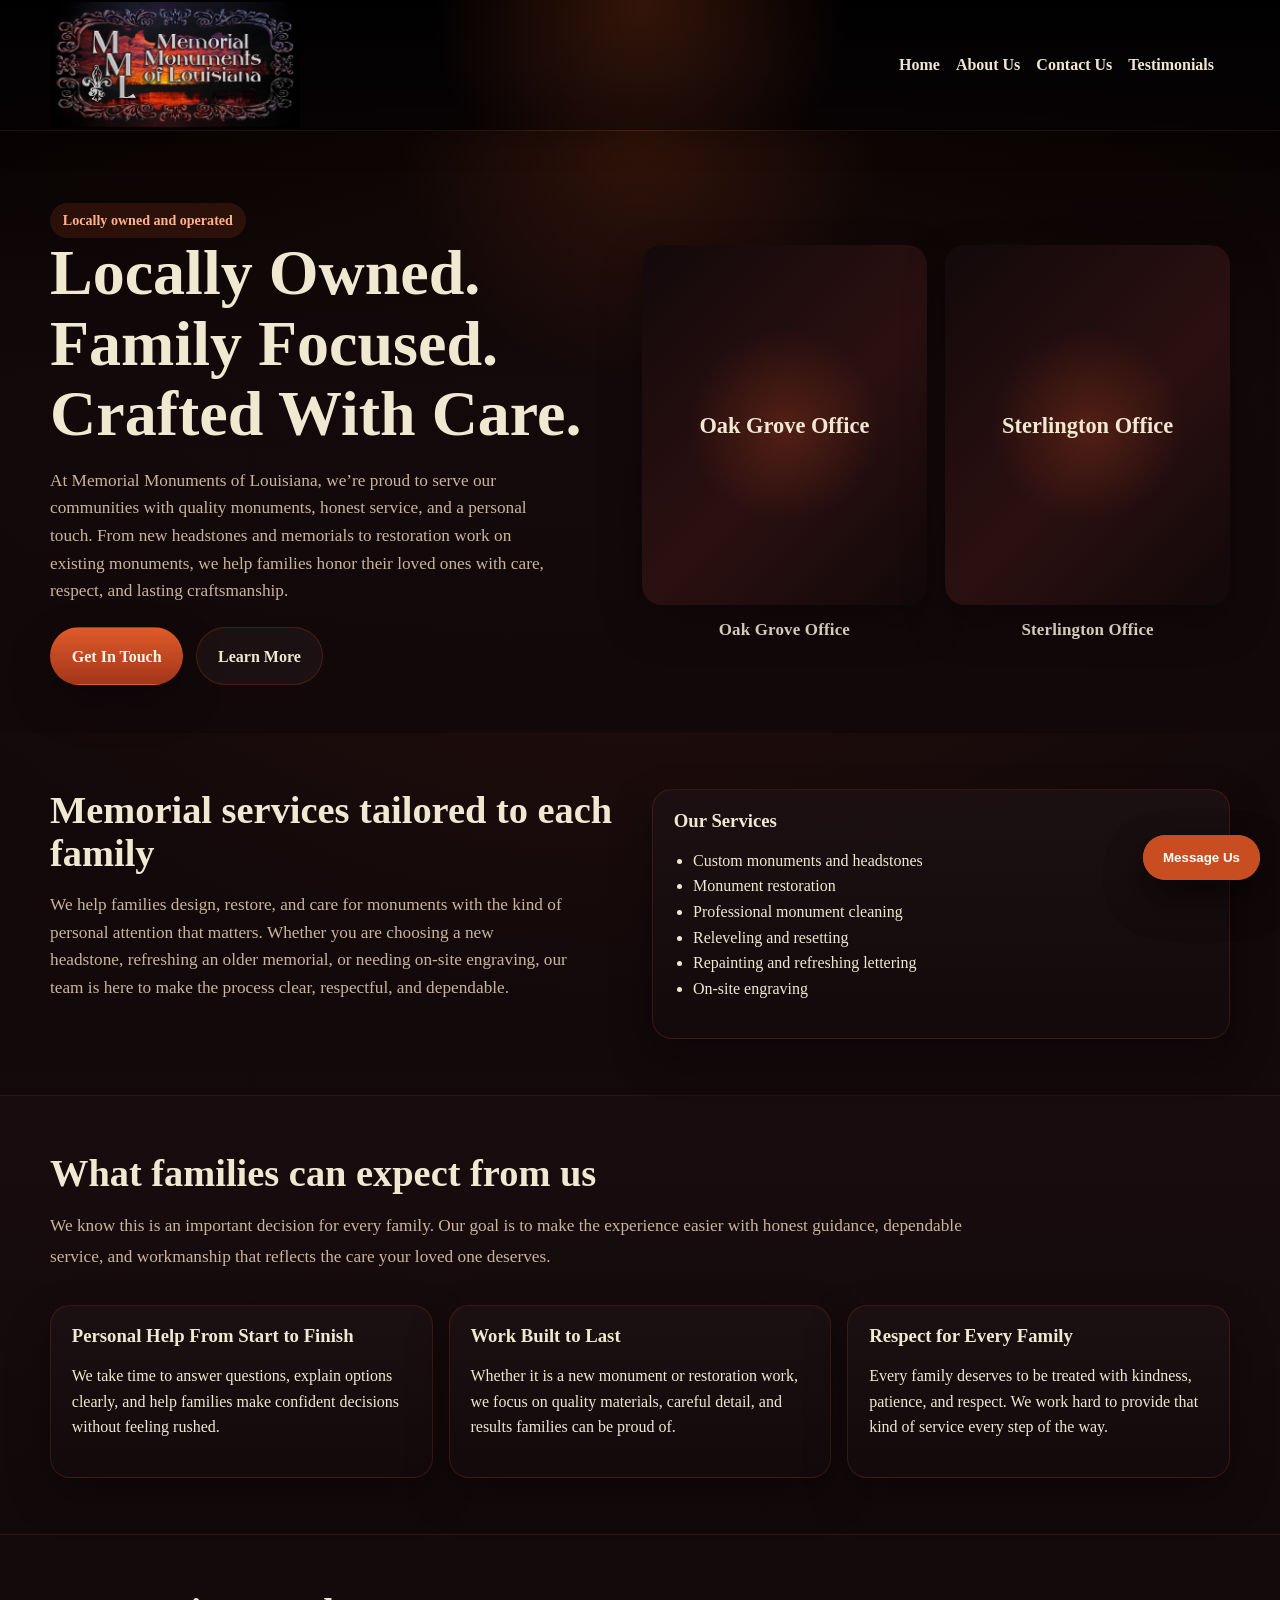
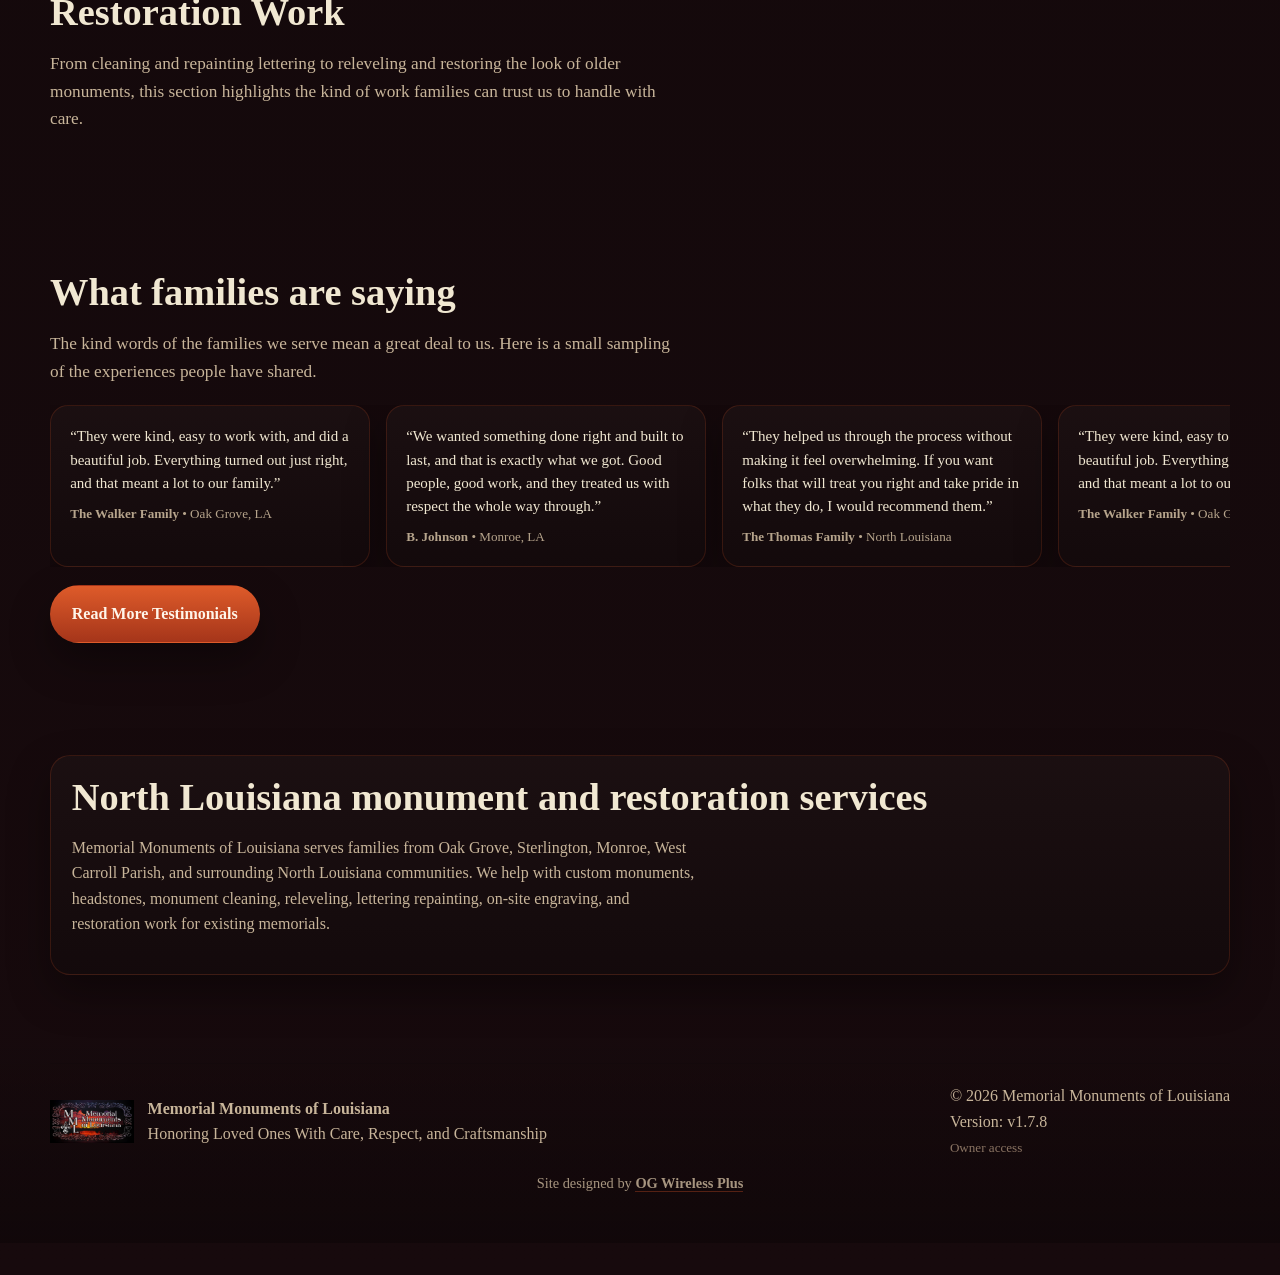
==== commit a5b56b2e: "Add files via upload messege us button fix" ====
--- a/index.html
+++ b/index.html
@@ -1,4 +1,4 @@
-<!-- VERSION: v1.7.7 -->
+<!-- VERSION: v1.7.8 -->
 <!DOCTYPE html>
 <html lang="en">
 <head>
@@ -298,7 +298,7 @@
 <footer>
   <div class="container footer-box">
     <div class="footer-brand"><img src="assets/images/site-logo.png" alt="Memorial Monuments of Louisiana logo" class="footer-logo-large" /><div><strong id="footerName">Memorial Monuments of Louisiana</strong><br><span id="footerTagline">Honoring Loved Ones With Care, Respect, and Craftsmanship</span></div></div>
-    <div>© <span id="year"></span> Memorial Monuments of Louisiana<br><span>Version: <span class="siteVersion">v1.7.7</span></span><br><a class="subtle-admin-link" href="admin/index.html">Owner access</a></div>
+    <div>© <span id="year"></span> Memorial Monuments of Louisiana<br><span>Version: <span class="siteVersion">v1.7.8</span></span><br><a class="subtle-admin-link" href="admin/index.html">Owner access</a></div>
   </div>
   <div class="site-credit">Site designed by <a href="https://ogwirelessplus.com" target="_blank" rel="noopener">OG Wireless Plus</a></div>
 </footer>
@@ -323,12 +323,12 @@
   document.getElementById('servicesList').innerHTML = (data.services || []).map(s => `<li>${s}</li>`).join('');
 };
 </script>
-<script src="assets/js/main-v176.js?v=v1.7.7?v=v1.7.7?v=v1.7.7?v=v1.7.7?v=v1.7.7?v=v1.7.7?v=v1.7.7?v=v1.7.7?v=v1.7.7?v=v1.7.7?v=v1.7.7?v=v1.7.7?v=v1.7.7?v=v1.7.7?v=v1.7.7?v=v1.7.7?v=v1.7.7?v=v1.7.7?v=v1.7.7?v=v1.7.7?v=v1.7.7"></script>
+<script src="assets/js/main-v178.js?v=v1.7.8?v=v1.7.8?v=v1.7.8?v=v1.7.8?v=v1.7.8?v=v1.7.8?v=v1.7.8?v=v1.7.8?v=v1.7.8?v=v1.7.8?v=v1.7.8?v=v1.7.8?v=v1.7.8?v=v1.7.8?v=v1.7.8?v=v1.7.8?v=v1.7.8?v=v1.7.8?v=v1.7.8?v=v1.7.8?v=v1.7.8?v=v1.7.8?v=v1.7.8"></script>
 </div>
 
 
 <div class="chat-widget" id="contactWidget">
-  <button class="chat-toggle" id="chatToggle" type="button">Message Us</button>
+  <button class="chat-toggle" id="chatToggle" type="button" onclick="event.preventDefault();var p=document.getElementById(\'chatPanel\');if(p){p.classList.toggle(\'active\');}">Message Us</button>
   <div class="chat-panel" id="chatPanel">
     <strong>Contact Memorial Monuments of Louisiana</strong>
     <p>Have a question about a monument, restoration, cleaning, releveling, or engraving? Call or email Memorial Monuments of Louisiana and we’ll be glad to help.</p>
--- a/assets/css/styles.css
+++ b/assets/css/styles.css
@@ -1,4 +1,4 @@
-/* FORCE_REFRESH_BUILD v1.7.7 2026-04-29 13:10:31 */
+/* FORCE_REFRESH_BUILD v1.7.8 2026-04-29 13:10:31 */
 
 :root{
   --bg:#f7f2eb;
@@ -85,7 +85,7 @@
 
 
 
-/* v1.7.7 combined logo header */
+/* v1.7.8 combined logo header */
 header{
   padding: 2px 0 !important;
   overflow: visible;
@@ -131,7 +131,7 @@
 }
 
 
-/* v1.7.7 mobile nav + testimonials */
+/* v1.7.8 mobile nav + testimonials */
 .mobile-nav-toggle{
   display:none;
   padding:.55rem .9rem;
@@ -203,7 +203,7 @@
 }
 
 
-/* v1.7.7 testimonials page + homepage scroller */
+/* v1.7.8 testimonials page + homepage scroller */
 .testimonial-marquee{
   overflow:hidden;
   position:relative;
@@ -243,7 +243,7 @@
 }
 
 
-/* v1.7.7 logo-matched theme */
+/* v1.7.8 logo-matched theme */
 :root{
   --bg:#12080a;
   --surface:#1a1012;
@@ -346,7 +346,7 @@
 }
 
 
-/* v1.7.7 restoration gallery */
+/* v1.7.8 restoration gallery */
 .restoration-scroller{
   overflow-x:auto;
   padding-bottom:.35rem;
@@ -409,7 +409,7 @@
   }
 }
 
-/* v1.7.7 production admin improvements */
+/* v1.7.8 production admin improvements */
 .admin-wrap{
   grid-template-columns: 300px minmax(0, 1fr) !important;
   gap: 1.5rem !important;
@@ -445,7 +445,7 @@
   }
 }
 
-/* v1.7.7 drag and drop upload */
+/* v1.7.8 drag and drop upload */
 .drop-zone{
   border:2px dashed rgba(200,78,34,.5);
   border-radius:16px;
@@ -473,7 +473,7 @@
 }
 
 
-/* v1.7.7 admin full-width responsive fix */
+/* v1.7.8 admin full-width responsive fix */
 .admin-wrap{
   width:min(100% - 24px, 1760px) !important;
   max-width:1760px !important;
@@ -560,7 +560,7 @@
 }
 
 
-/* v1.7.7 rebuilt admin layout */
+/* v1.7.8 rebuilt admin layout */
 body.admin-page{
   min-height:100vh;
 }
@@ -674,14 +674,14 @@
 }
 
 
-/* v1.7.7 heic note */
+/* v1.7.8 heic note */
 .drop-zone span::after{
   content:" • HEIC supported";
   opacity:.85;
 }
 
 
-/* v1.7.7 image display fix */
+/* v1.7.8 image display fix */
 .image-error-note{
   display:none;
   color:#ffb4a5 !important;
@@ -694,7 +694,7 @@
 }
 
 
-/* v1.7.7 r2 query image route */
+/* v1.7.8 r2 query image route */
 .image-error-note{
   display:none;
   color:#ffb4a5 !important;
@@ -704,7 +704,7 @@
 }
 
 
-/* v1.7.7 embedded gallery fix */
+/* v1.7.8 embedded gallery fix */
 .image-error-note{
   display:none;
   color:#ffb4a5 !important;
@@ -714,13 +714,13 @@
 }
 
 
-/* v1.7.7 cache-bust gallery fix */
+/* v1.7.8 cache-bust gallery fix */
 .restoration-card.image-missing{
   display:none !important;
 }
 
 
-/* v1.7.7 before/after + unlimited services */
+/* v1.7.8 before/after + unlimited services */
 .before-after-card .restoration-copy{
   min-height:112px;
 }
@@ -797,7 +797,7 @@
 }
 
 
-/* v1.7.7 hero photo manager */
+/* v1.7.8 hero photo manager */
 .hero-photo-box{
   position:relative;
   min-height:360px;
@@ -825,7 +825,7 @@
 }
 
 
-/* v1.7.7 testimonial admin + color reset */
+/* v1.7.8 testimonial admin + color reset */
 .small-admin-btn{
   margin-bottom:1rem;
   padding:.55rem .85rem !important;
@@ -856,7 +856,7 @@
 }
 
 
-/* v1.7.7 force hero/testimonial admin sections */
+/* v1.7.8 force hero/testimonial admin sections */
 .testimonial-card-grid{
   display:grid;
   grid-template-columns:repeat(2, minmax(0, 1fr));
@@ -909,7 +909,7 @@
 }
 
 
-/* v1.7.7 customer-facing services polish */
+/* v1.7.8 customer-facing services polish */
 .services-showcase{
   background:
     radial-gradient(circle at top left, rgba(200,78,34,.16), rgba(0,0,0,0) 38%),
@@ -952,7 +952,7 @@
 }
 
 
-/* v1.7.7 unique bottom section */
+/* v1.7.8 unique bottom section */
 .section-intro{
   max-width:920px;
   margin:0 0 2rem;
@@ -962,7 +962,7 @@
 }
 
 
-/* v1.7.7 professional restoration gallery */
+/* v1.7.8 professional restoration gallery */
 .restoration-card-single .single-restoration-media,
 .restoration-card-ba .pro-ba-wrap {
   position: relative;
@@ -1049,7 +1049,7 @@
 }
 
 
-/* v1.7.7 separate before/after uploads + testimonial cards */
+/* v1.7.8 separate before/after uploads + testimonial cards */
 .testimonial-admin-card textarea {
   min-height: 100px !important;
 }
@@ -1069,7 +1069,7 @@
 }
 
 
-/* v1.7.7 compact testimonial admin */
+/* v1.7.8 compact testimonial admin */
 .testimonial-card-grid {
   display:grid !important;
   grid-template-columns:repeat(2, minmax(0, 1fr)) !important;
@@ -1135,7 +1135,7 @@
 }
 
 
-/* v1.7.7 */
+/* v1.7.8 */
 .testimonial-card-grid {
   display:grid !important;
   grid-template-columns:1fr !important;
@@ -1245,13 +1245,13 @@
 }
 
 
-/* v1.7.7 denied testimonials page */
+/* v1.7.8 denied testimonials page */
 .testimonial-row-actions .btn {
   min-width: 132px;
 }
 
 
-/* v1.7.7 */
+/* v1.7.8 */
 .hero-photo-box {
   position: relative;
   min-height: 360px;
@@ -1279,7 +1279,7 @@
 }
 
 
-/* v1.7.7 login card styling fix */
+/* v1.7.8 login card styling fix */
 .admin-login-card form input,
 .admin-login-card form textarea,
 .admin-login-card form select {
@@ -1330,13 +1330,13 @@
 }
 
 
-/* v1.7.7 login cleanup */
+/* v1.7.8 login cleanup */
 .admin-login-card .notice {
   display: none !important;
 }
 
 
-/* v1.7.7 gallery position + enlarge */
+/* v1.7.8 gallery position + enlarge */
 .admin-gallery-item {
   align-items: center !important;
 }
@@ -1383,7 +1383,7 @@
 }
 
 
-/* v1.7.7 homepage gallery enlarge */
+/* v1.7.8 homepage gallery enlarge */
 .restoration-enlarge-btn {
   margin-top: .75rem;
 }
@@ -1470,7 +1470,7 @@
 }
 
 
-/* v1.7.7 dual office hero */
+/* v1.7.8 dual office hero */
 .hero-offices-wrap {
   display: grid;
   grid-template-columns: repeat(2, minmax(0, 1fr));
@@ -1511,7 +1511,7 @@
 }
 
 
-/* v1.7.7 dual office hero prominence + click */
+/* v1.7.8 dual office hero prominence + click */
 .hero-grid {
   grid-template-columns: 1fr 1.05fr;
 }
@@ -1573,7 +1573,7 @@
 }
 
 
-/* v1.7.7 SEO service area section */
+/* v1.7.8 SEO service area section */
 .seo-service-area .card {
   background: linear-gradient(180deg, rgba(28,16,18,.96), rgba(20,10,12,.96));
   border: 1px solid rgba(200,78,34,.20);
@@ -1584,7 +1584,7 @@
 }
 
 
-/* v1.7.7 contact popup action buttons */
+/* v1.7.8 contact popup action buttons */
 .chat-actions {
   display: flex;
   flex-wrap: wrap;
@@ -1593,7 +1593,7 @@
 }
 
 
-/* v1.7.7 Facebook link/button */
+/* v1.7.8 Facebook link/button */
 .facebook-link {
   font-weight: 700;
 }
@@ -1622,7 +1622,7 @@
 }
 
 
-/* v1.7.7 contact popup layout repair */
+/* v1.7.8 contact popup layout repair */
 .chat-widget {
   position: fixed !important;
   right: 1.1rem !important;
@@ -1679,7 +1679,7 @@
 }
 
 
-/* v1.7.7 floating contact widget repair */
+/* v1.7.8 floating contact widget repair */
 .chat-widget {
   position: fixed !important;
   right: 1.1rem !important;
@@ -1736,7 +1736,7 @@
 }
 
 
-/* v1.7.7 footer site credit */
+/* v1.7.8 footer site credit */
 .site-credit {
   width: min(100% - 2rem, 1200px);
   margin: .75rem auto 0;
@@ -1756,3 +1756,17 @@
 .site-credit a:hover {
   color: var(--text);
 }
+
+
+/* v1.7.8 Message Us click fix */
+#chatPanel {
+  display: none !important;
+}
+
+#chatPanel.active {
+  display: block !important;
+}
+
+#chatToggle {
+  pointer-events: auto !important;
+}
